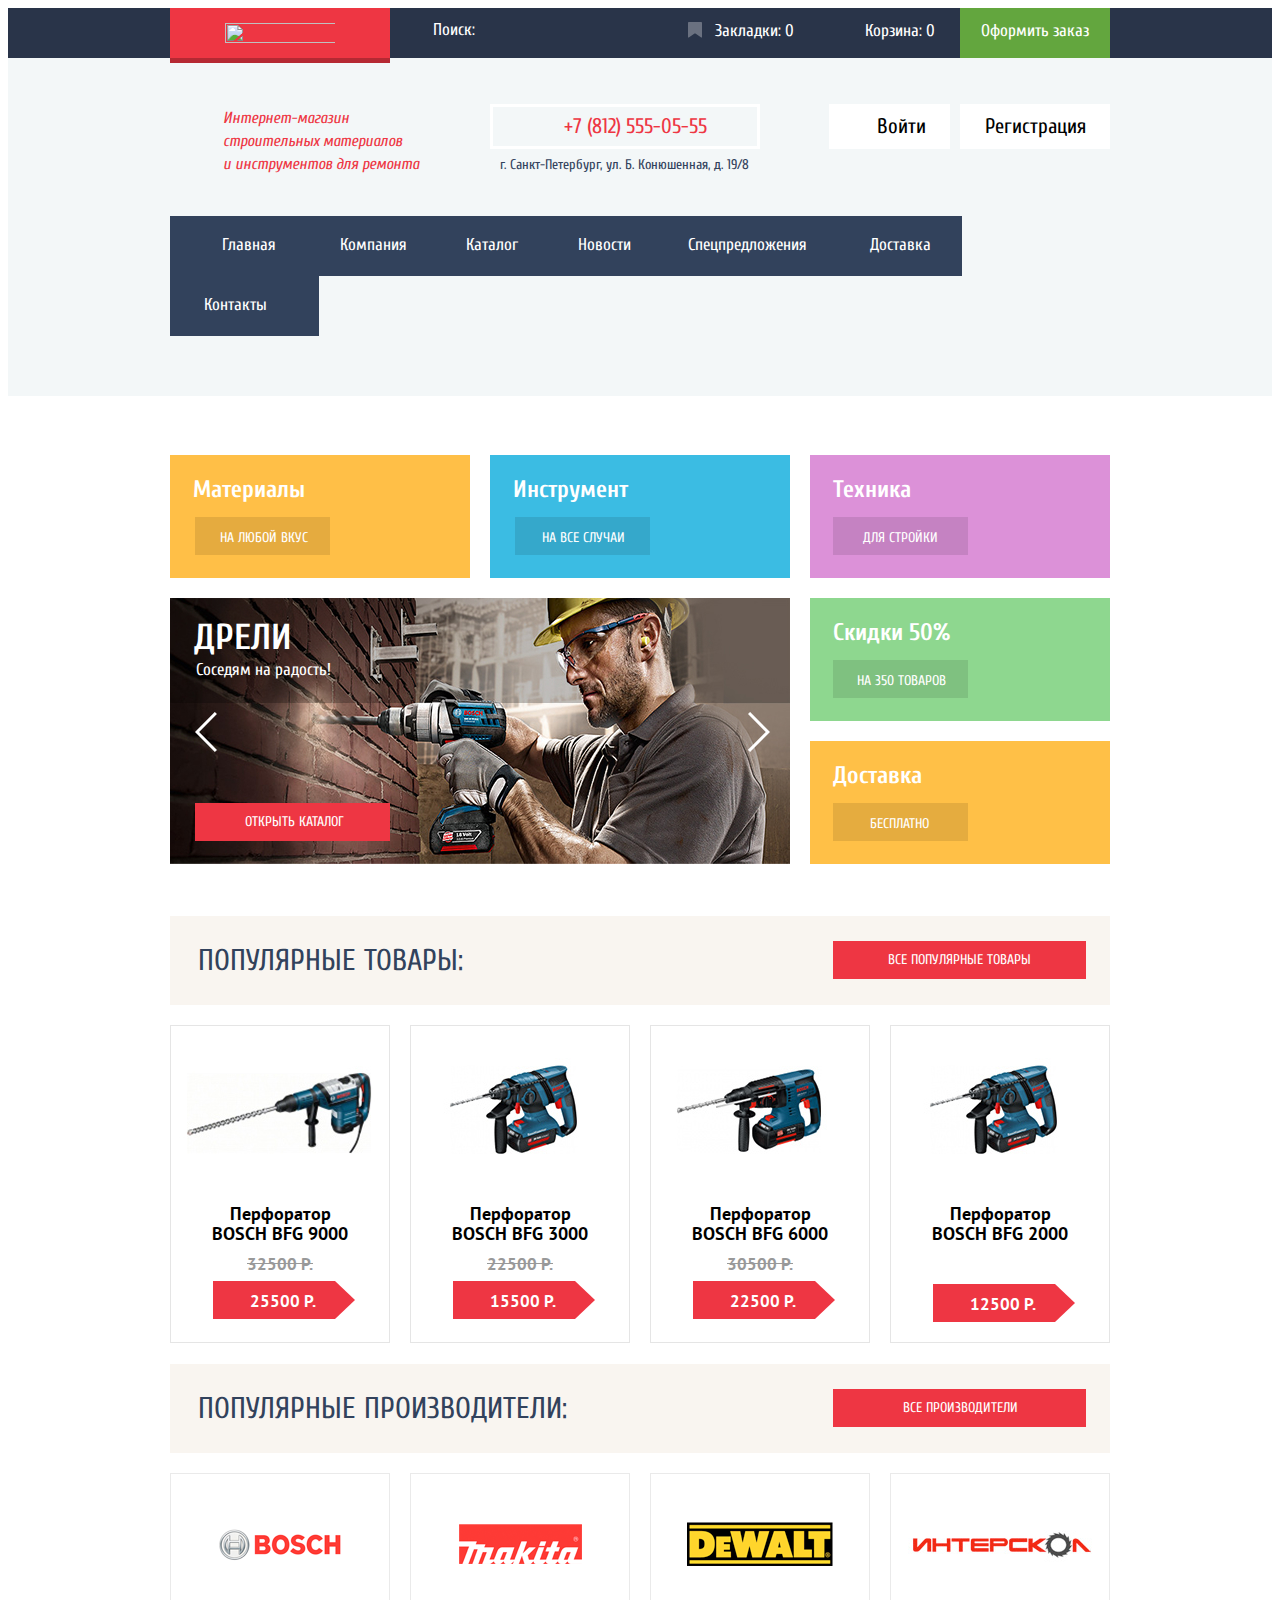
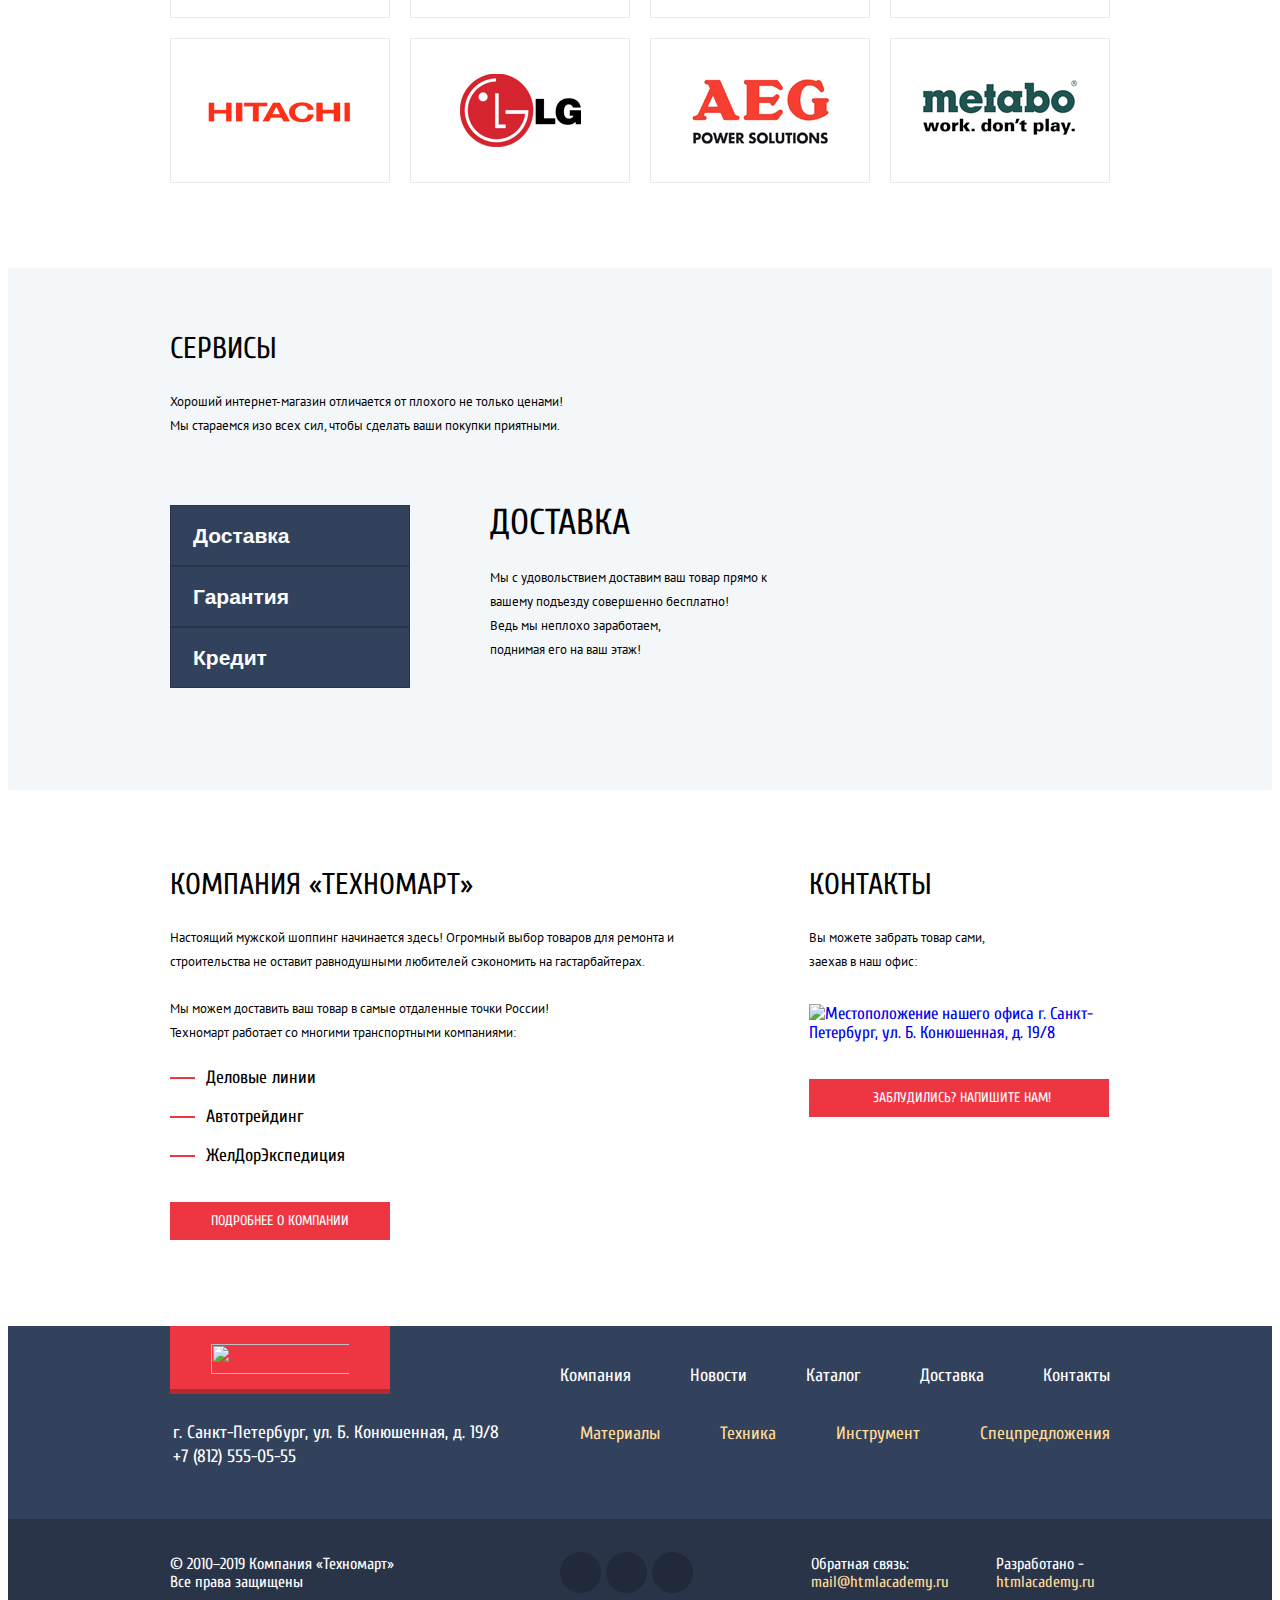
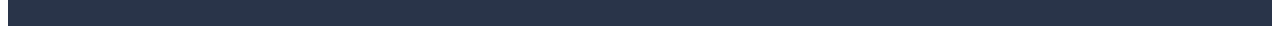
==== index.html @ 9be63a97 "Декоративная стилизация." ====
<!DOCTYPE html>
<html lang="ru">

<head>
  <meta charset="utf-8">
  <title>HTML Academy: Техномарт</title>
  <link href="https://fonts.googleapis.com/css?family=Cuprum:400,400i,700|PT+Sans:400,700&amp;subset=cyrillic" rel="stylesheet">
  <link href="css/normalize.css" rel="stylesheet">
  <link href="css/style.css" rel="stylesheet">
</head>

<body>
  <header class="page-header">
    <div class="header-top">
      <div class="container header-top-container">
        <div class="header-logo">
          <a><img src="img/logo.svg" class="logo" width="111" height="18" aria-label="логотип магазина техномарт"></a>
        </div>
        <form method="GET" action="https://echo.htmlacademy.ru" class="search">
          <p><label for="search">Поиск:</label>
            <input type="search" id="search"></p>
        </form>
        <a href="#" class="favourite favourite-and-cart">Закладки: 0</a>
        <a href="#" class="cart favourite-and-cart">Корзина: 0</a>
        <a href="#" class="btn btn-order">Оформить заказ</a>
      </div>
    </div>

    <div class="header-bottom">
      <div class="container">
        <div class="header-bottom-container">
          <h1 class="visually-hidden">Техномарт - магазин строительных материалов</h1>
          <p>Интернет-магазин строительных материалов<br> и инструментов для ремонта</p>
          <address>
            <a href="#" class="phone">+7 (812) 555-05-55</a>
            <p class="address">г. Санкт-Петербург, ул. Б. Конюшенная, д. 19/8</p>
          </address>
          <ul class="user">
            <li class="login signin-link"><a href="#">Войти</a></li>
            <li class="login signup-link"><a href="#">Регистрация</a></li>
          </ul>
        </div>
        <nav class="main-navigation">
          <ul class="main-menu-list">
            <li><a href="#">Главная</a></li>
            <li><a href="#">Компания</a></li>
            <li><a href="#">Каталог</a></li>
            <li><a href="#">Новости</a></li>
            <li><a href="#">Спецпредложения</a></li>
            <li><a href="#">Доставка</a></li>
            <li><a href="#">Контакты</a></li>
          </ul>
        </nav>
      </div>
    </div>
  </header>
  
  <main>
    <section class="preview">
      <h2 class="visually-hidden">Превью сайта</h2>
      <div class="container preview-container">
        <div class="preview-column-left">
          <ul class="preview-list preview-list-left">
            <li class="preview-item preview-material preview-item-new">
              <h3>Материалы</h3><a href="#">На любой вкус</a>
            </li>
            <li class="preview-item preview-tools">
              <h3>Инструмент</h3><a href="#">На все случаи</a>
            </li>
          </ul>
          <article class="gallery">
            <ul class="gallety-list">
              <li class="gallery-item">
                <img src="img/worker1.jpg" alt="рабочий с дрелью">
                <h3>Дрели</h3>
                <p>Соседям на радость!</p>
                <button type="button" class="btn btn-left">Назад</button>
                <button type="button" class="btn btn-right">Вперед</button>
                <a href="#" class="btn-red open-catalog">Открыть каталог</a>
              </li>
              <li class="gallery-item">
                <img src="img/worker2.jpg" alt="рабочий с перфоратором">
                <h3>Перфораторы</h3>
                <p>Настоящие мужские игрушки</p>
                <button type="button" class="visually-hidden btn btn-left">Назад</button>
                <button type="button" class="visually-hidden btn btn-right">Вперед</button>
                <a href="#" class="btn-red open-catalog">Открыть каталог</a>
              </li>
            </ul>
          </article>
        </div>
        <div class="preview-column-right">
          <ul class="preview-list preview-list-right">
            <li class="preview-item preview-technics">
              <h3>Техника</h3><a href="#">Для стройки</a>
            </li>
            <li class="preview-item preview-sale">
              <h3>Скидки 50%</h3><a href="#">На 350 товаров</a>
            </li>
            <li class="preview-item preview-delivery">
              <h3>Доставка</h3><a href="#">Бесплатно</a>
            </li>
          </ul>
        </div>
      </div>
    </section>

    <section class="goods-popular">
      <div class="container goods-popular-container">
        <div class="popular-title">
          <h2>Популярные товары:</h2>
          <a href="#" class="btn-red goods-all">Все популярные товары</a>
        </div>
        <ul class="goods-list catalog-list">
          <li class="goods-item catalog-item">
            <div class="hidden-menu">
              <button type="button" class="btn btn-buy">Купить</button>
              <button type="button" class="btn btn-add-favourite">В закладки</button>
            </div>
            <img src="img/perforator3.jpg" width="218" height="170" alt="Перфоратор BOSCH BFG 9000">
            <h3>Перфоратор BOSCH BFG 9000</h3>
            <p class="price-old">32500 Р.</p>
            <p class="price">25500 Р.</p>
          </li>
          <li class="goods-item catalog-item">
            <div class="hidden-menu">
              <button type="button" class="btn btn-buy">Купить</button>
              <button type="button" class="btn btn-add-favourite">В закладки</button>
            </div>
            <img src="img/perforator_1.jpg" width="218" height="170" alt="Перфоратор BOSCH BFG 3000">
            <h3>Перфоратор BOSCH BFG 3000</h3>
            <p class="price-old">22500 Р.</p>
            <p class="price">15500 Р.</p>
          </li>
          <li class="goods-item catalog-item catalog-item-goods">
            <div class="hidden-menu">
              <button type="button" class="btn btn-buy">Купить</button>
              <button type="button" class="btn btn-add-favourite">В закладки</button>
            </div>
            <img src="img/perforator_2.jpg" width="218" height="170" alt="Перфоратор BOSCH BFG 6000">
            <h3>Перфоратор BOSCH BFG 6000</h3>
            <p class="price-old">30500 Р.</p>
            <p class="price">22500 Р.</p>
          </li>
          <li class="goods-item catalog-item-new catalog-item catalog-goods-new">
            <div class="hidden-menu">
              <button type="button" class="btn btn-buy">Купить</button>
              <button type="button" class="btn btn-add-favourite">В закладки</button>
            </div>
            <img src="img/perforator_1.jpg" width="218" height="170" alt="Перфоратор BOSCH BFG 2000">
            <h3>Перфоратор BOSCH BFG 2000</h3>
            <p class="price">12500 Р.</p>
          </li>
        </ul>
      </div>
    </section>

    <section class="manufacturer-popular">
      <div class="container manufacturer-popular-container">
        <div class="popular-title">
          <h2>Популярные производители:</h2>
          <a href="#" class="btn-red manufacturer-all">Все производители</a>
        </div>
        <ul class="manufacturer-list">
          <li class="manufacturer-item"><a href="#"><img src="img/bosch-logo.png" alt="производитель bosch"></a></li>
          <li class="manufacturer-item"><a href="#"><img src="img/makita-logo.png" alt="производитель makita"></a></li>
          <li class="manufacturer-item"><a href="#"><img src="img/dewalt-logo.png" alt="производитель dewalt"></a></li>
          <li class="manufacturer-item"><a href="#"><img src="img/interskol-logo.png" alt="производитель интерскол"></a></li>
          <li class="manufacturer-item"><a href="#"><img src="img/hitachi-logo.png" alt="производитель hitachi"></a></li>
          <li class="manufacturer-item"><a href="#"><img src="img/lg-logo.png" alt="производитель lg"></a></li>
          <li class="manufacturer-item"><a href="#"><img src="img/aeg-logo.png" alt="производитель aeg"></a></li>
          <li class="manufacturer-item"><a href="#"><img src="img/metabo-logo.png" alt="производитель metabo"></a></li>
        </ul>
      </div>
    </section>

    <section class="services">
      <div class="container services-container">
        <div class="services-preview">
          <h2>Сервисы</h2>
          <p>Хороший интернет-магазин отличается от плохого не только ценами!
            Мы стараемся изо всех сил, чтобы сделать ваши покупки приятными.</p>
        </div>
        <div class="services-descriprion">
          <ul class="services-items">
            <li><button type="button" class="btn btn-services">Доставка</button></li>
            <li><button type="button" class="btn btn-services">Гарантия</button></li>
            <li><button type="button" class="btn btn-services">Кредит</button></li>
          </ul>
          <section>
            <h3>Доставка</h3>
            <p>Мы с удовольствием доставим ваш товар прямо
              к вашему подъезду совершенно бесплатно!<br>
              Ведь мы неплохо заработаем,<br>
              поднимая его на ваш этаж!</p>
          </section>
        </div>
      </div>
    </section>

    <div class="container index-columns-container">
      <section class="about-us">
        <h2>Компания «Техномарт»</h2>
        <p>Настоящий мужской шоппинг начинается здесь! Огромный выбор товаров для ремонта и 
          строительства не оставит равнодушными любителей сэкономить на гастарбайтерах.</p>
        <p>Мы можем доставить ваш товар в самые отдаленные точки России!<br>
          Техномарт работает со многими транспортными компаниями: </p>
        <ul>
          <li>Деловые линии</li>
          <li>Автотрейдинг</li>
          <li>ЖелДорЭкспедиция</li>
        </ul>
        <a href="#" class="btn-red btn btn-info">Подробнее о компании</a>
      </section>
      <section class="contacts">
        <h2>Контакты</h2>
        <p>Вы можете забрать товар сами,<br>
          заехав в наш офис:</p>
        <a href="#"><img src="img/map.jpg" width="300" height="158" alt="Местоположение нашего офиса г. Санкт-Петербург, ул. Б. Конюшенная, д. 19/8"></a>
        <a href="#" class="btn-red btn-letter">Заблудились? Напишите нам!</a>
      </section>
    </div>
  </main>

  <footer class="main-footer">
    <div class="footer-top">
      <div class="container main-footer-container">
        <div class="footer-contacts">
          <div class="footer-logo">
            <img src="img/logo.svg" class="logo" aria-label="логотип магазина техномарт">
          </div>
          <address class="footer-address">г. Санкт-Петербург, ул. Б. Конюшенная, д. 19/8<br>
            <a href="#">+7 (812) 555-05-55</a></address>
        </div>
        <nav class="footer-navigation">
          <ul class="footer-navigation-over">
            <li><a href="#">Компания</a></li>
            <li><a href="#">Новости</a></li>
            <li><a href="#">Каталог</a></li>
            <li><a href="#">Доставка</a></li>
            <li><a href="#">Контакты</a></li>
          </ul>
          <ul class="footer-navigation-under">
            <li><a href="#">Материалы</a></li>
            <li><a href="#">Техника</a></li>
            <li><a href="#">Инструмент</a></li>
            <li><a href="#">Спецпредложения</a></li>
          </ul>
        </nav>
      </div>
    </div>
    <div class="footer-bottom">
      <div class="container main-footer-container">
        <p class="footer-copyright">© 2010–2019 Компания «Техномарт» Все права защищены</p>
        <ul class="footer-social">
          <li><a class="social-btn social-btn-vk" href="#" aria-label="мы в контакте"><span class="visually-hidden">Вконтакте</span></a></li>
          <li><a class="social-btn social-btn-fb" href="#" aria-label="мы на фейсбук"><span class="visually-hidden">Фейсбук</span></a></li>
          <li><a class="social-btn social-btn-in" href="#" aria-label="мы в инстаграм"><span class="visually-hidden">Инстаграм</span></a></li>
        </ul>
        <div class="copyright">
          <p class="footer-copyright">Обратная связь:<br>
            <a href="#">mail@htmlacademy.ru</a>
          </p>
          <p class="footer-copyright">Разработано -<br>
            <a href="https://htmlacademy.ru/intensive/htmlcss">htmlacademy.ru</a>
          </p>
      </div>
      </div>
  </footer>

  <section class="support-popup">
    <form class="support-form" method="post" action="https://echo.htmlacademy.ru">
      <h2 class="visually-hidden">Заполнить форму если у вас возникли вопросы</h2>
      <button type="button" class="btn btn-close">Закрыть</button>
      <p class="support-item">
        <label for="support-name">Ваше имя:</label>
        <input type="text" name="name" id="support-name" placeholder="Имя Фамилия" required>
      </p>
      <p class="support-item">
        <label for="support-email">Ваш e-mail:</label>
        <input type="email" name="email" id="support-email" placeholder="email@example.com" required>
      </p>
      <p class="support-item">
        <label for="support-message">Текст письма:</label>
        <textarea name="message" id="support-message" rows="5" placeholder="В свободной форме" required></textarea>
      </p>
      <button type="submit" class="btn">Отправить</button>
    </form>
  </section>

  <section class="map-popup">
    <h2 class="visually-hidden">Карта местоположения нашего офиса</h2>
    <img src="img/map.jpg" alt="Местоположение нашего офиса г. Санкт-Петербург, ул. Б. Конюшенная, д. 19/8">
  </section>

  <script src="js/script.js"></script>
</body>

</html>
---- css/style.css ----
body {
  min-width: 1200px;;
  font-family: "Cuprum", Tahoma, sans-serif;
  font-size: 17px;
  color: #ffffff;
  background-color: #ffffff;
}

html {
  box-sizing: border-box;
}

a {
  text-decoration: none;
}

img {
  max-width: 100%;
  height: auto;
}

*,
*::before,
*::after {
  box-sizing: inherit;
}

.container {
  width: 960px;
  padding: 0 10px;
  margin: 0 auto;
}

.visually-hidden:not(:focus):not(:active){
  position: absolute;
  
  width: 1px;
  height: 1px;
  margin: -1px;
  border: 0;
  padding: 0;

  white-space: nowrap;

  clip-path: inset(100%);
  clip: rect(0 0 0 0);
  overflow: hidden;
}

.support-popup,
.map-popup,
.hidden-menu,
.gallery-item:last-child {
  display: none;
}

/* ШАПКА САЙТА */
.page-header {
  background-color: #f3f7f8;
}

.header-logo {
  width: 220px;
  padding: 15px 55px 11px 55px;
  background-color: #ee3643;
  box-shadow: 0 5px 0 0 #b52933;
}

.header-logo img {
  display: block;
}

.header-top {
  background-color: #293449;
  min-height: 42px;
}

.header-top-container {
  display: flex;
  justify-content: space-between;
}

.search p {
  margin: 0;
  padding: 12px 0px 12px 43px;
}

.search label {
  position: relative;
}

.search label::before {
  content: "";
  position: absolute;

  top: 2px;
  left: -31px;

  width: 17px;
  height: 17px;

  background-image: url("../img/search.svg");
  background-repeat: no-repeat;
  background-position: 0 0;
}

/* FEXME: не работает иконка поиска при наведении и при фокусе

.search input:hover + lab {
  content: "";
  position: absolute;

  top: 2px;
  left: -31px;

  width: 17px;
  height: 17px;

  background-image: url("../img/search-hover.svg");
  background-repeat: no-repeat;
  background-position: 0 0;
} */

.header-top-container input {
  color: #ffffff;
  border: none;
  background-color: #293449;
}

.header-top-container input:focus {
  background-color: #ffffff;
  color: #000000;
}

.header-top-container a {
  color: #ffffff;
}

.favourite-and-cart:hover {
  background-color: #212a3a;
}

.favourite-and-cart:active {
  opacity: 0.5;
  background-color: #161d29;
}

.header-logo:hover {
  background-color: #ca2c37;
  box-shadow: 0 5px 0 0 #9a212a;
}

.header-logo:active {
  background-color: #ba2732;
  box-shadow: 0 5px 0 0 #8e1e26;
}

.btn-order,
.favourite-and-cart {
  display: inline-block;
  min-height: 42px;
  width: 150px;
  padding: 13px 0;
}

.favourite {
  position: relative;
  padding-left: 55px;
}

.favourite::before {
  content: "";
  
  position: absolute;
  top: 14px;
  left: 28px;
  
  width: 14px;
  height: 16px;
  
  background-image: url("../img/bookmark.svg");
  background-repeat: no-repeat;
  background-position: 0 0;

  opacity: 0.3;
}

.favourite-catalog::before {
  left: 25px;
}

/* FIXME: не работает наведение
.favourite:hover::before {
  content: "";
  
  position: absolute;
  top: 14px;
  left: 28px;
  
  width: 14px;
  height: 16px;
  
  background-image: url("../img/bookmark.svg");
  background-repeat: no-repeat;
  background-position: 0 0;
} */

.favourite-catalog:hover::before {
  left: 25px;
}

.favourite:active::before {
  content: "";
  
  position: absolute;
  top: 14px;
  left: 28px;
  
  width: 14px;
  height: 16px;
  
  background-image: url("../img/bookmark.svg");
  background-repeat: no-repeat;
  background-position: 0 0;

  opacity: 0.5;
}

.favourite-catalog:active::before {
  left: 25px;
}

.cart {
  position: relative;
  padding-left: 55px;
}

.cart::before {
  content: "";
  
  position: absolute;
  top: 14px;
  left: 23px;
  
  width: 15px;
  height: 15px;
  
  background-image: url("../img/cart.svg");
  background-repeat: no-repeat;
  background-position: 0 0;
}

.cart-catalog::before {
  left: 19px;
}

.cart:hover::before {
  content: "";
  
  position: absolute;
  top: 14px;
  left: 23px;
  
  width: 15px;
  height: 15px;
  
  background-image: url("../img/cart-hover.svg");
  background-repeat: no-repeat;
  background-position: 0 0;
}

.cart-catalog:hover::before {
  left: 19px;
}

.cart:active::before {
  content: "";
  
  position: absolute;
  top: 14px;
  left: 23px;
  
  width: 15px;
  height: 15px;
  
  background-image: url("../img/cart-hover.svg");
  background-repeat: no-repeat;
  background-position: 0 0;

  opacity: 0.5;
}

.cart-catalog:active::before {
  left: 19px;
}

.cart-catalog {
  background-color: #ee3643;
  padding-left: 50px;
  margin-right: -7px;
}

.favourite-catalog {
  padding-left: 52px
}

.btn-order {
  background-color: #63a63e;
  padding-left: 21px;
}

.btn-order:hover {
  background-color: #5fbb2d;
}

.page-header .btn-order:active {
  background-color: #518534;
}

.header-bottom .container {
  display: flex;
  flex-direction: column;
}

.header-bottom-container {
  display: flex;
  justify-content: space-between;
  align-items: center;
  min-height: 158px;
}

.header-bottom-container > p,
.header-bottom address,
.header-bottom .user {
  width: 300px;
  min-height: 158px;
}

.header-bottom-container > p {
  margin: 0;
  padding: 49px 50px 0px 53px;
}

.header-bottom .user a{
  display: block;
  line-height: 21px;
  font-size: 21px; 
  background-color: #ffffff;
}

.signin-link a {
  position: relative;
  width: 121px;
  height: 45px;
  padding: 12px 27px 12px 48px;
  margin-right: 10px;
}

.signin-link a::before {
  content: "";
  
  position: absolute;
  top: 14px;
  left: 15px;
  
  width: 20px;
  height: 17px;
  
  background-image: url("../img/login.svg");
  background-repeat: no-repeat;
  background-position: 0 0;
}

.signin-link a:hover::before {
  content: "";
  
  position: absolute;
  top: 14px;
  left: 15px;
  
  width: 20px;
  height: 17px;
  
  background-image: url("../img/login-hover.svg");
  background-repeat: no-repeat;
  background-position: 0 0;
}

.signin-link a:active::before {
  content: "";
  
  position: absolute;
  top: 14px;
  left: 15px;
  
  width: 20px;
  height: 17px;
  
  background-image: url("../img/login.svg");
  background-repeat: no-repeat;
  background-position: 0 0;
}

.signup-link a{
  width: 150px;
  height: 45px;
  padding: 12px 25px;
}

.visually-hidden > p,
.header-bottom-container > p {
  color: #ee3643;
  font-style: italic;
  line-height: 23px;
  font-size: 16px;  
}

.phone {
  position: relative;
  display: block;
  width: 270px;
  height: 45px;
  padding: 9px 48px 12px 71px;
  margin-top: 46px;
  color: #ee3643;
  line-height: 21px;
  font-size: 21px; 
  font-style: normal;
  border: 3px solid #ffffff;
}

.phone::before {
  position: absolute; 
  content: "";
  left: 12px;

  width: 19px;
  height: 19px;

  background-image: url("../img/phone.svg");
  background-repeat: no-repeat;
  background-position: 0 0;
}

.address {
  color: #32425c;
  font-size: 14px;
  line-height: 24px;
  font-style: normal;
  margin: 0;
  padding-top: 4px;
  padding-left: 10px;
}

.main-navigation {
  margin-bottom: 60px;
  width: 100%;
}

.main-menu-list {
  display: flex; 
  flex-wrap: wrap;
  margin: 0;
  padding: 0;
  list-style: none;
}

.main-menu-list a {
  display: block;

  min-height: 60px;
  font-size: 17px;
  line-height: 17px;

  padding-top: 20px;

  background-color: #32425c;
  background-repeat: no-repeat;
  background-position: 0 0;
}

.main-menu-list li:nth-child(1) a {
  padding-left: 52px;
  padding-right: 37px;
}
.main-menu-list li:nth-child(2) a {
  padding-left: 27px;
  padding-right: 34px;
}
.main-menu-list li:nth-child(3) a {
  padding-left: 25px;
  padding-right: 35px;
}
.main-menu-list li:nth-child(4) a {
  padding-left: 25px;
  padding-right: 26px;;
}
.main-menu-list li:nth-child(5) a {
  padding-left: 31px;
  padding-right: 30px;
}
.main-menu-list li:nth-child(6) a {
  padding-left: 33px;
  padding-right: 31px;
}
.main-menu-list li:nth-child(7) a {
  padding-left: 34px;
  padding-right: 52px;
}

.user {
  display: flex;
  justify-content: flex-end;
  padding: 0;
  margin: 0;
  padding-top: 46px;
  list-style: none;
}

.user a,
.main-menu-list a {
  color: #ffffff;
  list-style: none;
}

.main-menu-list a:hover {
  background-color: #293449;
}

.main-menu-list a:active {
  background-color: #1d2739;
  color: #ffffff;
  opacity: 0.5;
}

.user a {
  color: #000000;
}

.user a:hover {
  color: #ee3643;
}

.user a:active {
  color: #000000;
  opacity: 0.3;
}

.user-menu {
  position: relative;
  display: flex;
  flex-wrap: wrap;

  width: 300px;
  min-height: 85px;

  padding: 0;
  margin: 0;
  margin-top: 20px;

  list-style: none;
}

.user-menu a {
  color: #000000;
}

.user-menu .user-panel {
  width: 300px;
  height: 45px;
  padding: 10px 47px;

  background-color: #ffffff;
}

.user-panel a {
  position: relative;
  font-size: 21px;
  line-height: 21px;
}

.user-panel a::before {
  position: absolute;
  content: "";
  font-size: 0;
  
  width: 20px;
  height: 18px;

  left: -33px;

  background-image: url("../img/user.svg");
  background-repeat: no-repeat;
  background-position: 0 0;
}

.user-panel a:hover::before {
  position: absolute;
  content: "";

  width: 20px;
  height: 18px;

  left: -33px;
  
  background-image: url("../img/user-hover.svg");
  background-repeat: no-repeat;
  background-position: 0 0;
}

.user-menu .exit {
  position: absolute;
  content: "";
  font-size: 0;
  
  width: 20px;
  height: 17px;

  left: 270px;
  top: 12px;

  background-image: url("../img/exit.svg");
  background-repeat: no-repeat;
  background-position: 0 0;
}

.user-menu .exit:hover{
  position: absolute;
  content: "";

  width: 20px;
  height: 17px;

  left: 270px;
  top: 12px;
  
  background-image: url("../img/exit-hover.svg");
  background-repeat: no-repeat;
  background-position: 0 0;
}

.user-menu li:nth-child(n+3) {
  margin-top: -10px;
  margin-left: 18px;

  color: #32425C;
  text-decoration: underline;
}

.user-menu li:last-child {
  margin-left: 26px;
}

.user-menu .user-link:hover {
  color: #ee3643;
}

.user-menu a:active {
  color: #000000;
  opacity: 0.3;
}

/* ПРЕВЬЮ САЙТА */

.preview {
  background-color: #ffffff;
  min-height: 468px;
}

.preview-container {
  display: flex;
  justify-content: space-between;
  padding-top: 59px;
}

.gallery {
  padding: 0;
  margin: 0;
  width: 620px;
}

.gallety-list img {
  position: relative;
}

.gallety-list * {
  position: absolute;
}

.gallety-list h3 {
  font-size: 36px;
  line-height: 36px;
  font-weight: bold;
  top: 22px;
  left: 24px;
  margin: 0;
  padding: 0;
  text-transform: uppercase;
}

.gallety-list p {
  top: 62px;
  left: 26px;
  margin: 0;
  padding: 0;
}

.gallety-list .btn-left {
  content: "";
  
  font-size: 0;

  top: 114px;
  left: 25px;

  width: 22px;
  height: 40px;

  background-image: url("../img/icon-left.svg");
  background-repeat: no-repeat;
  background-position: 0 0;

  background-color: transparent;
  border: none;
}

.gallety-list .btn-right {
  content: "";
  
  font-size: 0;

  top: 114px;
  right: 20px;

  width: 22px;
  height: 40px;

  background-image: url("../img/icon-right.svg");
  background-repeat: no-repeat;
  background-position: 0 0;

  background-color: transparent;
  border: none;
}

.open-catalog {
  bottom: 27px;
  left: 25px;
}

.btn-back {
  bottom: 150px;
  left: 25px;
}

.preview-list,
.gallety-list {
  list-style: none;
  padding: 0;
  margin: 0;
}

.preview-list-left {
  display: flex;
  margin-bottom: 20px;
}

.preview-list-right {
  display: flex;
  flex-direction: column; 
}

.preview-list-right li {
  margin-bottom: 20px;
}

.preview-list li {
  width: 300px;
  height: 123px;
}

.preview-list h3 {
  font-size: 24px;
  line-height: 30px;
  font-weight: bold;
  color: #ffffff;
  padding: 0;
  margin-top: 20px;
  margin-left: 23px;
  margin-bottom: 12px;
}

.preview-list a {
  display: block;
  width: 135px;
  height: 38px;
  font-size: 14px;
  line-height: 18px;
  color: #ffffff;
  margin-left: 25px;
  
  background-color: rgba(0, 0, 0, 0.1);
  text-transform: uppercase;
}

.preview-list-right a {
  margin-left: 23px;
}

.preview-list a:hover {
  background-color: rgba(0, 0, 0, 0.2);
}

.preview-list a:active {
  background-color: rgba(0, 0, 0, 0.3);
}

.preview-item {
  position: relative;
}

.preview-list .preview-material {
  background-image: url("../img/icon-1.svg");
  background-repeat: no-repeat;
  background-position: 213px center;
  background-color: #ffbf47;
  margin-right: 20px;
}
.preview-material a {
  padding-top: 12px;
  padding-left: 25px;
}

.preview-material::before { 
  content: "";
  
  position: absolute;
  top: 0px;
  right: 0px;
  
  width: 60px;
  height: 59px;
  
  background-image: url("../img/new-red-flag.png");
  background-repeat: no-repeat;
  background-position: 0 0;
}

.preview-list .preview-tools {
  background-image: url("../img/icon-2.svg");
  background-repeat: no-repeat;
  background-position: 198px center;
  background-color: #3bbce3;
}
.preview-tools a {
  padding-top: 12px;
  padding-left: 27px;
}


.preview-list .preview-technics {
  background-image: url("../img/icon-3.svg");
  background-repeat: no-repeat;
  background-position: 190px center;
  background-color: #dc91d8;
}
.preview-technics a {
  padding-top: 12px;
  padding-left: 30px;
}

.preview-list .preview-sale {
  background-image: url("../img/icon-4.svg");
  background-repeat: no-repeat;
  background-position: 196px center;
  background-color: #8ed78f;
}
.preview-sale a {
  padding-top: 12px; 
  padding-left: 24px;
}

.preview-list .preview-delivery {
  background-image: url("../img/icon-5.svg");
  background-repeat: no-repeat;
  background-position: 192px center;
  background-color: #ffc047;
}
.preview-delivery a {
  padding-top: 12px;
  padding-left: 37px;
}

/* ПОПУЛЯРНЫЕ ТОВАРЫ */
.goods-popular {
  min-height: 427px;
  margin-bottom: 21px;
  margin-top: 32px;
}

.popular-title {
  position: relative;
  width: 940px;
  min-height: 89px;
  background-color: #f9f5f0;
  margin-bottom: 20px;
}

.goods-popular h2 {
  font-size: 30px;
  line-height: 30px;
  margin: 0;
  margin-left: 28px;
  padding-top: 30px;
  color: #32425c;
  font-weight: normal;
  text-transform: uppercase;
}

.goods-list {
  display: flex;
  justify-content: space-between;
  list-style: none;
  padding: 0;
  margin: 0;
}

.goods-list h3 {
  font-family: "PT Sans", Tahoma, sans-serif;
  font-size: 18px;
  line-height: 20px;
  font-weight: bold;
  color: #000000;
}

.btn-red {
  display: inline-block;
  height: 38px;
  font-size: 14px;
  line-height: 18px;
  padding: 10px 0;
  text-transform: uppercase;
  color: #ffffff;
  background-color: #ee3643;
}

.btn-red:hover {
  background-color: #ca2c37;
}

.btn-red:active {
  background-color: #ba2732;
}

.goods-all {
  position: absolute;
  top: 25px;
  right: 24px;
  width: 253px;
  padding-left: 55px;
}

.manufacturer-all {
  position: absolute;
  top: 25px;
  right: 24px;
  width: 253px;
  padding-left: 70px;
}

.open-catalog {
  width: 195px;
  padding-left: 50px;
}

.btn-info {
  width: 220px;
  padding-left: 41px;
}

.btn-letter {
  width: 300px;
  padding-left: 64px;
}

.goods-item {
  width: 220px;
  height: 318px;
  border: 1px solid #E5E5E5;
}

.goods-item:hover {
box-shadow: 0px 10px 25px rgba(41, 52, 73, 0.5);
}

.goods-item img {
  width: 218px;
  height: 170px;
}

.goods-popular .catalog-item:nth-child(4) { 
  margin-right: 0;
}

.catalog-item.catalog-goods-new h3 {
  margin-bottom: 40px;
}

/* ПОПУЛЯРНЫЕ ПРОИЗВОДИТЕЛИ */
.manufacturer-popular {
  min-height: 419px;
  margin-bottom: 85px;
}

.manufacturer-popular h2 {
  font-size: 30px;
  line-height: 30px;
  margin: 0;
  margin-left: 28px;
  padding-top: 30px;
  color: #32425c;
  font-weight: normal;
  text-transform: uppercase;
}

.manufacturer-list {
  display: flex;
  justify-content: space-between;
  flex-wrap: wrap;
  list-style: none;
  padding: 0;
  margin: 0;
}

.manufacturer-list li {
  width: 220px;
  height: 145px;
  margin-bottom: 20px;
  text-align: center;
  border: 1px solid #eaeaea;
  background-color: #ffffff;
}

.manufacturer-list li:nth-child(n+5) {
  margin-bottom: 0px;
}

.manufacturer-list li:nth-child(1) {
  padding-top: 53px; 
}

.manufacturer-list li:nth-child(2) {
  padding-top: 50px; 
}

.manufacturer-list li:nth-child(3) {
  padding-top: 48px; 
}

.manufacturer-list li:nth-child(4) {
  padding-top: 21px; 
}

.manufacturer-list li:nth-child(5) {
  padding-top: 58px; 
}

.manufacturer-list li:nth-child(6) {
  padding-top: 35px; 
}

.manufacturer-list li:nth-child(7) {
  padding-top: 23px; 
}

.manufacturer-list li:nth-child(8) {
  padding-top: 34px; 
}
.manufacturer-item:hover {
  box-shadow: 0px 10px 25px rgba(41, 52, 73, 0.5);
}

.manufacturer-item:active {
  box-shadow: 0px 4px 10px rgba(41, 52, 73, 0.5);
  opacity: 0.3;
}

/* СЕРВИСЫ */
.services {
  color: #ffffff;
  background-color: #f4f7f9;
  min-height: 522px;
  padding-top: 63px;
}

.services h2 {
  margin: 0;
  font-size: 30px;
  font-weight: normal;
  margin-bottom: 24px;
  color: #000000;
  text-transform: uppercase;
}

.services p {
  font-family: "PT Sans", Tahoma, sans-serif;
  font-size: 13px;
  line-height: 24px;
  color: #000000;
  margin-top: 0;
  padding: 0;
}

.services-container {
  display: flex;
  flex-direction: column;
  justify-content: flex-start;
}

.services-preview {
  width: 400px;
  margin-bottom: 6px;
}

.services-preview p {
  margin-top: 0;
  margin-bottom: 61px;
  padding: 0;
}

.services-descriprion {
  display: flex;
}

.services-items {
  padding: 0;
  margin: 0;
  margin-right: 80px;
  list-style: none;
}

.btn-services {
  box-sizing: border-box;
  width: 240px;
  height: 61px;
  padding-left: 22px;

  font-size: 21px;
  line-height: 30px;
  font-weight: bold;
  text-align: left;

  color: #ffffff;
  background-color: #32425c;
  border: 1px solid #293449;
}

.btn-services:hover {
  background-color: #293449;
}

.btn-services:focus {
  color: #32425c;
  background-color: #ffffff;
  border: 1px solid #ffffff;
}

.services-descriprion section {
  width: 280px;
}

.services h3 {
  font-size: 36px;
  line-height: 36px;
  font-weight: normal;
  color: #000000;
  text-transform: uppercase;
  margin-top: 0;
  margin-bottom: 25px;
}


/* ОПИСАНИЕ И КОНТАКТЫ */
.index-columns-container {
  display: flex;
  justify-content: space-between;
  min-height: 536px;
  padding-top: 77px;
  padding-bottom: 86px;
}

.index-columns-container h2 {
  font-size: 30px;
  font-weight: normal;
  margin-top: 0;
  margin-bottom: 24px;
  color: #000000;
  text-transform: uppercase; 
}

.index-columns-container p {
  font-family: "PT Sans", Tahoma, sans-serif;
  font-size: 13px;
  line-height: 24px;
  color: #000000;
  margin-top: 0;
  padding: 0;
}

.about-us p {
  margin-bottom: 23px;
}

.about-us ul {
  margin-top: 0;
  padding-left: 36px;
  margin-bottom: 37px;
}

.about-us li {
  position: relative;
  margin-bottom: 17px;
}

.about-us li::before {
  position: absolute;
  content: "";
  
  width: 25px;
  height: 2px;

  left: -36px;
  top: 9px;

  background-color: #ee3643;
}

.about-us li{
  margin-bottom: 20px;
}

.index-columns-container ul {
  list-style: none;
  font-size: 18px;
  line-height: 19px;
  color: #000000;
}

.about-us {
  width: 525px;
}

.contacts {
  width: 301px;
}

.contacts p {
  margin-bottom: 30px;
}

.contacts img {
  margin-bottom: 37px;
}


/* СЕРЕДИНА КАТАЛОГА */
.main-catalog {
  color: #000000;
  background-color: #ffffff;
  text-transform: uppercase;
}

.breadcrumbs {
  display: flex;
  
  min-height: 59px;
  padding: 0;
  padding-top: 18px;
  margin: 0;
  list-style: none;
}

.breadcrumbs a {
  
  font-family: "PT Sans", Tahoma, sans-serif;
  font-size: 13px;
  line-height: 18px;
  color: #000000;
  text-transform: uppercase;
}

.breadcrumbs li {
  position: relative;
}

.breadcrumbs .home {
  font-size: 0;
}

.breadcrumbs li:first-child::before {
  position: absolute;
  content: "";

  top: 3px;
  left: -2px;

  width: 14px;
  height: 12px;

  background-image: url("../img/home.svg");
  background-repeat: no-repeat;
  background-position: 0 0;
}

.breadcrumbs li:nth-child(2) {
  margin-left: 54px;
  margin-right: 40px;
}

.breadcrumbs li:nth-child(3) {
  margin-right: 43px;
}

.breadcrumbs li:before {
  position: absolute;
  content: "";

  top: 4px;
  left: -24px;

  width: 8px;
  height: 12px;

  background-image: url("../img/icon-right-small.svg");
  background-repeat: no-repeat;
  background-position: 0 0;
}

.main-catalog h1 {
  width: 940px;
  height: 89px;

  font-size: 30px;
  line-height: 30px;
  font-weight: normal;

  margin-top: 0;
  margin-bottom: 20px;
  padding-left: 28px;
  padding-top: 29px;

  color: #32425C;
  background-color: #f2f6f8;
}

.main-catalog .filters-catalog-flex {
  display: flex;
  justify-content: space-between;
}

/* Фильтры */
.filters,
.catalog {
  font-family: "PT Sans", Tahoma, sans-serif;
}

.filters {
  width: 220px;
  margin-top:
}

.filters h2 {
  width: 220px;

  min-height: 38px;
  font-size: 13px;
  line-height: 18px;
  font-weight: normal;

  margin-top: 0;
  margin-bottom: 16px;
  padding-left: 18px;
  padding-top: 10px;

  background-color: #f7f3ec;
}

.filter {
  line-height: 19px;

  padding: 0;
  margin: 0;

  list-style: none;
}

.filters fieldset {
  padding: 0;
  margin: 0;

  border: none;
}

.filters legend {
  font-weight: bold;
  margin-bottom: 20px;
}

.range-filter {
  width: 220px;
}

.range-controls {
  position: relative;
  height: 80px;
  padding-left: 30px;
  padding-top: 39px;
  margin-bottom: 9px;

  background-color: #f7f3ec;
}

.range-controls .size {
  height: 2px;
  width: 170px;

  background-color: #d7dcde;
}

.range-controls .bar {
  height: 2px;
  width: 140px;

  background-color: #00ca74;
}

.range-controls .toggle {
  position: absolute;
  top: 32px;

  width: 4px;
  height: 4px;
  padding: 0;

  border: 8px solid #ffffff;
  background-color: #ababab;
  box-shadow: 0 2px 1px 0 #e0ddd8;
  border-radius: 50%;
  cursor: pointer;
}

.toggle-min {
  left: 22px;
}

.toggle-max {
  left: 162px;
}

.price-controls label {
  display: inline-block;
  
}

.price-controls input {
  width: 95px;
  height: 38px;

  font-family: "PT Sans", Tahoma, sans-serif;
  font-size: 17px;
  line-height: 18px;
  text-align: center;

  background-color: #f7f3ec;
  border: none;
}

.min-price {
  margin-right: 7px;
}

.max-price input {
  margin-left: 7px;
}

.filters .line {
  height: 1px;
  width: 100%;

  margin-top: 25px;
  margin-bottom: 22px;

  background-color: #e5e5e5;
}

.filter label {
  position: relative;
  display: block;
  font-size: 15px;
}

.filter-checkbox + label::before {
  position: absolute;
  content: "";
  top: 0px;
  left: -34px;

  width: 23px;
  height: 23px;

  border: 2px solid #c5c5c5;
  border-radius: 3px;
}

.filter-checkbox:checked + label::after {
  position: absolute;
  content: "";

  top:  0;
  left: -34px;

  width: 27px;
  height: 23px;

  background-image: url("../img/checkbox-on.svg");
  background-repeat: no-repeat;
  background-position: 0 0;
  background-color: white;
}

.filter-radio + label::before {
  position: absolute;
  content: "";
  top: -2px;
  left: -35px;

  width: 25px;
  height: 25px;

  border: 4px solid #c5c5c5;
  border-radius: 50%
}

.filter-radio:checked + label::after {
  position: absolute;
  content: "";

  top: 6px;
  left: -27px;

  width: 9px;
  height: 9px;

  background-color: #c5c5c5;
  border-radius: 50%;
}

.filter-checkbox:disabled + label::before,
.filter-checkbox:disabled + label::after,
.filter-radio:disabled + label::before,
.filter-radio:disabled + label::after {
  opacity: 0.3;
}

.filter li {
  padding-left: 34px;
  margin-bottom: 20px;
}

.filter li:last-child {
  margin-bottom: 0;
}

.filter-btn {
  width: 140px;
  height: 38px;
  margin-top: 81px;

  font-size: 13px;
  line-height: 18px;

  border: 1px solid #E5E5E5;
  background-color: #ffffff;
  text-transform: uppercase;
}

/* Сортировка */
.sorting {
  display: flex;
  justify-content: space-between;

  width: 700px;
  min-height: 38px;
  margin-bottom: 20px;

  background-color: #f7f3ec;
  
}

.sorting ul {
  padding: 0;
  padding-top: 6px;
  margin: 0;
  list-style: none;
}

.sorting h2 {
  font-size: 13px;
  line-height: 18px;
  width: 220px;
  margin: 0;
  padding-left: 18px;
  padding-top: 9px;
  font-weight: normal;
}

.type {
  width: 380px;
}

.sorting ul:last-child {
  width: 60px;
}

.type li:nth-child(2) {
  margin-left: 66px;
  margin-right: 40px; 
}

.sorting .sorting-item{
  font-size: 13px;
  line-height: 18px;

  color: #c5c5c5;
  border-bottom: 1px dotted #ee3643;
}

.sorting .sorting-item:hover {
  color: #000000;
  border-bottom: 1px solid #ee3643;
}

.sorting .sorting-item:focus {
  color: #ee3643;
  border-bottom: none;
}

.sorting li,
.sorting ul {
  display: inline-block;
}

a.arrow {
  display: inline-block;
  font-size: 0;
  margin-right: 18px;
}

a.arrow-down {
  margin-right: 0;
}

.arrow::before {
  content: "";
  border: 10px solid #c5c5c5;
  border-right-width: 5px;
  border-right-color: transparent;
  border-left-width: 5px;
  border-left-color: transparent;
}

.arrow-up::before {
  border-top-width: 0;
  display: inline-block
}

.arrow-down::before {
  border-bottom-width: 0;
  display: inline-block
}

a.arrow::before:hover {
  border-color: #231f20;
}

a.arrow::before:focus {
  border-color: #ee3643;
}

/* Каталог */
.catalog {
  width: 700px;
}

.catalog-list {
  display: flex;
  flex-wrap: wrap;
  list-style: none;
  padding: 0;
  padding-bottom: 26px;
  margin: 0;
  margin-left: -20px;
}

/* Не удалять, убирает отступ популярных товарах на главной */
.goods-list.catalog-list {
  padding-bottom: 0;
}

.hidden-menu .btn {
  display: block;
  font-family: "Cuprum" Tahoma, sans-serif;
  width: 135px;
  height: 38px;
  font-size: 14px;
  line-height: 18px;
  text-transform: uppercase;
  border: none;
}

.btn-buy {
  margin-bottom: 7px;
  background-color: #63a63e;
  box-shadow: inset 0 -3px 0 0 #367315;
}

.btn-buy:hover {
  background-color: #5fbb2d;
  box-shadow: inset 0 -3px 0 0 #367315;
}

.btn-buy:active {
  background-color: #518534;
  box-shadow: none;
}

.btn-add-favourite {
  background-color: #ffffff;
  color: #32425c;
  box-shadow: inset 0 0 0 3px #63a63e;
}

.btn-add-favourite:hover {
  box-shadow: inset 0 0 0 3px #32425c;
}

.btn-add-favourite:active {
  opacity: 0.3;
}

.hidden-menu {
  position: absolute;
  top: 30px;
  left: 32px;
  
  min-width: 145px;
  min-height: 93px;

  padding: 15px 10px;
  
  
  background-color: #ffffff;
  z-index: 10;
}

.hidden-menu .btn {
  margin: 0;
  margin-bottom: 7px;
}

.catalog-item .hidden-menu {
  display: none;
}

.catalog-item:hover .hidden-menu {
  display: block;
}

.catalog-item {
  display: flex;
  flex-direction: column;
  align-items: center;
  width: 220px;
  height: 318px;
  margin-left: 20px;
  margin-bottom: 20px;
  border: 1px solid #E5E5E5;
  text-align: center;
}

/* Не удалять, убирает отступ в популярных товарах на главной */
.goods-item.catalog-item {
  margin-bottom: 0;
}

.catalog-item * {
  margin: 0;
}

.catalog-item:nth-child(n+7) {
  margin-bottom: 0;
}

.catalog-item:hover {
box-shadow: 0px 10px 25px rgba(41, 52, 73, 0.5);
}

.catalog-item img {
  width: 218px;
  height: 170px;
  margin-bottom: 8px;
}

.catalog-list h3 {
  width: 160px;
  font-size: 18px;
  line-height: 20px;
  font-weight: bold;
  text-transform: none;
  margin-bottom: 11px;
}

/* 2 класса - не редактировать, чтобы отступ действовал только на каталог */
.catalog .catalog-item:nth-child(3n) h3 { 
  margin-bottom: 37px;
}

.price-old {
  font-size: 17px;
  font-weight: bold;
  line-height: 18px;

  margin-bottom: 8px;

  color: #999999;
  text-decoration: line-through;
}

.price {
  position: relative;
  left: -6px;
  font-size: 17px;
  font-weight: bold;
  line-height: 18px;

  width: 122px;
  height: 38px;
  padding-top: 11px;
  padding-left: 17px;

  color: #ffffff;
  background-color: #EE3643;
}

.goods-item .price-old,
.goods-item .price {
  font-family: "PT Sans", Tahoma, sans-serif;
  font-size: 17px;
  line-height: 18px;
  font-weight: bold;
}

.price::after {
  content: "";
  position: absolute;
  top: 0;
  right: -20px;
  border: 20px solid #EE3643;
  border-top: 19px solid transparent;
  border-bottom: 19px solid transparent;
  border-right: 0;
}

.catalog-item-new {
  position: relative;
}

.catalog-item-new::before { 
  content: "";  
  position: absolute;

  top: 0px;
  right: 0px;
    
  width: 60px;
  height: 59px;
    
  background-image: url("../img/new-red-flag.png");
  background-repeat: no-repeat;
  background-position: 0 0;
}

.pagination-list {
  display: flex;
  justify-content: flex-start;

  min-width: 300px;
  text-align: center;
  padding: 0;
  margin: 0;
  padding-top: 26px;
  padding-bottom: 60px;

  list-style: none;
}
.pagination-list a {
  display: block;
  
  font-family: "PT Sans", Tahoma, sans-serif;
  font-size: 13px;
  line-height: 18px;
  
  border: 1px solid #e5e5e5;
  text-transform: uppercase;
  color: #000000;
  background-color: #ffffff;
}

.pagination-item a {
  width: 38px;                                   
  height: 38px;

  padding-top: 8px;
  margin-right: 10px;
}

.pagination-list li:last-child a {
  width: 140px;
  height: 38px;
  margin: 0;
}

.pagination-list a:hover {
  border: 1px solid #bdc6ca;
}

.pagination-list a:active {
  border: 1px solid #ee3643;
}

.pagination-list a:focus {
  color: #ffffff;
  background-color: #ee3643;
  border: none;
}

/* О перфораторах */

.about-perforators {
  min-height: 261px;
  background-color: #f2f6f8;
  padding-top: 63px;
  padding-bottom: 57px;
}

.about-perforators h2 {
  margin-bottom: 26px;
  margin-top: 0;

  font-size: 30px;
  line-height: 30px;
  font-weight: normal;

  text-transform: uppercase;
}

.about-perforators p {
  font-family: "PT Sans", Tahoma, sans-serif;
  font-size: 13px;
  line-height: 24px;
  text-transform: none;
}

/* ПОДВАЛ САЙТА */
.main-footer {
  background-color: #32425c;
}

.main-footer-container:first-child {
  display: flex;
  justify-content: space-between;
}

.footer-contacts {
  width: 330px;
}

.footer-navigation {
  width: 550px;
}

.footer-logo {
  width: 220px;
  height: 63px;
  padding: 18px 41px 25px 41px;
  background-color: #ee3643;
  box-shadow: 0 5px 0 0 #b52933;
  margin-bottom: 32px;
}

.footer-logo .logo {
  width: 168px;
  height: 30px;
}

.main-footer a {
  color: #ffffff;
}

.footer-top {
  min-height: 193px;
  font-size: 18px;
  line-height: 24px;
}

.footer-address {
  font-style: normal;
  padding-left: 3px;
}

.footer-navigation-over {
  margin-top: 33px;
  margin-bottom: 34px;
}

.footer-navigation-over a {
  margin-left: 59px;
}

.footer-navigation-under a {
  color: #ffda96;
  margin-left: 60px;
}

.footer-navigation-over,
.footer-navigation-under {
  display: flex;
  justify-content: flex-end;
  list-style: none;
}

.footer-navigation-over a:hover,
.footer-navigation-under a:hover {
  text-decoration: underline;
}

.footer-navigation-over a:active,
.footer-navigation-under a:active {
  opacity: 0.5;
}

.footer-bottom {
  min-height: 107px;
  font-size: 16px;
  line-height: 18px;
  background-color: #293449;
}

.main-footer-container:last-child {
  display: flex;
  align-items: center;
  min-height: 107px;
}

.main-footer-container > p {
  width: 240px;
  margin-right: 140px;
}

.main-footer-container .copyright {
  display: flex;
  justify-content: space-between;
  width: 320px;
  padding-left: 15px;
  padding-right: 15px;
}

.footer-social {
  display: flex;
  flex-wrap: wrap;
  width: 160px;
  padding: 0;
  margin-left: 15px;
  margin-right: 80px;
  list-style: none;
}

.social-btn {
  position: relative;
  display: flex;
  width: 41px;
  height: 41px;
  border-radius: 238px;
  background-color: #212a3a;
  margin-right: 5px;
}

.social-btn-vk::after {
  position: absolute;
  content: "";

  top: 13px;
  right: 7px;
  
  width: 26px;
  height: 15px;
  
  background-image: url("../img/vk.svg");
  background-repeat: no-repeat;
  background-position: 0 0;
}

.social-btn-fb::after {
  position: absolute;
  content: "";

  top: 10px;
  right: 14px;
  
  width: 12px;
  height: 22px;
  
  background-image: url("../img/facebook.svg");
  background-repeat: no-repeat;
  background-position: 0 0;
}

.social-btn-in::after {
  position: absolute;
  content: "";

  top: 10px;
  right: 10px;
  
  width: 21px;
  height: 21px;
  
  background-image: url("../img/instagram.svg");
  background-repeat: no-repeat;
  background-position: 0 0;
}

.social-btn:hover,
.social-btn:active {
  background-color: #ee3643;
}

.footer-copyright .copyright p {
  width: 140px;
}

.footer-copyright a {
  color: #ffda96;
}

.footer-copyright a:hover {
  text-decoration: underline;
}

.footer-copyright a:active {
  color: #EE3643;
  text-transform: none;
}
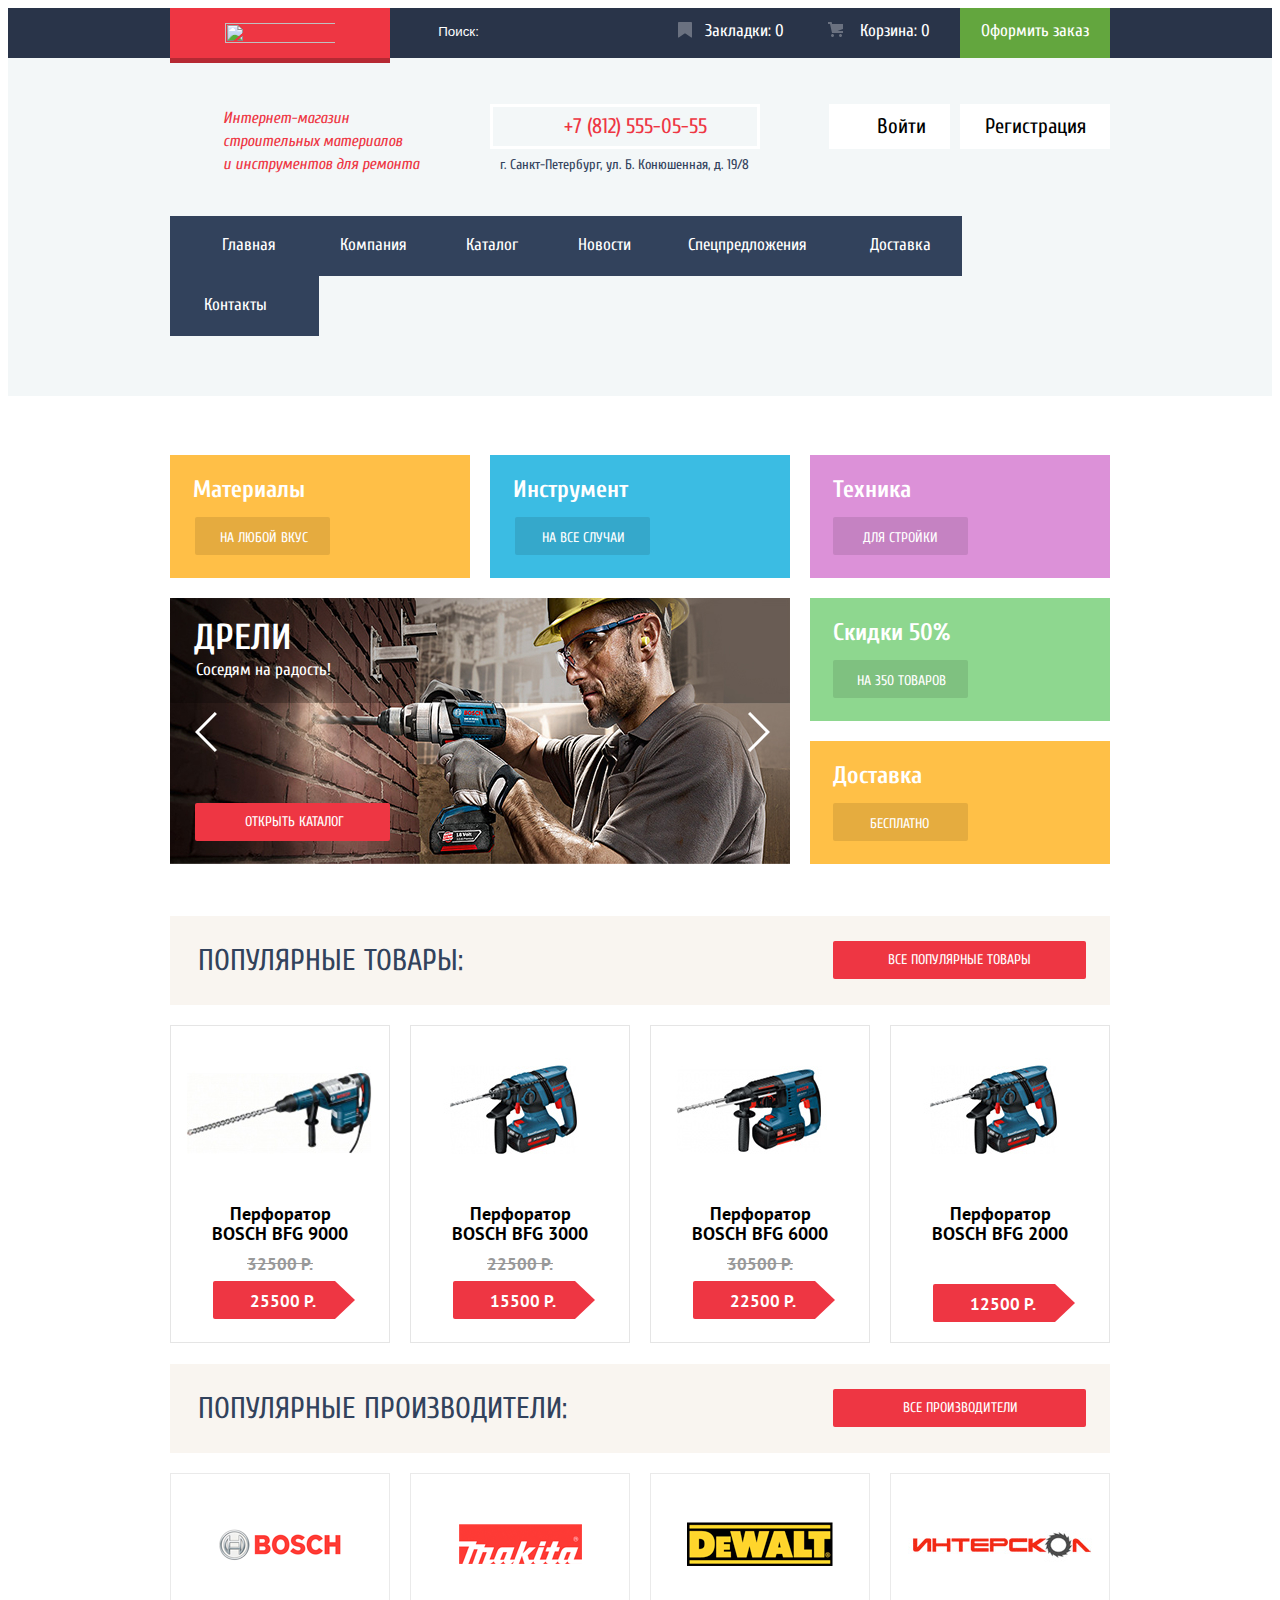
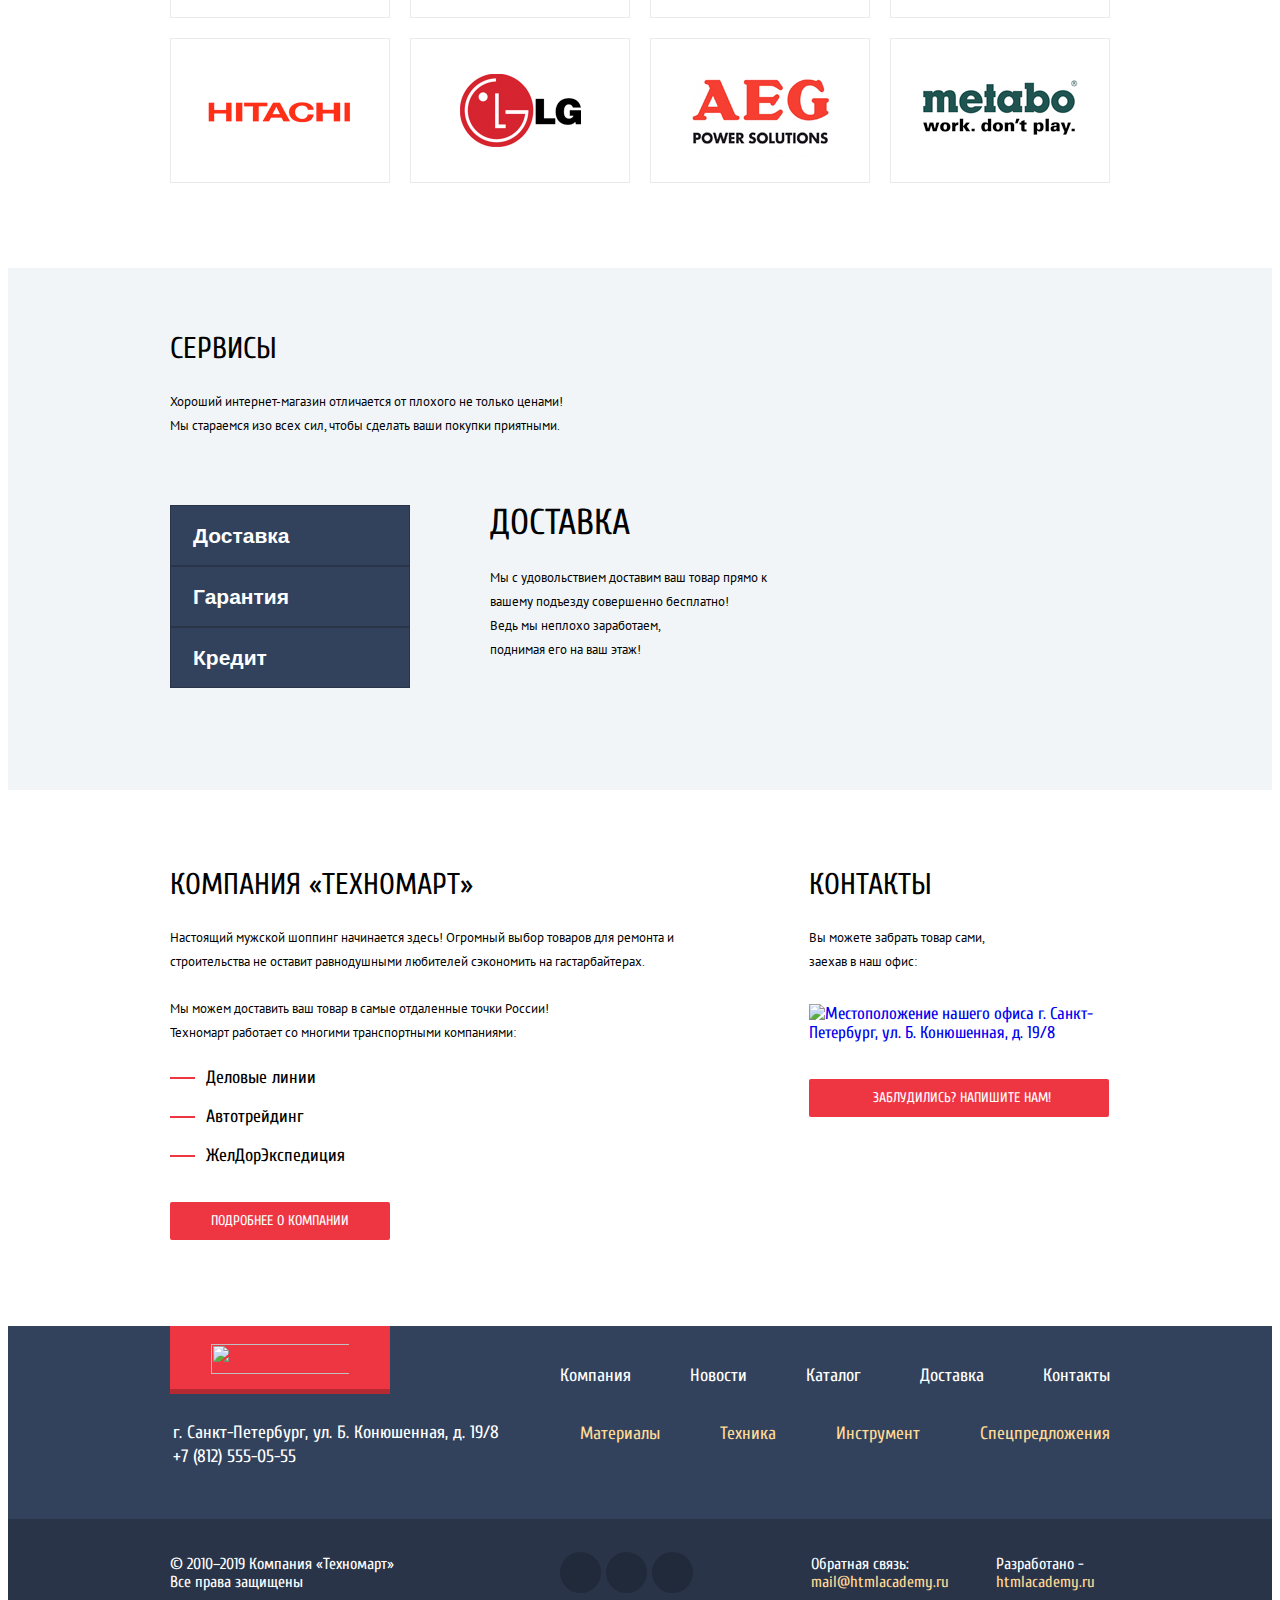
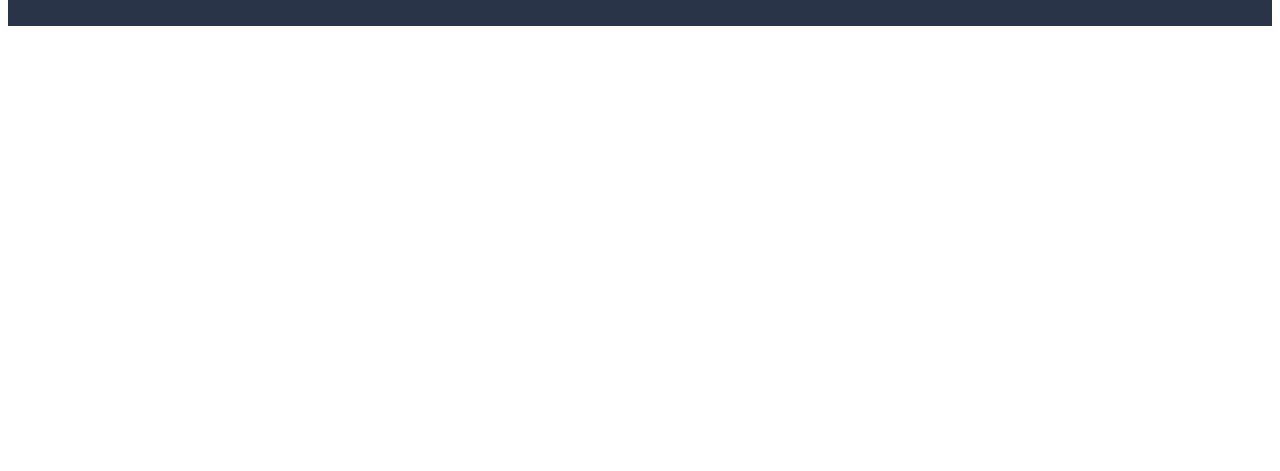
==== commit ec5a0e69: "Декоративные элементы." ====
--- a/index.html
+++ b/index.html
@@ -17,8 +17,8 @@
           <a><img src="img/logo.svg" class="logo" width="111" height="18" aria-label="логотип магазина техномарт"></a>
         </div>
         <form method="GET" action="https://echo.htmlacademy.ru" class="search">
-          <p><label for="search">Поиск:</label>
-            <input type="search" id="search"></p>
+          <p><label for="search"></label>
+            <input type="search" id="search" placeholder="Поиск:"></p>
         </form>
         <a href="#" class="favourite favourite-and-cart">Закладки: 0</a>
         <a href="#" class="cart favourite-and-cart">Корзина: 0</a>
@@ -31,7 +31,7 @@
         <div class="header-bottom-container">
           <h1 class="visually-hidden">Техномарт - магазин строительных материалов</h1>
           <p>Интернет-магазин строительных материалов<br> и инструментов для ремонта</p>
-          <address>
+            <address>
             <a href="#" class="phone">+7 (812) 555-05-55</a>
             <p class="address">г. Санкт-Петербург, ул. Б. Конюшенная, д. 19/8</p>
           </address>
@@ -268,29 +268,30 @@
       </div>
   </footer>
 
-  <section class="support-popup">
-    <form class="support-form" method="post" action="https://echo.htmlacademy.ru">
+  <section class="visually-hidden feed-back-popup">
+    <form class="feed-back-form" method="post" action="https://echo.htmlacademy.ru">
       <h2 class="visually-hidden">Заполнить форму если у вас возникли вопросы</h2>
-      <button type="button" class="btn btn-close">Закрыть</button>
-      <p class="support-item">
-        <label for="support-name">Ваше имя:</label>
-        <input type="text" name="name" id="support-name" placeholder="Имя Фамилия" required>
+      <button type="button" class="btn-close">Закрыть</button>
+      <p class="feed-back-item feed-back-text">
+        <label for="feed-back-name">Ваше имя:</label><br>
+        <input type="text" name="name" id="feed-back-name" placeholder="Имя Фамилия" required>
       </p>
-      <p class="support-item">
-        <label for="support-email">Ваш e-mail:</label>
-        <input type="email" name="email" id="support-email" placeholder="email@example.com" required>
+      <p class="feed-back-item feed-back-email">
+        <label for="feed-back-email">Ваш e-mail:</label><br>
+        <input type="email" name="email" id="feed-back-email" placeholder="email@example.com" required>
       </p>
-      <p class="support-item">
-        <label for="support-message">Текст письма:</label>
-        <textarea name="message" id="support-message" rows="5" placeholder="В свободной форме" required></textarea>
+      <p class="feed-back-item feed-back-message">
+        <label for="feed-back-message">Текст письма:</label><br>
+        <textarea name="message" id="feed-back-message" rows="5" placeholder="В свободной форме" required></textarea>
       </p>
-      <button type="submit" class="btn">Отправить</button>
+      <button type="submit" class="btn-red btn-feed-back">Отправить</button>
     </form>
   </section>
 
-  <section class="map-popup">
+  <section class="visually-hidden map-popup">
     <h2 class="visually-hidden">Карта местоположения нашего офиса</h2>
-    <img src="img/map.jpg" alt="Местоположение нашего офиса г. Санкт-Петербург, ул. Б. Конюшенная, д. 19/8">
+    <button type="button" class="btn-close">Закрыть</button>
+    <img src="img/map-popap.png" alt="Местоположение нашего офиса г. Санкт-Петербург, ул. Б. Конюшенная, д. 19/8">
   </section>
 
   <script src="js/script.js"></script>
--- a/css/style.css
+++ b/css/style.css
@@ -1,5 +1,5 @@
 body {
-  min-width: 1200px;;
+  min-width: 1200px;
   font-family: "Cuprum", Tahoma, sans-serif;
   font-size: 17px;
   color: #ffffff;
@@ -31,7 +31,9 @@
   margin: 0 auto;
 }
 
-.visually-hidden:not(:focus):not(:active){
+.visually-hidden:not(:focus):not(:active),
+input[type=checkbox].visually-hidden,
+input[type=radio].visually-hidden {
   position: absolute;
   
   width: 1px;
@@ -47,8 +49,6 @@
   overflow: hidden;
 }
 
-.support-popup,
-.map-popup,
 .hidden-menu,
 .gallery-item:last-child {
   display: none;
@@ -80,69 +80,61 @@
   justify-content: space-between;
 }
 
+.header-top-container form {
+  margin: 0;
+  padding: 0;
+  margin-left: -5px;
+}
+
+.header-top-container .search-catalog {
+  margin-left: -7px;
+}
+
 .search p {
   margin: 0;
-  padding: 12px 0px 12px 43px;
-}
-
-.search label {
-  position: relative;
-}
-
-.search label::before {
-  content: "";
-  position: absolute;
-
-  top: 2px;
-  left: -31px;
-
-  width: 17px;
-  height: 17px;
-
-  background-image: url("../img/search.svg");
-  background-repeat: no-repeat;
-  background-position: 0 0;
-}
-
-/* FEXME: не работает иконка поиска при наведении и при фокусе
-
-.search input:hover + lab {
-  content: "";
-  position: absolute;
-
-  top: 2px;
-  left: -31px;
-
-  width: 17px;
-  height: 17px;
-
-  background-image: url("../img/search-hover.svg");
-  background-repeat: no-repeat;
-  background-position: 0 0;
-} */
-
-.header-top-container input {
-  color: #ffffff;
+  padding: 0;
+}
+
+.search input {
+  width: 254px;
+  min-height: 45px;
+
+  padding: 0;
+  padding-top: 2px;
+  padding-left: 48px;
+ 
   border: none;
   background-color: #293449;
-}
-
-.header-top-container input:focus {
+  background-image: url("../img/search.svg");
+  background-repeat: no-repeat;
+  background-position: 17px 14px;
+}
+
+.search input::-webkit-input-placeholder { 
+  color: #ffffff; 
+}
+
+.search input:hover {
+  background-color: #212a3a;
+  background-image: url("../img/search-hover.svg");
+  background-repeat: no-repeat;
+  background-position: 17px 14px;
+} 
+
+.search input:focus::-webkit-input-placeholder {
+  color: transparent;
+}
+
+.search input:focus {
+  color: #000000;
   background-color: #ffffff;
-  color: #000000;
+  background-image: url("../img/search-focus.svg");
+  background-repeat: no-repeat;
+  background-position: 17px 14px;
 }
 
 .header-top-container a {
   color: #ffffff;
-}
-
-.favourite-and-cart:hover {
-  background-color: #212a3a;
-}
-
-.favourite-and-cart:active {
-  opacity: 0.5;
-  background-color: #161d29;
 }
 
 .header-logo:hover {
@@ -164,7 +156,7 @@
 }
 
 .favourite {
-  position: relative;
+  Position: relative;
   padding-left: 55px;
 }
 
@@ -185,50 +177,30 @@
   opacity: 0.3;
 }
 
+.favourite-and-cart:hover {
+  background-color: #212a3a;
+}
+
+.favourite:hover::before {
+  opacity: 1;
+}
+
+.favourite-and-cart:active {
+  color: rgba(255,255,255, 0.6);
+  background-color: #161d29;
+}
+
 .favourite-catalog::before {
   left: 25px;
 }
 
-/* FIXME: не работает наведение
-.favourite:hover::before {
-  content: "";
-  
-  position: absolute;
-  top: 14px;
-  left: 28px;
-  
-  width: 14px;
-  height: 16px;
-  
-  background-image: url("../img/bookmark.svg");
-  background-repeat: no-repeat;
-  background-position: 0 0;
-} */
-
 .favourite-catalog:hover::before {
   left: 25px;
 }
 
-.favourite:active::before {
-  content: "";
-  
-  position: absolute;
-  top: 14px;
-  left: 28px;
-  
-  width: 14px;
-  height: 16px;
-  
-  background-image: url("../img/bookmark.svg");
-  background-repeat: no-repeat;
-  background-position: 0 0;
-
-  opacity: 0.5;
-}
-
 .favourite-catalog:active::before {
   left: 25px;
-}
+} 
 
 .cart {
   position: relative;
@@ -248,6 +220,8 @@
   background-image: url("../img/cart.svg");
   background-repeat: no-repeat;
   background-position: 0 0;
+
+  opacity: 0.3;
 }
 
 .cart-catalog::before {
@@ -255,39 +229,11 @@
 }
 
 .cart:hover::before {
-  content: "";
-  
-  position: absolute;
-  top: 14px;
-  left: 23px;
-  
-  width: 15px;
-  height: 15px;
-  
-  background-image: url("../img/cart-hover.svg");
-  background-repeat: no-repeat;
-  background-position: 0 0;
+  opacity: 1;
 }
 
 .cart-catalog:hover::before {
   left: 19px;
-}
-
-.cart:active::before {
-  content: "";
-  
-  position: absolute;
-  top: 14px;
-  left: 23px;
-  
-  width: 15px;
-  height: 15px;
-  
-  background-image: url("../img/cart-hover.svg");
-  background-repeat: no-repeat;
-  background-position: 0 0;
-
-  opacity: 0.5;
 }
 
 .cart-catalog:active::before {
@@ -297,7 +243,7 @@
 .cart-catalog {
   background-color: #ee3643;
   padding-left: 50px;
-  margin-right: -7px;
+  margin-right: -8px;
 }
 
 .favourite-catalog {
@@ -313,8 +259,9 @@
   background-color: #5fbb2d;
 }
 
-.page-header .btn-order:active {
+.btn-order:active {
   background-color: #518534;
+  color: rgba(255,255,255, 0.5);
 }
 
 .header-bottom .container {
@@ -528,9 +475,8 @@
 }
 
 .main-menu-list a:active {
-  background-color: #1d2739;
-  color: #ffffff;
-  opacity: 0.5;
+  color: rgba(255,255,255, 0.5);
+  background-color: #1d2739; 
 }
 
 .user a {
@@ -559,6 +505,10 @@
   margin-top: 20px;
 
   list-style: none;
+}
+
+.user-menu li:last-child {
+  list-style-type: disc;
 }
 
 .user-menu a {
@@ -613,7 +563,7 @@
   content: "";
   font-size: 0;
   
-  width: 20px;
+  width: 21px;
   height: 17px;
 
   left: 270px;
@@ -625,30 +575,21 @@
 }
 
 .user-menu .exit:hover{
-  position: absolute;
-  content: "";
-
-  width: 20px;
-  height: 17px;
-
-  left: 270px;
-  top: 12px;
-  
+  left: 269px;
   background-image: url("../img/exit-hover.svg");
-  background-repeat: no-repeat;
-  background-position: 0 0;
 }
 
 .user-menu li:nth-child(n+3) {
-  margin-top: -10px;
-  margin-left: 18px;
+  margin-top: -8px;
+  margin-left: 19px;
 
   color: #32425C;
   text-decoration: underline;
 }
 
 .user-menu li:last-child {
-  margin-left: 26px;
+  min-width: 120px;
+  margin-left: 27px;
 }
 
 .user-menu .user-link:hover {
@@ -741,11 +682,6 @@
 
   background-color: transparent;
   border: none;
-}
-
-.open-catalog {
-  bottom: 27px;
-  left: 25px;
 }
 
 .btn-back {
@@ -800,6 +736,7 @@
   margin-left: 25px;
   
   background-color: rgba(0, 0, 0, 0.1);
+  border-radius: 2px;
   text-transform: uppercase;
 }
 
@@ -942,6 +879,7 @@
   text-transform: uppercase;
   color: #ffffff;
   background-color: #ee3643;
+  border-radius: 2px;
 }
 
 .btn-red:hover {
@@ -969,6 +907,9 @@
 }
 
 .open-catalog {
+  bottom: 27px;
+  left: 25px;
+
   width: 195px;
   padding-left: 50px;
 }
@@ -1088,9 +1029,10 @@
 /* СЕРВИСЫ */
 .services {
   color: #ffffff;
-  background-color: #f4f7f9;
   min-height: 522px;
   padding-top: 63px;
+  background: url("../img/icon-car.png") no-repeat 954px 261px;
+  background-color: #f1f5f7;
 }
 
 .services h2 {
@@ -1133,10 +1075,20 @@
 }
 
 .services-items {
+  position: relative;
   padding: 0;
   margin: 0;
   margin-right: 80px;
   list-style: none;
+}
+
+.services-items::after {
+  content: "";
+  position: absolute;
+
+  background-image: url("../img/services-shadow.svg");
+  background-repeat: no-repeat;
+  background-position: 0 0;
 }
 
 .btn-services {
@@ -1434,6 +1386,8 @@
   background-color: #00ca74;
 }
 
+
+/* FIXED нет точек на переключятелях */
 .range-controls .toggle {
   position: absolute;
   top: 32px;
@@ -1441,13 +1395,13 @@
   width: 4px;
   height: 4px;
   padding: 0;
-
+  
+  background-color: #ababab;
   border: 8px solid #ffffff;
-  background-color: #ababab;
   box-shadow: 0 2px 1px 0 #e0ddd8;
   border-radius: 50%;
   cursor: pointer;
-}
+}  
 
 .toggle-min {
   left: 22px;
@@ -1459,7 +1413,6 @@
 
 .price-controls label {
   display: inline-block;
-  
 }
 
 .price-controls input {
@@ -1509,7 +1462,7 @@
   height: 23px;
 
   border: 2px solid #c5c5c5;
-  border-radius: 3px;
+  border-radius: 2px;
 }
 
 .filter-checkbox:checked + label::after {
@@ -1599,7 +1552,7 @@
 
 .sorting ul {
   padding: 0;
-  padding-top: 6px;
+  padding-top: 9px;
   margin: 0;
   list-style: none;
 }
@@ -1650,13 +1603,13 @@
   display: inline-block;
 }
 
-a.arrow {
+.arrow {
   display: inline-block;
   font-size: 0;
   margin-right: 18px;
 }
 
-a.arrow-down {
+.arrow-down {
   margin-right: 0;
 }
 
@@ -1679,12 +1632,18 @@
   display: inline-block
 }
 
-a.arrow::before:hover {
+.arrow-up:hover::before,
+.arrow-down:hover::before {
   border-color: #231f20;
-}
-
-a.arrow::before:focus {
+  border-right-color: transparent;
+  border-left-color: transparent;
+}
+
+.arrow-up:focus::before,
+.arrow-down:focus::before {
   border-color: #ee3643;
+  border-right-color: transparent;
+  border-left-color: transparent;
 }
 
 /* Каталог */
@@ -1707,34 +1666,72 @@
   padding-bottom: 0;
 }
 
-.hidden-menu .btn {
+.catalog-item {
+  position: relative;
+}
+
+.catalog-item .btn {
+  position: relative;
+  font-family: "Cuprum" Tahoma, sans-serif;
   display: block;
-  font-family: "Cuprum" Tahoma, sans-serif;
   width: 135px;
   height: 38px;
+  margin: 0;
+  margin-bottom: 7px;
+  
   font-size: 14px;
   line-height: 18px;
+  
   text-transform: uppercase;
   border: none;
+  border-radius: 2px;
 }
 
 .btn-buy {
+  font-family: "Cuprum" Tahoma, sans-serif;
   margin-bottom: 7px;
+
+  color: #ffffff;
   background-color: #63a63e;
   box-shadow: inset 0 -3px 0 0 #367315;
 }
 
+.hidden-menu .btn-buy::before {
+  content: "";
+  
+  position: absolute;
+  top: 11px;
+  left: 14px;
+  
+  width: 15px;
+  height: 15px;
+  
+  background-image: url("../img/cart.svg");
+  background-repeat: no-repeat;
+  background-position: 0 0;
+
+  opacity: 0.3;
+}
+
+.hidden-menu .btn-buy:hover::before,
+.hidden-menu .btn-buy:active::before {
+  opacity: 1;
+}
+
 .btn-buy:hover {
+  color: #ffffff;
   background-color: #5fbb2d;
   box-shadow: inset 0 -3px 0 0 #367315;
 }
 
 .btn-buy:active {
+  color: #ffffff;
   background-color: #518534;
   box-shadow: none;
 }
 
 .btn-add-favourite {
+  font-family: "Cuprum" Tahoma, sans-serif;
   background-color: #ffffff;
   color: #32425c;
   box-shadow: inset 0 0 0 3px #63a63e;
@@ -1761,11 +1758,6 @@
   
   background-color: #ffffff;
   z-index: 10;
-}
-
-.hidden-menu .btn {
-  margin: 0;
-  margin-bottom: 7px;
 }
 
 .catalog-item .hidden-menu {
@@ -1820,7 +1812,7 @@
   margin-bottom: 11px;
 }
 
-/* 2 класса - не редактировать, чтобы отступ действовал только на каталог */
+/* 2 класса - не убирать, отступ только на каталог */
 .catalog .catalog-item:nth-child(3n) h3 { 
   margin-bottom: 37px;
 }
@@ -1850,6 +1842,7 @@
 
   color: #ffffff;
   background-color: #EE3643;
+  border-radius: 2px 0 0 2px;
 }
 
 .goods-item .price-old,
@@ -1869,10 +1862,6 @@
   border-top: 19px solid transparent;
   border-bottom: 19px solid transparent;
   border-right: 0;
-}
-
-.catalog-item-new {
-  position: relative;
 }
 
 .catalog-item-new::before { 
@@ -1903,6 +1892,7 @@
 
   list-style: none;
 }
+
 .pagination-list a {
   display: block;
   
@@ -1914,6 +1904,7 @@
   text-transform: uppercase;
   color: #000000;
   background-color: #ffffff;
+  border-radius: 2px;
 }
 
 .pagination-item a {
@@ -1938,7 +1929,7 @@
   border: 1px solid #ee3643;
 }
 
-.pagination-list a:focus {
+.pagination-list a:focus{
   color: #ffffff;
   background-color: #ee3643;
   border: none;
@@ -2090,7 +2081,7 @@
   display: flex;
   width: 41px;
   height: 41px;
-  border-radius: 238px;
+  border-radius: 50%;
   background-color: #212a3a;
   margin-right: 5px;
 }
@@ -2161,3 +2152,203 @@
   color: #EE3643;
   text-transform: none;
 }
+
+/* POPUP ТОВАР ДОБАВЛЕН В КОРЗИНУ */
+
+.add-cart-popup {
+  display: flex;
+  flex-direction: column;
+  position: relative;
+
+  width: 620px;
+  min-height: 282px;
+  padding: 0;
+  margin: 0 auto;
+
+  color: #000000;
+  background-color: #ffffff;
+  
+  background: url("../img/add-popap-check.svg") no-repeat 80px 46px;
+  border-top: 7px solid #ee3643;
+  border-bottom: 112px solid #f1f1f1;
+  box-shadow: 0px 20px 40px rgba(41, 52, 73, 0.75);
+}
+
+.btn-close {
+  position: absolute;
+  top: 9px;
+  left: 591px;
+
+  width: 21px;
+  height: 21px;
+
+  font-size: 0;
+
+  border: none;
+  background-color: transparent;
+  background: transparent url("../img/close.svg") no-repeat 0 0;
+}
+
+.added-cart {
+  font-weight: normal;
+  margin: 65px 0;
+  margin-left: 181px;
+
+  font-size: 30px;
+  line-height: 30px;
+}
+
+.btn-follow-cart {
+  position: absolute;
+  top: 200px;
+  left: 80px;
+  width: 220px;
+  padding-left: 60px;
+  margin-right: 20px;
+
+  border-radius: 2px;
+}
+
+.btn-continue {
+  position: absolute;
+  top: 200px;
+  left: 320px;
+  width: 220px;
+  min-height: 38px;
+
+  font-size: 14px;
+  line-height: 18px;
+
+  color: #000000;
+  background-color: #ffffff;
+  border: none;
+  border-radius: 2px;
+  text-transform: uppercase;
+}
+
+/* POPUP НУЖНА ПОМОЩЬ, НАПИШИТЕ НАМ! */
+
+.feed-back-popup {
+  position: relative;
+
+  width: 620px;
+  min-height: 430px;
+  padding: 0;
+  padding: 45px 80px 0 80px;
+  margin: 0 auto;
+
+  color: #000000;
+  background-color: #ffffff;
+  border-top: 7px solid #ee3643;
+  border-bottom: 112px solid #f4f4f4;
+  box-shadow: 0px 20px 40px rgba(41, 52, 73, 0.75);
+}
+
+.feed-back-form {
+  display: flex;
+  flex-wrap: wrap;
+  justify-content: space-between;
+}
+
+.feed-back-item {
+  margin: 0;
+}
+
+.feed-back-item label {
+  font-size: 18px;
+  line-height: 18px;
+}
+
+.feed-back-item input[type=text],
+.feed-back-item input[type=email] {
+  width: 220px;
+  min-height: 38px;
+  margin-bottom: 20px;
+  margin-top: 10px;
+  padding-left: 15px;
+}
+
+.feed-back-message textarea {
+  width: 460px;
+  margin-top: 10px;
+  padding-left: 15px;
+  padding-top: 8px;
+}
+
+.feed-back-item input[type=text],
+.feed-back-item input[type=email],
+.feed-back-message textarea {
+  border: 2px solid #d7dcde;
+  border-radius: 2px;
+}
+
+.feed-back-item input[type=text]:hover,
+.feed-back-item input[type=email]:hover,
+.feed-back-message textarea:hover {
+  border: 2px solid #b5b5b5;
+}
+
+.feed-back-item input[type=text]:focus,
+.feed-back-item input[type=email]:focus,
+.feed-back-message textarea:focus {
+  border: 2px solid #ee3643;
+}
+
+.feed-back-item input::-webkit-input-placeholder,
+.feed-back-item textarea::-webkit-input-placeholder {
+  font-family: "PT Sans", Tahoma, sans-serif;
+  font-size: 13px;
+  line-height: 18px;
+}
+
+.feed-back-item input:focus::-webkit-input-placeholder,
+.feed-back-item textarea:focus::-webkit-input-placeholder {
+  color: transparent;
+}
+
+.btn-feed-back {
+  position: absolute;
+  top: 349px;
+  left: 80px;
+
+  width: 460px;
+  min-height: 38px;
+
+  border: none;
+}
+
+/* POPAP КАРТА */
+
+.map-popup {
+  position: relative;
+  width: 960px;
+  min-height: 446px;
+  padding: 0;
+  margin: 0 auto;
+}
+
+.map-popup .btn-close {
+  position: absolute;
+  top: 22px;
+  left: 915px;
+  z-index: 10;
+}
+
+.map-popup img {
+  width: 100%;
+  
+}
+
+
+
+
+
+
+
+
+
+
+
+
+
+
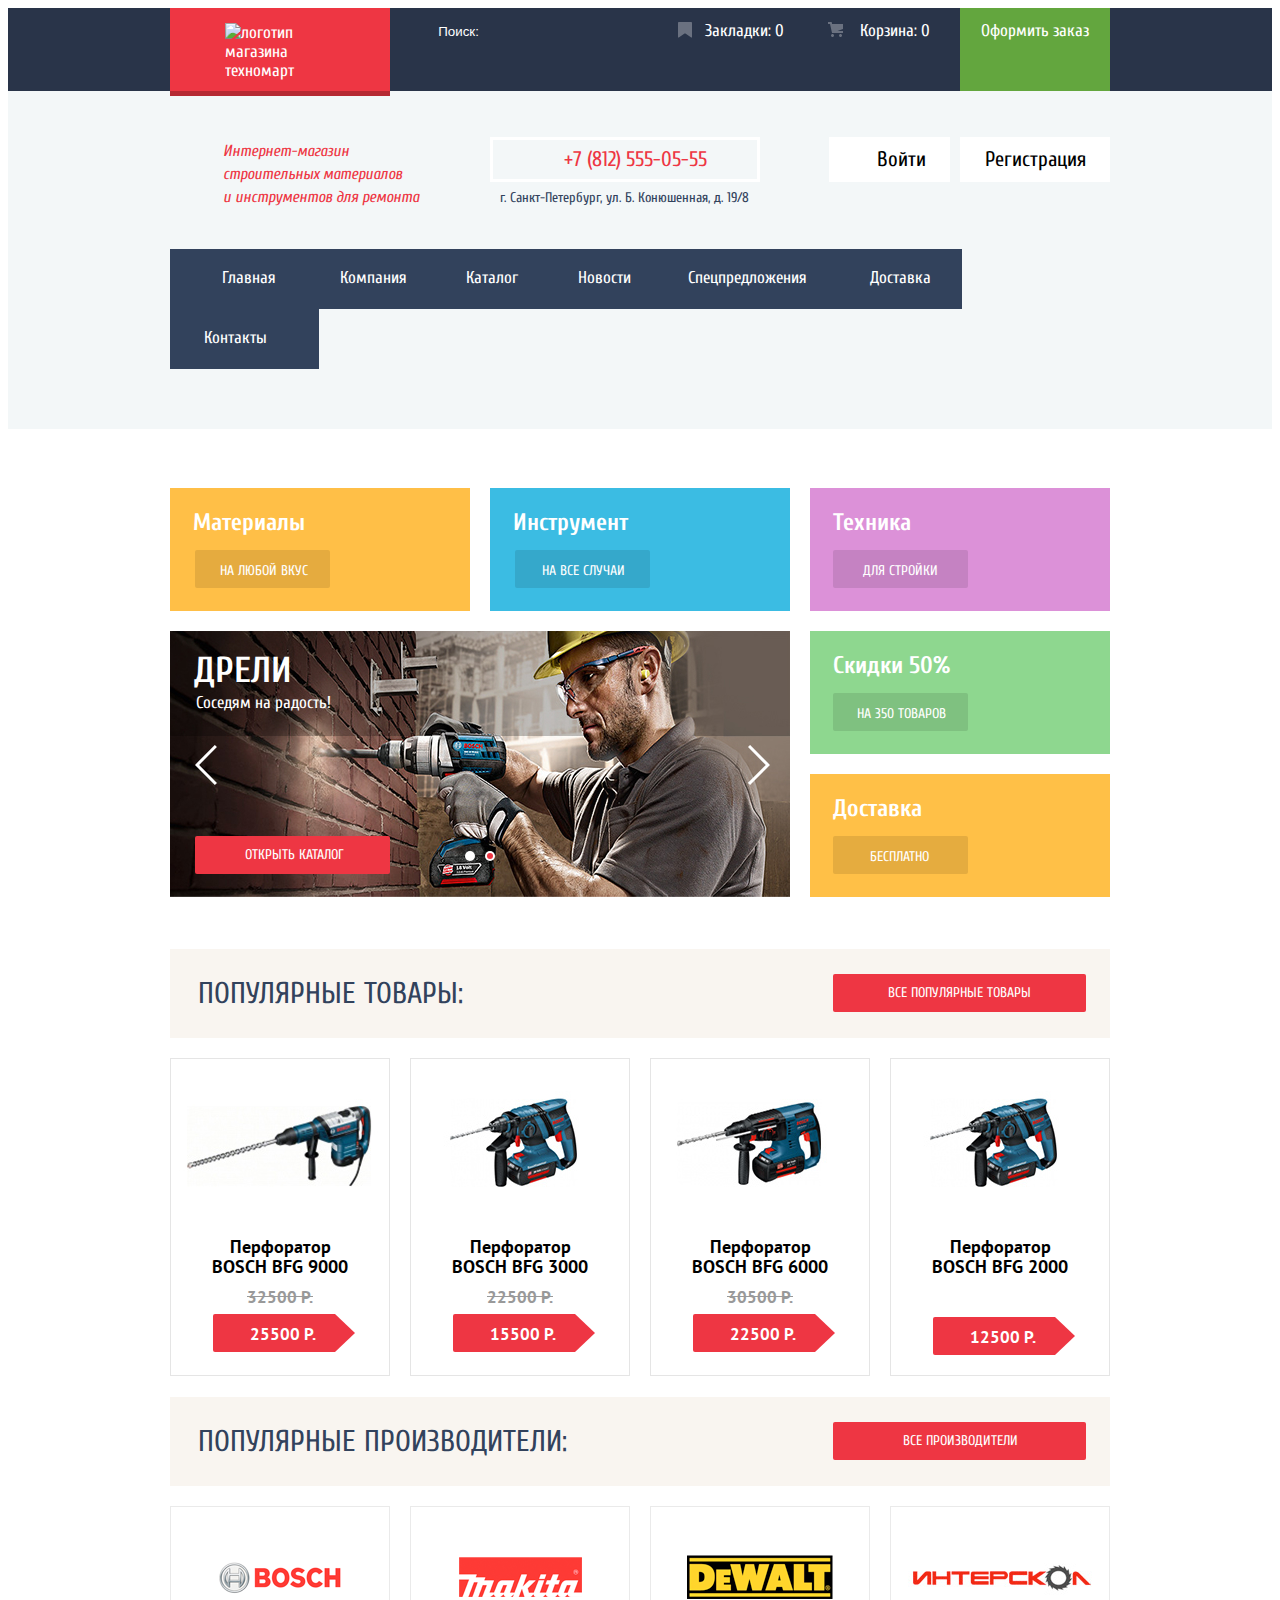
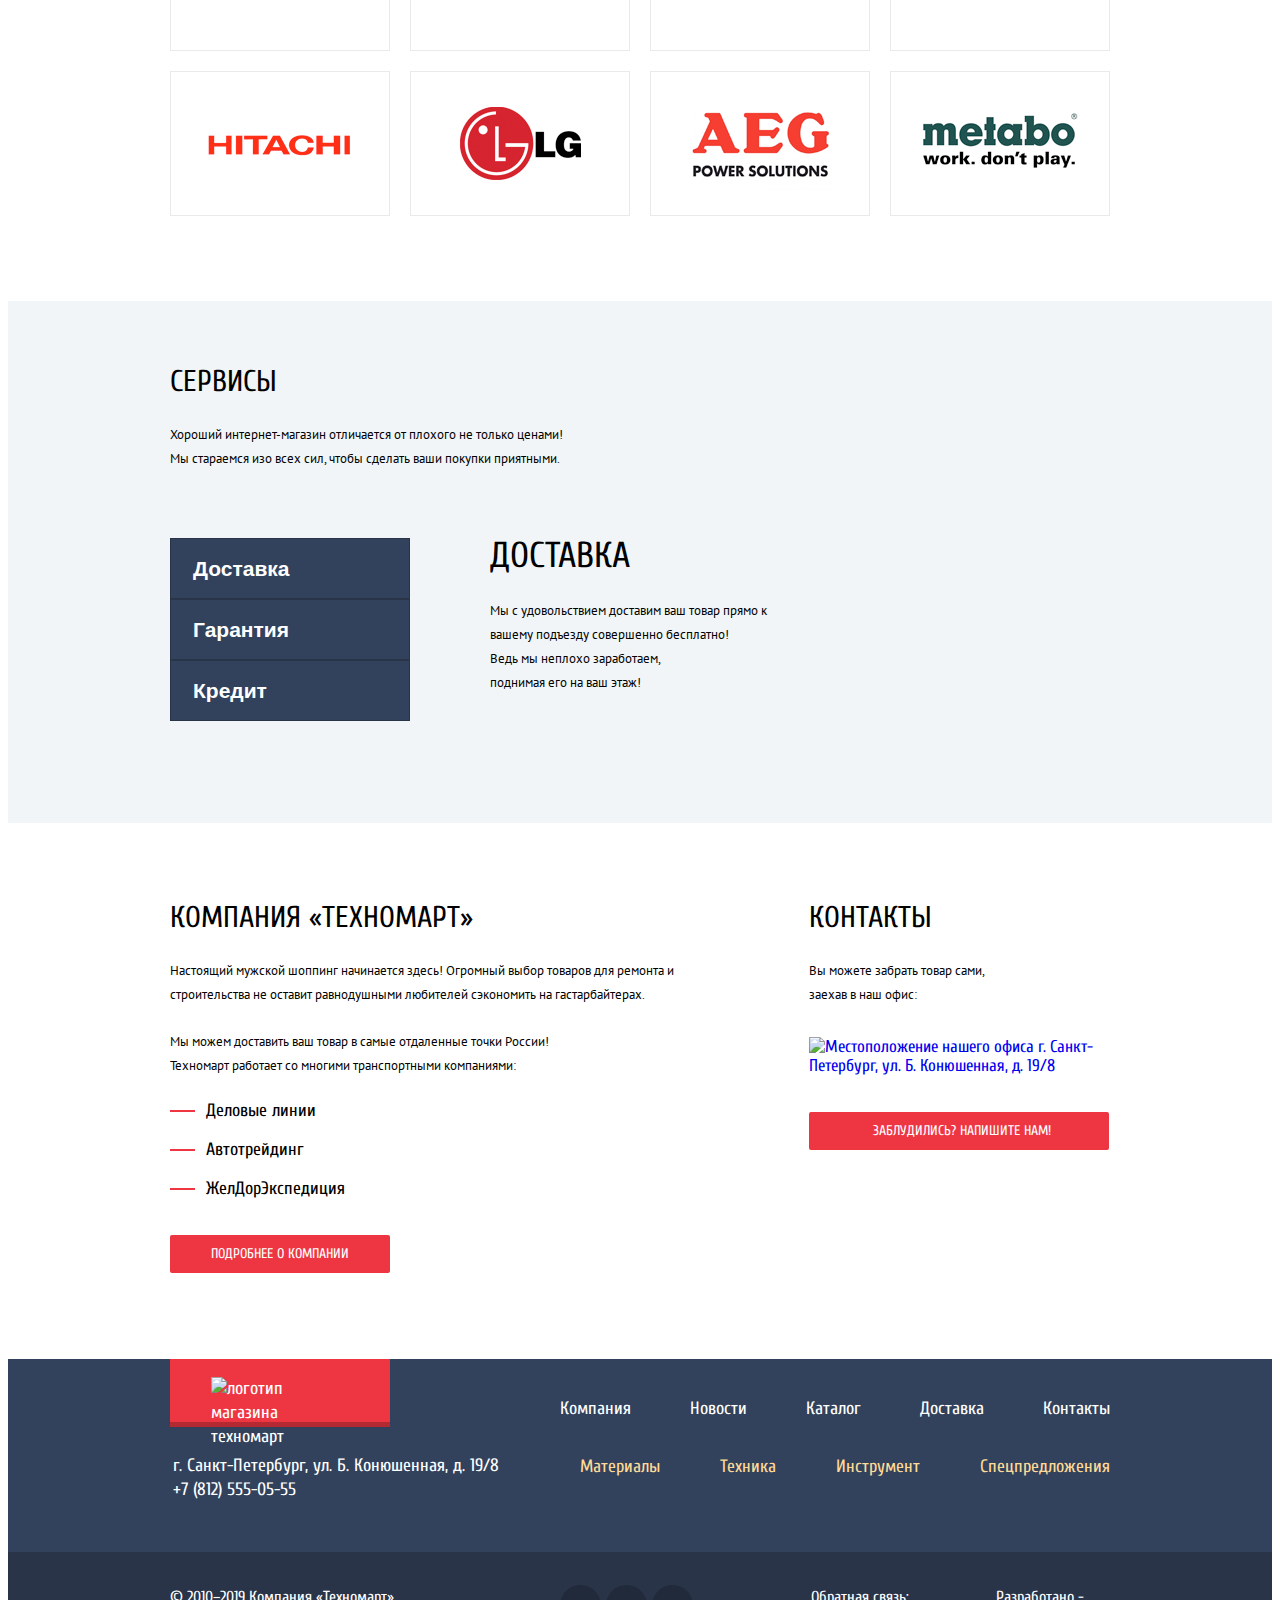
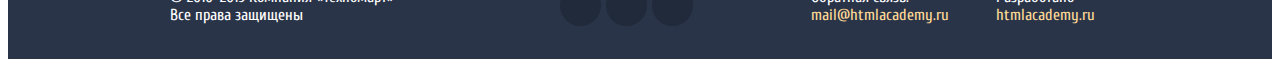
==== commit 5ecd2b99: "Исправления для подачи проекта на предзащиту" ====
--- a/index.html
+++ b/index.html
@@ -4,7 +4,7 @@
 <head>
   <meta charset="utf-8">
   <title>HTML Academy: Техномарт</title>
-  <link href="https://fonts.googleapis.com/css?family=Cuprum:400,400i,700|PT+Sans:400,700&amp;subset=cyrillic" rel="stylesheet">
+  <link href="https://fonts.googleapis.com/css?family=Cuprum:400,400i,700%7CPT+Sans:400,700&amp;subset=cyrillic" rel="stylesheet">
   <link href="css/normalize.css" rel="stylesheet">
   <link href="css/style.css" rel="stylesheet">
 </head>
@@ -14,7 +14,7 @@
     <div class="header-top">
       <div class="container header-top-container">
         <div class="header-logo">
-          <a><img src="img/logo.svg" class="logo" width="111" height="18" aria-label="логотип магазина техномарт"></a>
+          <a><img src="img/logo.svg" class="logo" width="111" height="18" alt="логотип магазина техномарт"></a>
         </div>
         <form method="GET" action="https://echo.htmlacademy.ru" class="search">
           <p><label for="search"></label>
@@ -31,7 +31,7 @@
         <div class="header-bottom-container">
           <h1 class="visually-hidden">Техномарт - магазин строительных материалов</h1>
           <p>Интернет-магазин строительных материалов<br> и инструментов для ремонта</p>
-            <address>
+          <address>
             <a href="#" class="phone">+7 (812) 555-05-55</a>
             <p class="address">г. Санкт-Петербург, ул. Б. Конюшенная, д. 19/8</p>
           </address>
@@ -54,7 +54,7 @@
       </div>
     </div>
   </header>
-  
+
   <main>
     <section class="preview">
       <h2 class="visually-hidden">Превью сайта</h2>
@@ -69,9 +69,15 @@
             </li>
           </ul>
           <article class="gallery">
+            <input class="visually-hidden" type="radio" id="slide-1" name="toggle">
+            <input class="visually-hidden" type="radio" id="slide-2" name="toggle" checked>
+            <div class="slider-controls">
+              <label class="slider-item slider-item-1" for="slide-1">Первый</label>
+              <label class="slider-item slider-item-2" for="slide-2">Второй</label>
+            </div>
             <ul class="gallety-list">
               <li class="gallery-item">
-                <img src="img/worker1.jpg" alt="рабочий с дрелью">
+                <img src="img/worker1.jpg" width="620" height="266" alt="рабочий с дрелью">
                 <h3>Дрели</h3>
                 <p>Соседям на радость!</p>
                 <button type="button" class="btn btn-left">Назад</button>
@@ -79,11 +85,11 @@
                 <a href="#" class="btn-red open-catalog">Открыть каталог</a>
               </li>
               <li class="gallery-item">
-                <img src="img/worker2.jpg" alt="рабочий с перфоратором">
+                <img src="img/worker2.jpg" width="620" height="266" alt="рабочий с перфоратором">
                 <h3>Перфораторы</h3>
                 <p>Настоящие мужские игрушки</p>
-                <button type="button" class="visually-hidden btn btn-left">Назад</button>
-                <button type="button" class="visually-hidden btn btn-right">Вперед</button>
+                <button type="button" class="btn btn-left">Назад</button>
+                <button type="button" class="btn btn-right">Вперед</button>
                 <a href="#" class="btn-red open-catalog">Открыть каталог</a>
               </li>
             </ul>
@@ -162,14 +168,14 @@
           <a href="#" class="btn-red manufacturer-all">Все производители</a>
         </div>
         <ul class="manufacturer-list">
-          <li class="manufacturer-item"><a href="#"><img src="img/bosch-logo.png" alt="производитель bosch"></a></li>
-          <li class="manufacturer-item"><a href="#"><img src="img/makita-logo.png" alt="производитель makita"></a></li>
-          <li class="manufacturer-item"><a href="#"><img src="img/dewalt-logo.png" alt="производитель dewalt"></a></li>
-          <li class="manufacturer-item"><a href="#"><img src="img/interskol-logo.png" alt="производитель интерскол"></a></li>
-          <li class="manufacturer-item"><a href="#"><img src="img/hitachi-logo.png" alt="производитель hitachi"></a></li>
-          <li class="manufacturer-item"><a href="#"><img src="img/lg-logo.png" alt="производитель lg"></a></li>
-          <li class="manufacturer-item"><a href="#"><img src="img/aeg-logo.png" alt="производитель aeg"></a></li>
-          <li class="manufacturer-item"><a href="#"><img src="img/metabo-logo.png" alt="производитель metabo"></a></li>
+          <li class="manufacturer-item"><a href="#"><img src="img/bosch-logo.png" width="126" height="37" alt="производитель bosch"></a></li>
+          <li class="manufacturer-item"><a href="#"><img src="img/makita-logo.png" width="123" height="40" alt="производитель makita"></a></li>
+          <li class="manufacturer-item"><a href="#"><img src="img/dewalt-logo.png" width="146" height="44" alt="производитель dewalt"></a></li>
+          <li class="manufacturer-item"><a href="#"><img src="img/interskol-logo.png" width="200" height="88" alt="производитель интерскол"></a></li>
+          <li class="manufacturer-item"><a href="#"><img src="img/hitachi-logo.png" width="169" height="31" alt="производитель hitachi"></a></li>
+          <li class="manufacturer-item"><a href="#"><img src="img/lg-logo.png" width="121" height="73" alt="производитель lg"></a></li>
+          <li class="manufacturer-item"><a href="#"><img src="img/aeg-logo.png" width="151" height="96" alt="производитель aeg"></a></li>
+          <li class="manufacturer-item"><a href="#"><img src="img/metabo-logo.png" width="204" height="69" alt="производитель metabo"></a></li>
         </ul>
       </div>
     </section>
@@ -201,7 +207,7 @@
     <div class="container index-columns-container">
       <section class="about-us">
         <h2>Компания «Техномарт»</h2>
-        <p>Настоящий мужской шоппинг начинается здесь! Огромный выбор товаров для ремонта и 
+        <p>Настоящий мужской шоппинг начинается здесь! Огромный выбор товаров для ремонта и
           строительства не оставит равнодушными любителей сэкономить на гастарбайтерах.</p>
         <p>Мы можем доставить ваш товар в самые отдаленные точки России!<br>
           Техномарт работает со многими транспортными компаниями: </p>
@@ -216,7 +222,7 @@
         <h2>Контакты</h2>
         <p>Вы можете забрать товар сами,<br>
           заехав в наш офис:</p>
-        <a href="#"><img src="img/map.jpg" width="300" height="158" alt="Местоположение нашего офиса г. Санкт-Петербург, ул. Б. Конюшенная, д. 19/8"></a>
+        <a href="#"><img src="img/map.jpg" class="open-map" width="300" height="158" alt="Местоположение нашего офиса г. Санкт-Петербург, ул. Б. Конюшенная, д. 19/8"></a>
         <a href="#" class="btn-red btn-letter">Заблудились? Напишите нам!</a>
       </section>
     </div>
@@ -227,7 +233,7 @@
       <div class="container main-footer-container">
         <div class="footer-contacts">
           <div class="footer-logo">
-            <img src="img/logo.svg" class="logo" aria-label="логотип магазина техномарт">
+            <img src="img/logo.svg" class="logo" width="111" height="18" alt="логотип магазина техномарт">
           </div>
           <address class="footer-address">г. Санкт-Петербург, ул. Б. Конюшенная, д. 19/8<br>
             <a href="#">+7 (812) 555-05-55</a></address>
@@ -264,11 +270,12 @@
           <p class="footer-copyright">Разработано -<br>
             <a href="https://htmlacademy.ru/intensive/htmlcss">htmlacademy.ru</a>
           </p>
-      </div>
-      </div>
+        </div>
+      </div>
+    </div>
   </footer>
 
-  <section class="visually-hidden feed-back-popup">
+  <section class="popup feed-back-popup">
     <form class="feed-back-form" method="post" action="https://echo.htmlacademy.ru">
       <h2 class="visually-hidden">Заполнить форму если у вас возникли вопросы</h2>
       <button type="button" class="btn-close">Закрыть</button>
@@ -288,10 +295,12 @@
     </form>
   </section>
 
-  <section class="visually-hidden map-popup">
+  <section class="popup map-popup">
     <h2 class="visually-hidden">Карта местоположения нашего офиса</h2>
-    <button type="button" class="btn-close">Закрыть</button>
-    <img src="img/map-popap.png" alt="Местоположение нашего офиса г. Санкт-Петербург, ул. Б. Конюшенная, д. 19/8">
+    <button type="button" class="btn-close btn-close-map">Закрыть</button>
+    <iframe src="https://www.google.com/maps/embed?pb=!1m18!1m12!1m3!1d1998.5989424124007!2d30.32089461617356!3d59.93879686904788!2m3!1f0!2f0!3f0!3m2!1i1024!2i768!4f13.1!3m3!1m2!1s0x4696310fca5ba729%3A0xea9c53d4493c879f!2z0JHQvtC70YzRiNCw0Y8g0JrQvtC90Y7RiNC10L3QvdCw0Y8g0YPQuy4sIDE5LCDQodCw0L3QutGCLdCf0LXRgtC10YDQsdGD0YDQsywgMTkxMTg2!5e0!3m2!1sru!2sru!4v1551342923103"
+      width="940" height="446" allowfullscreen></iframe>
+    <img src="img/map-popap.png" width="960" height="446" alt="Местоположение нашего офиса г. Санкт-Петербург, ул. Б. Конюшенная, д. 19/8">
   </section>
 
   <script src="js/script.js"></script>
--- a/css/style.css
+++ b/css/style.css
@@ -1,3 +1,7 @@
+html {
+  box-sizing: border-box;
+}
+
 body {
   min-width: 1200px;
   font-family: "Cuprum", Tahoma, sans-serif;
@@ -6,10 +10,6 @@
   background-color: #ffffff;
 }
 
-html {
-  box-sizing: border-box;
-}
-
 a {
   text-decoration: none;
 }
@@ -288,7 +288,7 @@
   padding: 49px 50px 0px 53px;
 }
 
-.header-bottom .user a{
+.header-bottom .user a {
   display: block;
   line-height: 21px;
   font-size: 21px; 
@@ -312,7 +312,7 @@
   
   width: 20px;
   height: 17px;
-  
+
   background-image: url("../img/login.svg");
   background-repeat: no-repeat;
   background-position: 0 0;
@@ -615,6 +615,7 @@
 }
 
 .gallery {
+  position: relative;
   padding: 0;
   margin: 0;
   width: 620px;
@@ -642,6 +643,7 @@
 .gallety-list p {
   top: 62px;
   left: 26px;
+
   margin: 0;
   padding: 0;
 }
@@ -663,6 +665,7 @@
 
   background-color: transparent;
   border: none;
+  cursor: pointer;
 }
 
 .gallety-list .btn-right {
@@ -682,11 +685,47 @@
 
   background-color: transparent;
   border: none;
-}
-
-.btn-back {
-  bottom: 150px;
-  left: 25px;
+  cursor: pointer;
+}
+
+/* Слайдер в превью*/
+.slider-controls {
+  position: absolute;
+  display: flex;
+  justify-content: space-between;
+  top: 220px;
+  left: 295px;
+  z-index: 1;
+  
+  width: 30px;
+  height: 10px;
+}
+
+.slider-controls label {
+  position: relative;
+
+  width: 10px;
+  height: 10px;
+
+  font-size: 0;
+
+  background-color: #ffffff;
+  border-radius: 50%;
+  z-index: 2;
+}
+
+.slider-controls .slider-item-2::after {
+  content: "";
+  position: absolute;
+  top: 2px;
+  left: 2px;
+
+  width: 6px;
+  height: 6px;
+
+  background-color: #ee3643;
+  border-radius: 50%;
+  z-index: 3;
 }
 
 .preview-list,
@@ -793,7 +832,6 @@
   padding-top: 12px;
   padding-left: 27px;
 }
-
 
 .preview-list .preview-technics {
   background-image: url("../img/icon-3.svg");
@@ -1105,6 +1143,7 @@
   color: #ffffff;
   background-color: #32425c;
   border: 1px solid #293449;
+  cursor: pointer;
 }
 
 .btn-services:hover {
@@ -1390,6 +1429,7 @@
 /* FIXED нет точек на переключятелях */
 .range-controls .toggle {
   position: absolute;
+  box-sizing: content-box;
   top: 32px;
 
   width: 4px;
@@ -1463,6 +1503,7 @@
 
   border: 2px solid #c5c5c5;
   border-radius: 2px;
+  cursor: pointer;
 }
 
 .filter-checkbox:checked + label::after {
@@ -1479,6 +1520,7 @@
   background-repeat: no-repeat;
   background-position: 0 0;
   background-color: white;
+  cursor: pointer;
 }
 
 .filter-radio + label::before {
@@ -1491,7 +1533,8 @@
   height: 25px;
 
   border: 4px solid #c5c5c5;
-  border-radius: 50%
+  border-radius: 50%;
+  cursor: pointer;
 }
 
 .filter-radio:checked + label::after {
@@ -1506,6 +1549,7 @@
 
   background-color: #c5c5c5;
   border-radius: 50%;
+  cursor: pointer;
 }
 
 .filter-checkbox:disabled + label::before,
@@ -1672,7 +1716,7 @@
 
 .catalog-item .btn {
   position: relative;
-  font-family: "Cuprum" Tahoma, sans-serif;
+  font-family: "Cuprum", Tahoma, sans-serif;
   display: block;
   width: 135px;
   height: 38px;
@@ -1688,12 +1732,12 @@
 }
 
 .btn-buy {
-  font-family: "Cuprum" Tahoma, sans-serif;
   margin-bottom: 7px;
 
   color: #ffffff;
   background-color: #63a63e;
   box-shadow: inset 0 -3px 0 0 #367315;
+  cursor: pointer;
 }
 
 .hidden-menu .btn-buy::before {
@@ -1731,10 +1775,10 @@
 }
 
 .btn-add-favourite {
-  font-family: "Cuprum" Tahoma, sans-serif;
   background-color: #ffffff;
   color: #32425c;
   box-shadow: inset 0 0 0 3px #63a63e;
+  cursor: pointer;
 }
 
 .btn-add-favourite:hover {
@@ -1929,7 +1973,9 @@
   border: 1px solid #ee3643;
 }
 
-.pagination-list a:focus{
+.pagination-list .active,
+.pagination-list .active:hover,
+.pagination-list .active:active {
   color: #ffffff;
   background-color: #ee3643;
   border: none;
@@ -2155,15 +2201,27 @@
 
 /* POPUP ТОВАР ДОБАВЛЕН В КОРЗИНУ */
 
+.popup {
+  position: fixed;
+  display: none;
+}
+
+.popup-show {
+  display: block;
+}
+
 .add-cart-popup {
   display: flex;
   flex-direction: column;
-  position: relative;
+
+  top: 205px;
+  left: 50%;
 
   width: 620px;
   min-height: 282px;
   padding: 0;
   margin: 0 auto;
+  margin-left: -310px;
 
   color: #000000;
   background-color: #ffffff;
@@ -2187,6 +2245,7 @@
   border: none;
   background-color: transparent;
   background: transparent url("../img/close.svg") no-repeat 0 0;
+  cursor: pointer;
 }
 
 .added-cart {
@@ -2224,18 +2283,21 @@
   border: none;
   border-radius: 2px;
   text-transform: uppercase;
+  cursor: pointer;
 }
 
 /* POPUP НУЖНА ПОМОЩЬ, НАПИШИТЕ НАМ! */
 
 .feed-back-popup {
-  position: relative;
+  top: 205px;
+  left: 50%;
 
   width: 620px;
   min-height: 430px;
   padding: 0;
   padding: 45px 80px 0 80px;
   margin: 0 auto;
+  margin-left: -310px;
 
   color: #000000;
   background-color: #ffffff;
@@ -2315,40 +2377,39 @@
   min-height: 38px;
 
   border: none;
+  cursor: pointer;
 }
 
 /* POPAP КАРТА */
 
 .map-popup {
-  position: relative;
-  width: 960px;
-  min-height: 446px;
+  top: 205px;
+  left: 50%;
+  width: 940px;
+  height: 446px;
   padding: 0;
   margin: 0 auto;
+  margin-left: -471px;
 }
 
 .map-popup .btn-close {
   position: absolute;
-  top: 22px;
-  left: 915px;
+  top: 8px;
+  left: 911px;
   z-index: 10;
 }
 
 .map-popup img {
+  position: absolute;
+  top: 0;
+  left: 0;
+  z-index: 1;
   width: 100%;
-  
-}
-
-
-
-
-
-
-
-
-
-
-
-
-
-
+}
+
+.map-popup iframe {
+  position: absolute;
+  z-index: 2;
+
+  border: none;
+}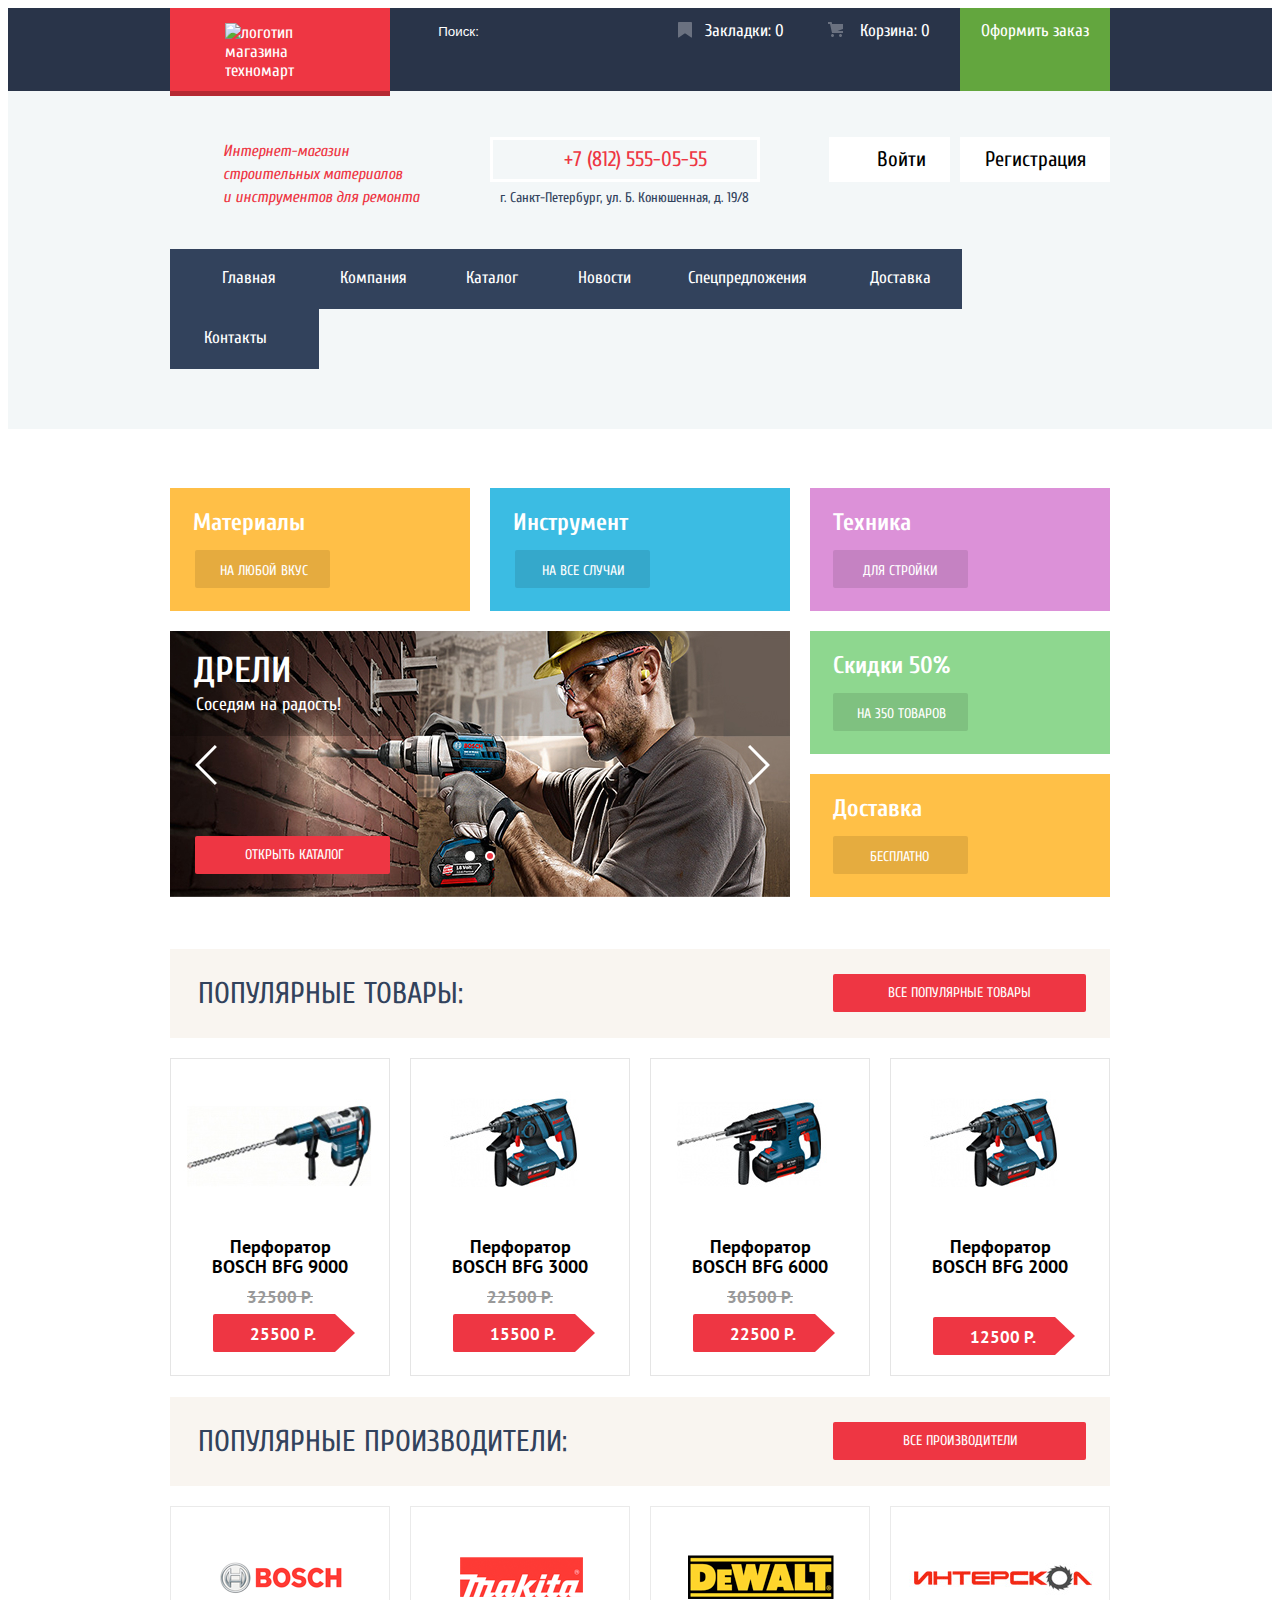
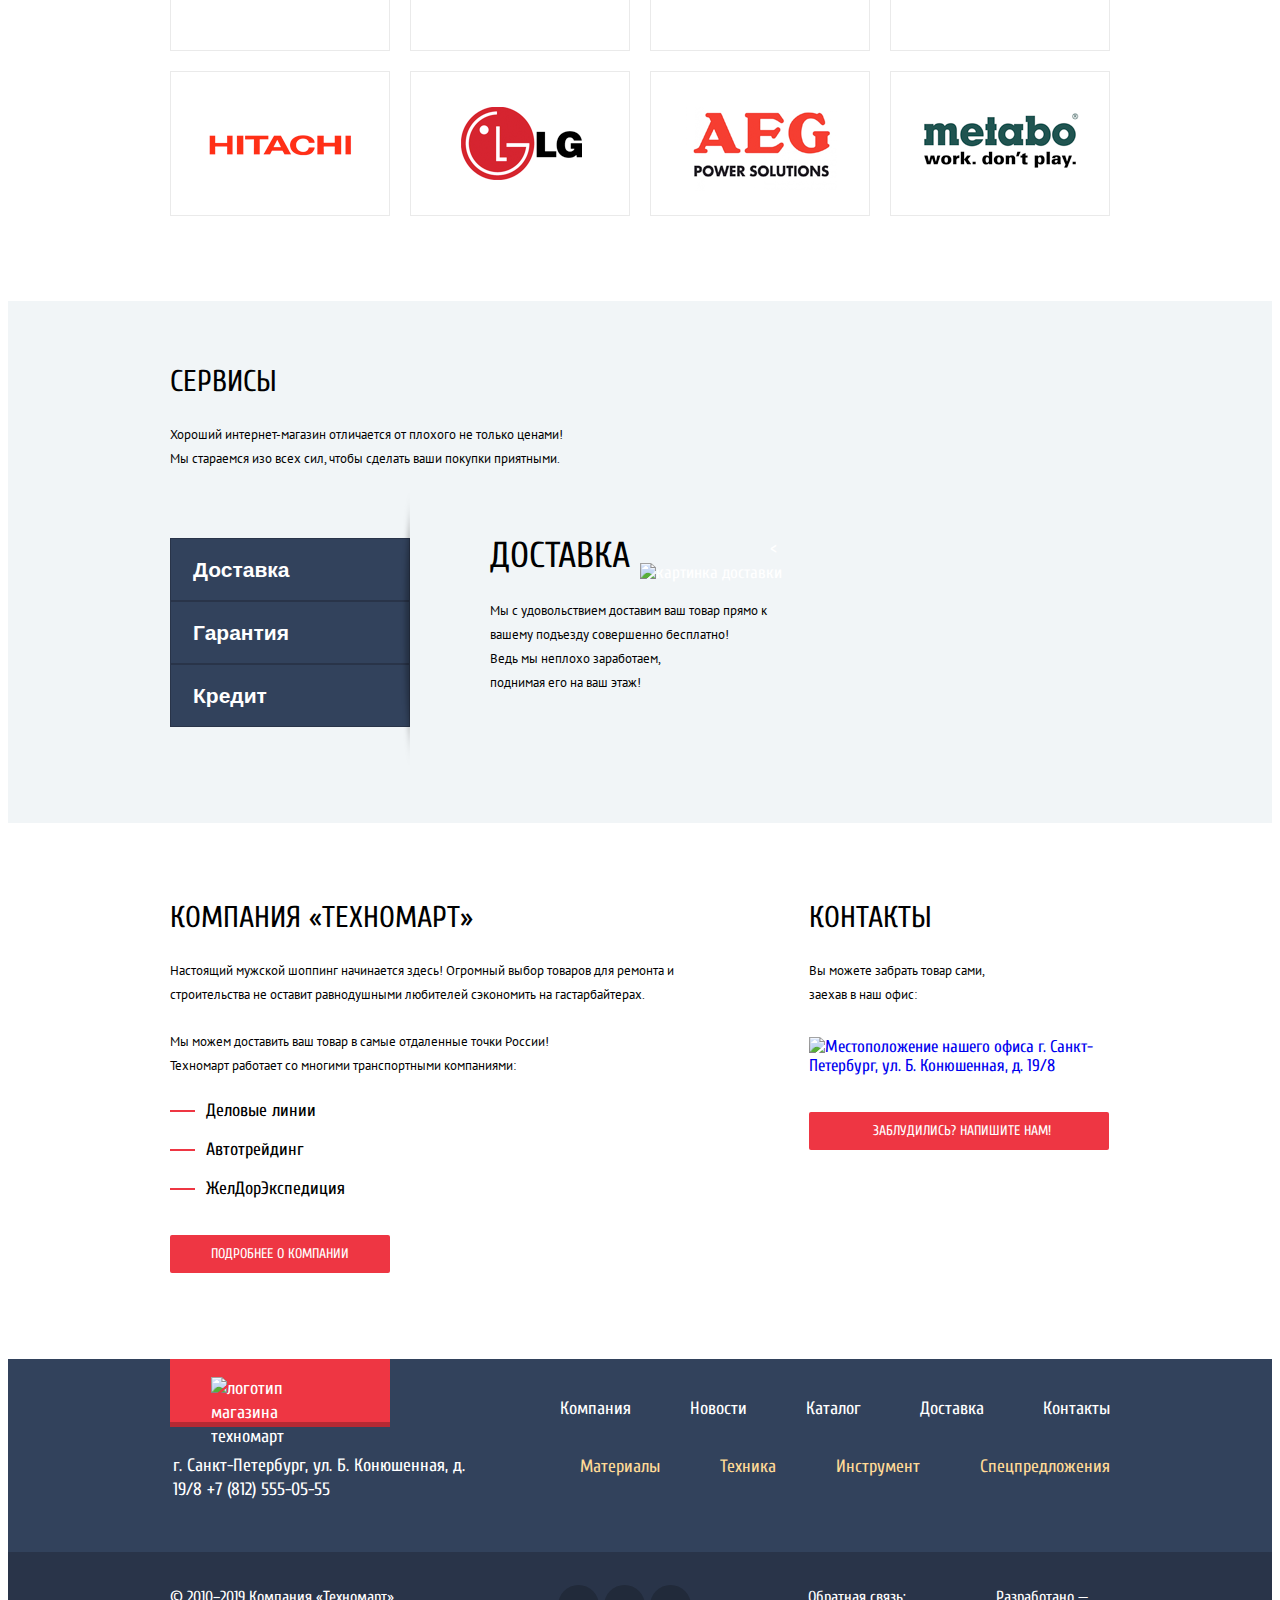
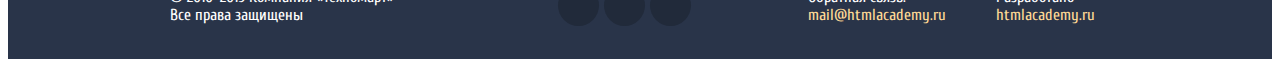
==== commit ed01b2b8: "Исправления" ====
--- a/index.html
+++ b/index.html
@@ -82,7 +82,7 @@
                 <p>Соседям на радость!</p>
                 <button type="button" class="btn btn-left">Назад</button>
                 <button type="button" class="btn btn-right">Вперед</button>
-                <a href="#" class="btn-red open-catalog">Открыть каталог</a>
+                <a href="catalog.html" class="btn-red open-catalog">Открыть каталог</a>
               </li>
               <li class="gallery-item">
                 <img src="img/worker2.jpg" width="620" height="266" alt="рабочий с перфоратором">
@@ -90,7 +90,7 @@
                 <p>Настоящие мужские игрушки</p>
                 <button type="button" class="btn btn-left">Назад</button>
                 <button type="button" class="btn btn-right">Вперед</button>
-                <a href="#" class="btn-red open-catalog">Открыть каталог</a>
+                <a href="catalog.html" class="btn-red open-catalog">Открыть каталог</a>
               </li>
             </ul>
           </article>
@@ -168,14 +168,14 @@
           <a href="#" class="btn-red manufacturer-all">Все производители</a>
         </div>
         <ul class="manufacturer-list">
-          <li class="manufacturer-item"><a href="#"><img src="img/bosch-logo.png" width="126" height="37" alt="производитель bosch"></a></li>
-          <li class="manufacturer-item"><a href="#"><img src="img/makita-logo.png" width="123" height="40" alt="производитель makita"></a></li>
-          <li class="manufacturer-item"><a href="#"><img src="img/dewalt-logo.png" width="146" height="44" alt="производитель dewalt"></a></li>
-          <li class="manufacturer-item"><a href="#"><img src="img/interskol-logo.png" width="200" height="88" alt="производитель интерскол"></a></li>
-          <li class="manufacturer-item"><a href="#"><img src="img/hitachi-logo.png" width="169" height="31" alt="производитель hitachi"></a></li>
-          <li class="manufacturer-item"><a href="#"><img src="img/lg-logo.png" width="121" height="73" alt="производитель lg"></a></li>
-          <li class="manufacturer-item"><a href="#"><img src="img/aeg-logo.png" width="151" height="96" alt="производитель aeg"></a></li>
-          <li class="manufacturer-item"><a href="#"><img src="img/metabo-logo.png" width="204" height="69" alt="производитель metabo"></a></li>
+          <li class="manufacturer-item"><a href="#"><img src="img/bosch-logo.png" class="bosch" width="126" height="37" alt="производитель bosch"></a></li>
+          <li class="manufacturer-item"><a href="#"><img src="img/makita-logo.png" class="makita" width="123" height="40" alt="производитель makita"></a></li>
+          <li class="manufacturer-item"><a href="#"><img src="img/dewalt-logo.png" class="dewalt" width="146" height="44" alt="производитель dewalt"></a></li>
+          <li class="manufacturer-item"><a href="#"><img src="img/interskol-logo.png" class="interskol" width="200" height="88" alt="производитель интерскол"></a></li>
+          <li class="manufacturer-item"><a href="#"><img src="img/hitachi-logo.png" class="hitachi" width="169" height="31" alt="производитель hitachi"></a></li>
+          <li class="manufacturer-item"><a href="#"><img src="img/lg-logo.png" class="lg" width="121" height="73" alt="производитель lg"></a></li>
+          <li class="manufacturer-item"><a href="#"><img src="img/aeg-logo.png" class="aeg" width="151" height="96" alt="производитель aeg"></a></li>
+          <li class="manufacturer-item"><a href="#"><img src="img/metabo-logo.png" class="metabo" width="204" height="69" alt="производитель metabo"></a></li>
         </ul>
       </div>
     </section>
@@ -190,16 +190,35 @@
         <div class="services-descriprion">
           <ul class="services-items">
             <li><button type="button" class="btn btn-services">Доставка</button></li>
-            <li><button type="button" class="btn btn-services">Гарантия</button></li>
-            <li><button type="button" class="btn btn-services">Кредит</button></li>
-          </ul>
-          <section>
+            <li><button type="button" class="btn btn-services btn-services1">Гарантия</button></li>
+            <li><button type="button" class="btn btn-services btn-services1">Кредит</button></li>
+          </ul>
+          <section class="delivery">
             <h3>Доставка</h3>
             <p>Мы с удовольствием доставим ваш товар прямо
               к вашему подъезду совершенно бесплатно!<br>
               Ведь мы неплохо заработаем,<br>
               поднимая его на ваш этаж!</p>
+            <img src="img/icon-car.png" class="picture-delivery" alt="картинка доставки" width="468" height="261">
           </section>
+          <section class="guarantee">
+            <h3>Гарантия</h3>
+            <p>Если купленный у нас товар поломается или заискрит,<br> 
+              а также в случае пожара, спровоцированного его возгаранием,  
+              вы всегда можете быть уверены в нашей гарантии. Мы обменяем 
+              сгоревший товар на новый.<br> 
+              Дом уж восстановите как-нибудь сами.
+              </p>
+            <img src="img/icon-guarantee.png" class="picture-guarantee" alt="картинка гарантии" width="389" height="283">
+          </section>
+          <section class="credit">
+            <h3>Кредит</h3>
+            <p>Залезть в долговую яму стало проще!<br> 
+              Кредитные консультанты придут вам на помощь.</p>
+            <a href="#" class="btn-red btn-credit">Отправить заявку</a>
+            <img src="img/icon-credit.png" class="picture-credit" alt="картинка кредит" width="465" height="285">
+          </section>
+          <
         </div>
       </div>
     </section>
@@ -209,7 +228,7 @@
         <h2>Компания «Техномарт»</h2>
         <p>Настоящий мужской шоппинг начинается здесь! Огромный выбор товаров для ремонта и
           строительства не оставит равнодушными любителей сэкономить на гастарбайтерах.</p>
-        <p>Мы можем доставить ваш товар в самые отдаленные точки России!<br>
+        <p class="delivery-information">Мы можем доставить ваш товар в самые отдаленные точки России!
           Техномарт работает со многими транспортными компаниями: </p>
         <ul>
           <li>Деловые линии</li>
@@ -220,10 +239,10 @@
       </section>
       <section class="contacts">
         <h2>Контакты</h2>
-        <p>Вы можете забрать товар сами,<br>
+        <p>Вы можете забрать товар сами,
           заехав в наш офис:</p>
-        <a href="#"><img src="img/map.jpg" class="open-map" width="300" height="158" alt="Местоположение нашего офиса г. Санкт-Петербург, ул. Б. Конюшенная, д. 19/8"></a>
-        <a href="#" class="btn-red btn-letter">Заблудились? Напишите нам!</a>
+        <a href="https://goo.gl/maps/RmKwYPs9fyo"><img src="img/map.jpg" class="open-map" width="300" height="158" alt="Местоположение нашего офиса г. Санкт-Петербург, ул. Б. Конюшенная, д. 19/8"></a>
+        <a href="feed-back-form.html" class="btn-red btn-letter">Заблудились? Напишите нам!</a>
       </section>
     </div>
   </main>
@@ -235,7 +254,7 @@
           <div class="footer-logo">
             <img src="img/logo.svg" class="logo" width="111" height="18" alt="логотип магазина техномарт">
           </div>
-          <address class="footer-address">г. Санкт-Петербург, ул. Б. Конюшенная, д. 19/8<br>
+          <address class="footer-address">г. Санкт-Петербург, ул. Б. Конюшенная, д. 19/8
             <a href="#">+7 (812) 555-05-55</a></address>
         </div>
         <nav class="footer-navigation">
@@ -264,10 +283,10 @@
           <li><a class="social-btn social-btn-in" href="#" aria-label="мы в инстаграм"><span class="visually-hidden">Инстаграм</span></a></li>
         </ul>
         <div class="copyright">
-          <p class="footer-copyright">Обратная связь:<br>
+          <p class="footer-copyright post">Обратная связь:
             <a href="#">mail@htmlacademy.ru</a>
           </p>
-          <p class="footer-copyright">Разработано -<br>
+          <p class="footer-copyright">Разработано —
             <a href="https://htmlacademy.ru/intensive/htmlcss">htmlacademy.ru</a>
           </p>
         </div>
@@ -280,15 +299,15 @@
       <h2 class="visually-hidden">Заполнить форму если у вас возникли вопросы</h2>
       <button type="button" class="btn-close">Закрыть</button>
       <p class="feed-back-item feed-back-text">
-        <label for="feed-back-name">Ваше имя:</label><br>
+        <label for="feed-back-name">Ваше имя:</label>
         <input type="text" name="name" id="feed-back-name" placeholder="Имя Фамилия" required>
       </p>
       <p class="feed-back-item feed-back-email">
-        <label for="feed-back-email">Ваш e-mail:</label><br>
+        <label for="feed-back-email">Ваш e-mail:</label>
         <input type="email" name="email" id="feed-back-email" placeholder="email@example.com" required>
       </p>
       <p class="feed-back-item feed-back-message">
-        <label for="feed-back-message">Текст письма:</label><br>
+        <label for="feed-back-message">Текст письма:</label>
         <textarea name="message" id="feed-back-message" rows="5" placeholder="В свободной форме" required></textarea>
       </p>
       <button type="submit" class="btn-red btn-feed-back">Отправить</button>
--- a/css/style.css
+++ b/css/style.css
@@ -125,6 +125,10 @@
   color: transparent;
 }
 
+.search input:focus::input-placeholder {
+  color: transparent;
+}
+
 .search input:focus {
   color: #000000;
   background-color: #ffffff;
@@ -284,6 +288,7 @@
 }
 
 .header-bottom-container > p {
+  
   margin: 0;
   padding: 49px 50px 0px 53px;
 }
@@ -589,7 +594,12 @@
 
 .user-menu li:last-child {
   min-width: 120px;
-  margin-left: 27px;
+  margin-left: 32px;
+}
+
+.user-menu .user-link {
+  font-size: 16px;
+  line-height: 18px;
 }
 
 .user-menu .user-link:hover {
@@ -643,6 +653,9 @@
 .gallety-list p {
   top: 62px;
   left: 26px;
+
+  font-size: 18px;
+  line-height: 24px;
 
   margin: 0;
   padding: 0;
@@ -874,7 +887,8 @@
 }
 
 .popular-title {
-  position: relative;
+  display: flex;
+  justify-content: space-between;
   width: 940px;
   min-height: 89px;
   background-color: #f9f5f0;
@@ -929,18 +943,16 @@
 }
 
 .goods-all {
-  position: absolute;
-  top: 25px;
-  right: 24px;
-  width: 253px;
+  margin-top: 25px;
+  margin-right: 24px;
+  min-width: 253px;
   padding-left: 55px;
 }
 
 .manufacturer-all {
-  position: absolute;
-  top: 25px;
-  right: 24px;
-  width: 253px;
+  margin-top: 25px;
+  margin-right: 24px;
+  min-width: 253px;
   padding-left: 70px;
 }
 
@@ -1009,51 +1021,54 @@
   list-style: none;
   padding: 0;
   margin: 0;
+  margin-top: -20px;
 }
 
 .manufacturer-list li {
   width: 220px;
   height: 145px;
-  margin-bottom: 20px;
+  margin-top: 20px;
   text-align: center;
   border: 1px solid #eaeaea;
   background-color: #ffffff;
 }
 
-.manufacturer-list li:nth-child(n+5) {
-  margin-bottom: 0px;
-}
-
-.manufacturer-list li:nth-child(1) {
-  padding-top: 53px; 
-}
-
-.manufacturer-list li:nth-child(2) {
-  padding-top: 50px; 
-}
-
-.manufacturer-list li:nth-child(3) {
-  padding-top: 48px; 
-}
-
-.manufacturer-list li:nth-child(4) {
-  padding-top: 21px; 
-}
-
-.manufacturer-list li:nth-child(5) {
-  padding-top: 58px; 
-}
-
-.manufacturer-list li:nth-child(6) {
-  padding-top: 35px; 
-}
-
-.manufacturer-list li:nth-child(7) {
-  padding-top: 23px; 
-}
-
-.manufacturer-list li:nth-child(8) {
-  padding-top: 34px; 
+.manufacturer-list a {
+  display: block;
+  width: 220px;
+  height: 145px;
+}
+
+.manufacturer-item .bosch {
+  margin-top: 53px; 
+}
+
+.manufacturer-list .makita {
+  margin-top: 50px; 
+}
+
+.manufacturer-list .dewalt {
+  margin-top: 48px; 
+}
+
+.manufacturer-list .interskol {
+  margin-top: 21px; 
+}
+
+.manufacturer-list .hitachi {
+  margin-top: 58px; 
+}
+
+.manufacturer-list .lg {
+  margin-top: 35px; 
+}
+
+.manufacturer-list .aeg {
+  margin-top: 23px; 
+}
+
+.manufacturer-list .metabo {
+  margin-top: 34px; 
 }
 .manufacturer-item:hover {
   box-shadow: 0px 10px 25px rgba(41, 52, 73, 0.5);
@@ -1069,7 +1084,6 @@
   color: #ffffff;
   min-height: 522px;
   padding-top: 63px;
-  background: url("../img/icon-car.png") no-repeat 954px 261px;
   background-color: #f1f5f7;
 }
 
@@ -1109,6 +1123,7 @@
 }
 
 .services-descriprion {
+  position: relative;
   display: flex;
 }
 
@@ -1123,16 +1138,17 @@
 .services-items::after {
   content: "";
   position: absolute;
-
-  background-image: url("../img/services-shadow.svg");
-  background-repeat: no-repeat;
-  background-position: 0 0;
+  top: -45px;
+  right: 0;
+  width: 10px;
+  height: 279px;
+  background: url("../img/services-shadow.png") no-repeat 0 0;
 }
 
 .btn-services {
-  box-sizing: border-box;
+  
   width: 240px;
-  height: 61px;
+  height: 63px;
   padding-left: 22px;
 
   font-size: 21px;
@@ -1156,8 +1172,25 @@
   border: 1px solid #ffffff;
 }
 
-.services-descriprion section {
+.services-descriprion .delivery {
   width: 280px;
+}
+
+.services-descriprion .guarantee {
+  width: 378px;
+}
+
+.services-descriprion .credit {
+  width: 285px;
+}
+
+.credit p {
+  margin-bottom: 24px;
+}
+
+.credit .btn-credit {
+  width: 195px;
+  padding-left: 44px;
 }
 
 .services h3 {
@@ -1170,6 +1203,28 @@
   margin-bottom: 25px;
 }
 
+.picture-delivery {
+  position: absolute;
+  top: 25px;
+  left: 470px;
+}
+
+.picture-guarantee {
+  position: absolute;
+  top: 2px;
+  left: 559px;
+}
+
+.picture-credit {
+  position: absolute;
+  top: 0;
+  left: 483px;
+}
+
+.guarantee,
+.credit {
+  display: none;
+}
 
 /* ОПИСАНИЕ И КОНТАКТЫ */
 .index-columns-container {
@@ -1202,6 +1257,10 @@
   margin-bottom: 23px;
 }
 
+.about-us .delivery-information {
+  width: 390px;
+}
+
 .about-us ul {
   margin-top: 0;
   padding-left: 36px;
@@ -1246,6 +1305,7 @@
 }
 
 .contacts p {
+  width: 180px;
   margin-bottom: 30px;
 }
 
@@ -1621,7 +1681,7 @@
 
 .type li:nth-child(2) {
   margin-left: 66px;
-  margin-right: 40px; 
+  margin-right: 61px; 
 }
 
 .sorting .sorting-item{
@@ -1833,9 +1893,7 @@
   margin: 0;
 }
 
-.catalog-item:nth-child(n+7) {
-  margin-bottom: 0;
-}
+
 
 .catalog-item:hover {
 box-shadow: 0px 10px 25px rgba(41, 52, 73, 0.5);
@@ -2051,6 +2109,7 @@
 }
 
 .footer-address {
+  width: 326px;
   font-style: normal;
   padding-left: 3px;
 }
@@ -2186,6 +2245,10 @@
   width: 140px;
 }
 
+.footer-copyright:last-child {
+  padding-left: 50px;
+}
+
 .footer-copyright a {
   color: #ffda96;
 }
@@ -2224,9 +2287,8 @@
   margin-left: -310px;
 
   color: #000000;
-  background-color: #ffffff;
-  
-  background: url("../img/add-popap-check.svg") no-repeat 80px 46px;
+  
+  background: #ffffff url("../img/add-popap-check.svg") no-repeat 80px 46px;
   border-top: 7px solid #ee3643;
   border-bottom: 112px solid #f1f1f1;
   box-shadow: 0px 20px 40px rgba(41, 52, 73, 0.75);
@@ -2317,6 +2379,7 @@
 }
 
 .feed-back-item label {
+  display: block;
   font-size: 18px;
   line-height: 18px;
 }
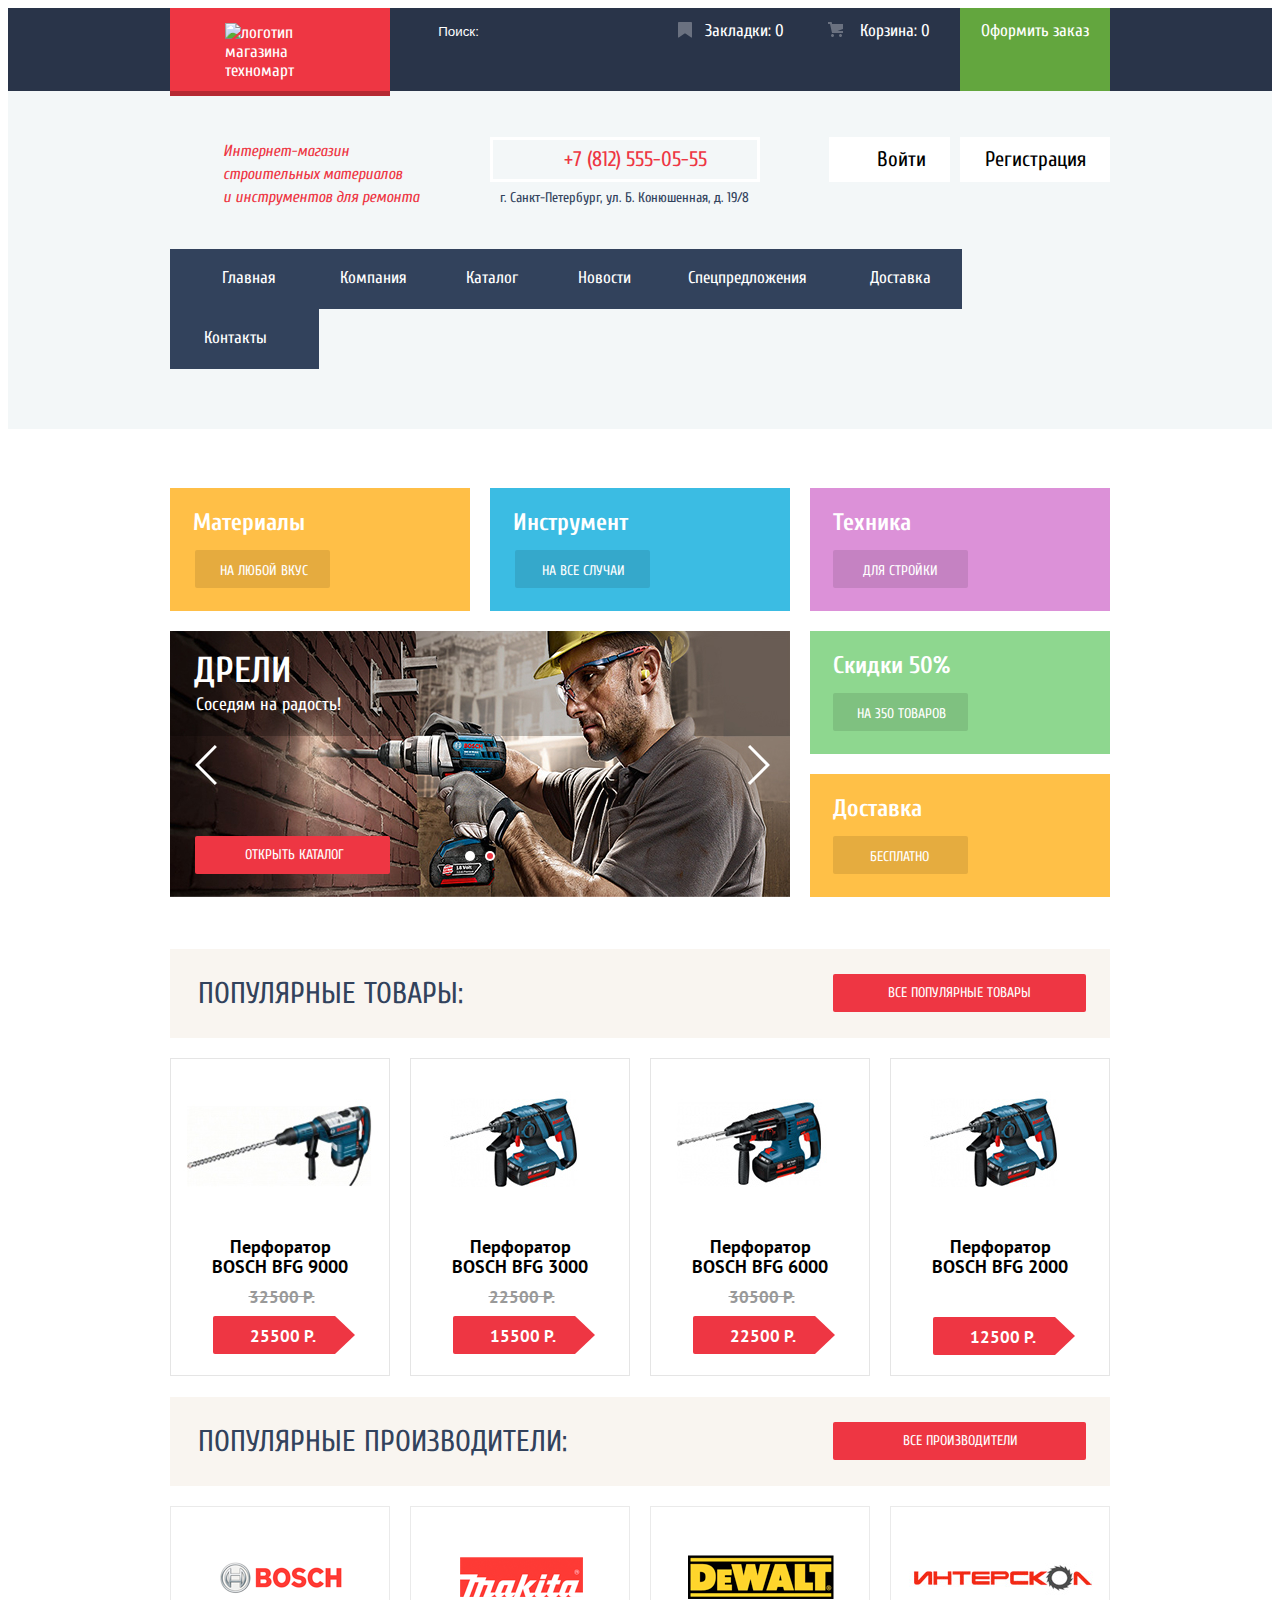
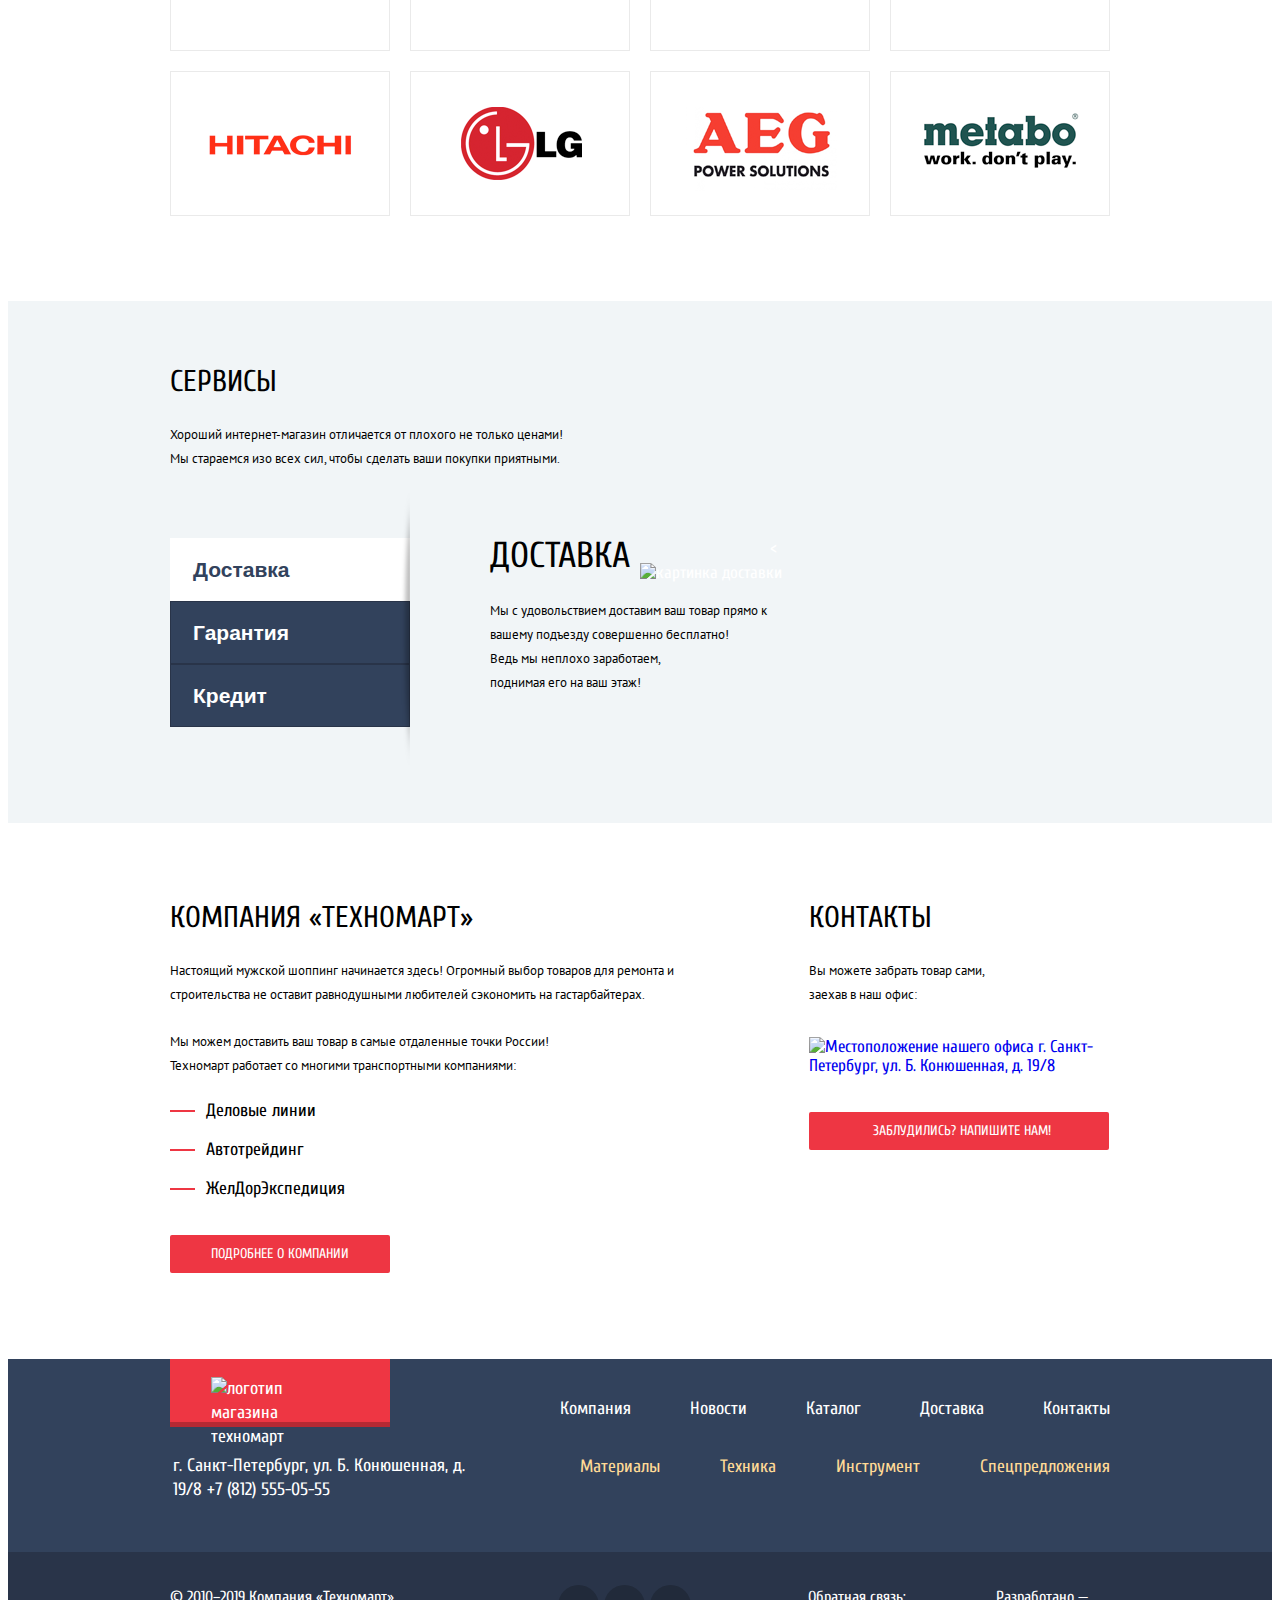
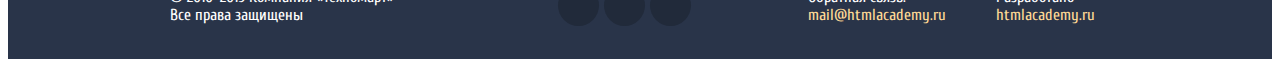
==== commit ce1feaa6: "Доработки перед защиток по критериям" ====
--- a/index.html
+++ b/index.html
@@ -17,7 +17,7 @@
           <a><img src="img/logo.svg" class="logo" width="111" height="18" alt="логотип магазина техномарт"></a>
         </div>
         <form method="GET" action="https://echo.htmlacademy.ru" class="search">
-          <p><label for="search"></label>
+          <p><label for="search" aria-label="Поле поиска"></label>
             <input type="search" id="search" placeholder="Поиск:"></p>
         </form>
         <a href="#" class="favourite favourite-and-cart">Закладки: 0</a>
@@ -189,7 +189,7 @@
         </div>
         <div class="services-descriprion">
           <ul class="services-items">
-            <li><button type="button" class="btn btn-services">Доставка</button></li>
+            <li><button type="button" class="btn btn-services services-items-action">Доставка</button></li>
             <li><button type="button" class="btn btn-services btn-services1">Гарантия</button></li>
             <li><button type="button" class="btn btn-services btn-services1">Кредит</button></li>
           </ul>
@@ -278,9 +278,9 @@
       <div class="container main-footer-container">
         <p class="footer-copyright">© 2010–2019 Компания «Техномарт» Все права защищены</p>
         <ul class="footer-social">
-          <li><a class="social-btn social-btn-vk" href="#" aria-label="мы в контакте"><span class="visually-hidden">Вконтакте</span></a></li>
-          <li><a class="social-btn social-btn-fb" href="#" aria-label="мы на фейсбук"><span class="visually-hidden">Фейсбук</span></a></li>
-          <li><a class="social-btn social-btn-in" href="#" aria-label="мы в инстаграм"><span class="visually-hidden">Инстаграм</span></a></li>
+          <li><a class="social-btn social-btn-vk" href="#" aria-label="мы в контакте"></a></li>
+          <li><a class="social-btn social-btn-fb" href="#" aria-label="мы на фейсбук"></a></li>
+          <li><a class="social-btn social-btn-in" href="#" aria-label="мы в инстаграм"></a></li>
         </ul>
         <div class="copyright">
           <p class="footer-copyright post">Обратная связь:
@@ -297,7 +297,7 @@
   <section class="popup feed-back-popup">
     <form class="feed-back-form" method="post" action="https://echo.htmlacademy.ru">
       <h2 class="visually-hidden">Заполнить форму если у вас возникли вопросы</h2>
-      <button type="button" class="btn-close">Закрыть</button>
+      <button type="button" class="btn-close btn-close-feedback">Закрыть</button>
       <p class="feed-back-item feed-back-text">
         <label for="feed-back-name">Ваше имя:</label>
         <input type="text" name="name" id="feed-back-name" placeholder="Имя Фамилия" required>
--- a/css/style.css
+++ b/css/style.css
@@ -1,4 +1,6 @@
 html {
+  -webkit-box-sizing: border-box;
+  -moz-box-sizing: border-box;
   box-sizing: border-box;
 }
 
@@ -22,6 +24,7 @@
 *,
 *::before,
 *::after {
+  -webkit-box-sizing: inherit;
   box-sizing: inherit;
 }
 
@@ -63,6 +66,7 @@
   width: 220px;
   padding: 15px 55px 11px 55px;
   background-color: #ee3643;
+  -webkit-box-shadow: 0 5px 0 0 #b52933;
   box-shadow: 0 5px 0 0 #b52933;
 }
 
@@ -77,6 +81,8 @@
 
 .header-top-container {
   display: flex;
+  -webkit-box-pack: justify;
+  -ms-flex-pack: justify;
   justify-content: space-between;
 }
 
@@ -110,8 +116,17 @@
   background-position: 17px 14px;
 }
 
-.search input::-webkit-input-placeholder { 
+.search input::-webkit-input-placeholder  { 
   color: #ffffff; 
+}
+
+.search input::-moz-placeholder { 
+  color: #ffffff;
+  opacity: 1;
+}
+
+.search input:-ms-input-placeholder { 
+  color: #ffffff;
 }
 
 .search input:hover {
@@ -122,10 +137,6 @@
 } 
 
 .search input:focus::-webkit-input-placeholder {
-  color: transparent;
-}
-
-.search input:focus::input-placeholder {
   color: transparent;
 }
 
@@ -143,11 +154,13 @@
 
 .header-logo:hover {
   background-color: #ca2c37;
+  -webkit-box-shadow: 0 5px 0 0 #9a212a;
   box-shadow: 0 5px 0 0 #9a212a;
 }
 
 .header-logo:active {
   background-color: #ba2732;
+  -webkit-box-shadow: 0 5px 0 0 #8e1e26;
   box-shadow: 0 5px 0 0 #8e1e26;
 }
 
@@ -156,11 +169,15 @@
   display: inline-block;
   min-height: 42px;
   width: 150px;
-  padding: 13px 0;
+
+  vertical-align: top;
+
+  padding: 12.5px 0;
 }
 
 .favourite {
-  Position: relative;
+  position: relative;
+
   padding-left: 55px;
 }
 
@@ -187,6 +204,10 @@
 
 .favourite:hover::before {
   opacity: 1;
+}
+
+.favourite:active::before {
+  opacity: 0.5;
 }
 
 .favourite-and-cart:active {
@@ -234,6 +255,10 @@
 
 .cart:hover::before {
   opacity: 1;
+}
+
+.cart:active::before {
+  opacity: 0.5;
 }
 
 .cart-catalog:hover::before {
@@ -269,13 +294,24 @@
 }
 
 .header-bottom .container {
-  display: flex;
+  display: -webkit-box;
+  display: -ms-flexbox;
+  display: flex;
+  -webkit-box-orient: vertical;
+  -webkit-box-direction: normal;
+  -ms-flex-direction: column;
   flex-direction: column;
 }
 
 .header-bottom-container {
-  display: flex;
+  display: -webkit-box;
+  display: -ms-flexbox;
+  display: flex;
+  -webkit-box-pack: justify;
+  -ms-flex-pack: justify;
   justify-content: space-between;
+  -webkit-box-align: center;
+  -ms-flex-align: center;
   align-items: center;
   min-height: 158px;
 }
@@ -410,7 +446,10 @@
 }
 
 .main-menu-list {
+  display: -webkit-box;
+  display: -ms-flexbox;
   display: flex; 
+  -ms-flex-wrap: wrap;
   flex-wrap: wrap;
   margin: 0;
   padding: 0;
@@ -460,8 +499,24 @@
   padding-right: 52px;
 }
 
+/* Для IE */
+_:-ms-fullscreen, :root .main-menu-list li:nth-child(7) a {
+  padding-right: 50px;
+} 
+
+/* Для Edge */
+@supports (-ms-ime-align: auto) {
+  .main-menu-list li:nth-child(7) a {
+  padding-right: 50px;
+  }
+}
+
 .user {
-  display: flex;
+  display: -webkit-box;
+  display: -ms-flexbox;
+  display: flex;
+  -webkit-box-pack: end;
+  -ms-flex-pack: end;
   justify-content: flex-end;
   padding: 0;
   margin: 0;
@@ -499,7 +554,10 @@
 
 .user-menu {
   position: relative;
-  display: flex;
+  display: -webkit-box;
+  display: -ms-flexbox;
+  display: flex;
+  -ms-flex-wrap: wrap;
   flex-wrap: wrap;
 
   width: 300px;
@@ -592,12 +650,17 @@
   text-decoration: underline;
 }
 
+_:-ms-fullscreen, :root .user-menu li:nth-child(n+3) {
+  margin-top: 6px;
+}
+
 .user-menu li:last-child {
   min-width: 120px;
   margin-left: 32px;
 }
 
 .user-menu .user-link {
+  color: #32425c;
   font-size: 16px;
   line-height: 18px;
 }
@@ -619,7 +682,11 @@
 }
 
 .preview-container {
-  display: flex;
+  display: -webkit-box;
+  display: -ms-flexbox;
+  display: flex;
+  -webkit-box-pack: justify;
+  -ms-flex-pack: justify;
   justify-content: space-between;
   padding-top: 59px;
 }
@@ -704,7 +771,11 @@
 /* Слайдер в превью*/
 .slider-controls {
   position: absolute;
-  display: flex;
+  display: -webkit-box;
+  display: -ms-flexbox;
+  display: flex;
+  -webkit-box-pack: justify;
+  -ms-flex-pack: justify;
   justify-content: space-between;
   top: 220px;
   left: 295px;
@@ -749,12 +820,19 @@
 }
 
 .preview-list-left {
+  display: -webkit-box;
+  display: -ms-flexbox;
   display: flex;
   margin-bottom: 20px;
 }
 
 .preview-list-right {
-  display: flex;
+  display: -webkit-box;
+  display: -ms-flexbox;
+  display: flex;
+  -webkit-box-orient: vertical;
+  -webkit-box-direction: normal;
+  -ms-flex-direction: column;
   flex-direction: column; 
 }
 
@@ -887,7 +965,11 @@
 }
 
 .popular-title {
-  display: flex;
+  display: -webkit-box;
+  display: -ms-flexbox;
+  display: flex;
+  -webkit-box-pack: justify;
+  -ms-flex-pack: justify;
   justify-content: space-between;
   width: 940px;
   min-height: 89px;
@@ -907,7 +989,11 @@
 }
 
 .goods-list {
-  display: flex;
+  display: -webkit-box;
+  display: -ms-flexbox;
+  display: flex;
+  -webkit-box-pack: justify;
+  -ms-flex-pack: justify;
   justify-content: space-between;
   list-style: none;
   padding: 0;
@@ -928,6 +1014,7 @@
   font-size: 14px;
   line-height: 18px;
   padding: 10px 0;
+  vertical-align: top;
   text-transform: uppercase;
   color: #ffffff;
   background-color: #ee3643;
@@ -981,7 +1068,8 @@
 }
 
 .goods-item:hover {
-box-shadow: 0px 10px 25px rgba(41, 52, 73, 0.5);
+  -webkit-box-shadow: 0px 10px 25px rgba(41, 52, 73, 0.5);
+  box-shadow: 0px 10px 25px rgba(41, 52, 73, 0.5);
 }
 
 .goods-item img {
@@ -1015,8 +1103,13 @@
 }
 
 .manufacturer-list {
-  display: flex;
+  display: -webkit-box;
+  display: -ms-flexbox;
+  display: flex;
+  -webkit-box-pack: justify;
+  -ms-flex-pack: justify;
   justify-content: space-between;
+  -ms-flex-wrap: wrap;
   flex-wrap: wrap;
   list-style: none;
   padding: 0;
@@ -1071,10 +1164,12 @@
   margin-top: 34px; 
 }
 .manufacturer-item:hover {
+  -webkit-box-shadow: 0px 10px 25px rgba(41, 52, 73, 0.5);
   box-shadow: 0px 10px 25px rgba(41, 52, 73, 0.5);
 }
 
 .manufacturer-item:active {
+  -webkit-box-shadow: 0px 4px 10px rgba(41, 52, 73, 0.5);
   box-shadow: 0px 4px 10px rgba(41, 52, 73, 0.5);
   opacity: 0.3;
 }
@@ -1106,8 +1201,15 @@
 }
 
 .services-container {
-  display: flex;
+  display: -webkit-box;
+  display: -ms-flexbox;
+  display: flex;
+  -webkit-box-orient: vertical;
+  -webkit-box-direction: normal;
+  -ms-flex-direction: column;
   flex-direction: column;
+  -webkit-box-pack: start;
+  -ms-flex-pack: start;
   justify-content: flex-start;
 }
 
@@ -1124,6 +1226,8 @@
 
 .services-descriprion {
   position: relative;
+  display: -webkit-box;
+  display: -ms-flexbox;
   display: flex;
 }
 
@@ -1166,7 +1270,9 @@
   background-color: #293449;
 }
 
-.btn-services:focus {
+.services-items-action,
+.services-items-action:hover,
+.services-items-action:active {
   color: #32425c;
   background-color: #ffffff;
   border: 1px solid #ffffff;
@@ -1228,7 +1334,11 @@
 
 /* ОПИСАНИЕ И КОНТАКТЫ */
 .index-columns-container {
-  display: flex;
+  display: -webkit-box;
+  display: -ms-flexbox;
+  display: flex;
+  -webkit-box-pack: justify;
+  -ms-flex-pack: justify;
   justify-content: space-between;
   min-height: 536px;
   padding-top: 77px;
@@ -1293,6 +1403,7 @@
   list-style: none;
   font-size: 18px;
   line-height: 19px;
+
   color: #000000;
 }
 
@@ -1322,12 +1433,15 @@
 }
 
 .breadcrumbs {
+  display: -webkit-box;
+  display: -ms-flexbox;
   display: flex;
   
   min-height: 59px;
   padding: 0;
   padding-top: 18px;
   margin: 0;
+
   list-style: none;
 }
 
@@ -1405,7 +1519,11 @@
 }
 
 .main-catalog .filters-catalog-flex {
-  display: flex;
+  display: -webkit-box;
+  display: -ms-flexbox;
+  display: flex;
+  -webkit-box-pack: justify;
+  -ms-flex-pack: justify;
   justify-content: space-between;
 }
 
@@ -1417,7 +1535,6 @@
 
 .filters {
   width: 220px;
-  margin-top:
 }
 
 .filters h2 {
@@ -1486,9 +1603,9 @@
 }
 
 
-/* FIXED нет точек на переключятелях */
 .range-controls .toggle {
   position: absolute;
+  -webkit-box-sizing: content-box;
   box-sizing: content-box;
   top: 32px;
 
@@ -1498,6 +1615,7 @@
   
   background-color: #ababab;
   border: 8px solid #ffffff;
+  -webkit-box-shadow: 0 2px 1px 0 #e0ddd8;
   box-shadow: 0 2px 1px 0 #e0ddd8;
   border-radius: 50%;
   cursor: pointer;
@@ -1513,6 +1631,7 @@
 
 .price-controls label {
   display: inline-block;
+  vertical-align: top;
 }
 
 .price-controls input {
@@ -1612,11 +1731,11 @@
   cursor: pointer;
 }
 
-.filter-checkbox:disabled + label::before,
-.filter-checkbox:disabled + label::after,
-.filter-radio:disabled + label::before,
-.filter-radio:disabled + label::after {
-  opacity: 0.3;
+.filter-checkbox:disabled + label,
+.filter-checkbox:disabled + label,
+.filter-radio:disabled + label,
+.filter-radio:disabled + label {
+  opacity: 0.4;
 }
 
 .filter li {
@@ -1643,7 +1762,11 @@
 
 /* Сортировка */
 .sorting {
-  display: flex;
+  display: -webkit-box;
+  display: -ms-flexbox;
+  display: flex;
+  -webkit-box-pack: justify;
+  -ms-flex-pack: justify;
   justify-content: space-between;
 
   width: 700px;
@@ -1697,20 +1820,25 @@
   border-bottom: 1px solid #ee3643;
 }
 
-.sorting .sorting-item:focus {
+.sorting .item-action, 
+.sorting .item-action:hover,
+.sorting .item-action:active {
   color: #ee3643;
   border-bottom: none;
 }
+
 
 .sorting li,
 .sorting ul {
   display: inline-block;
+  vertical-align: top;
 }
 
 .arrow {
   display: inline-block;
   font-size: 0;
   margin-right: 18px;
+  vertical-align: center;
 }
 
 .arrow-down {
@@ -1728,12 +1856,14 @@
 
 .arrow-up::before {
   border-top-width: 0;
-  display: inline-block
+  display: inline-block;
+  vertical-align: center;
 }
 
 .arrow-down::before {
   border-bottom-width: 0;
-  display: inline-block
+  display: inline-block;
+  vertical-align: center;
 }
 
 .arrow-up:hover::before,
@@ -1743,8 +1873,9 @@
   border-left-color: transparent;
 }
 
-.arrow-up:focus::before,
-.arrow-down:focus::before {
+.arrow-action::before,
+.arrow-action:hover::before,
+.arrow-action:active::before {
   border-color: #ee3643;
   border-right-color: transparent;
   border-left-color: transparent;
@@ -1756,11 +1887,14 @@
 }
 
 .catalog-list {
-  display: flex;
+  display: -webkit-box;
+  display: -ms-flexbox;
+  display: flex;
+  -ms-flex-wrap: wrap;
   flex-wrap: wrap;
   list-style: none;
   padding: 0;
-  padding-bottom: 26px;
+  padding-bottom: 7px;
   margin: 0;
   margin-left: -20px;
 }
@@ -1796,6 +1930,7 @@
 
   color: #ffffff;
   background-color: #63a63e;
+  -webkit-box-shadow: inset 0 -3px 0 0 #367315;
   box-shadow: inset 0 -3px 0 0 #367315;
   cursor: pointer;
 }
@@ -1825,23 +1960,27 @@
 .btn-buy:hover {
   color: #ffffff;
   background-color: #5fbb2d;
+  -webkit-box-shadow: inset 0 -3px 0 0 #367315;
   box-shadow: inset 0 -3px 0 0 #367315;
 }
 
 .btn-buy:active {
   color: #ffffff;
   background-color: #518534;
+  -webkit-box-shadow: none;
   box-shadow: none;
 }
 
 .btn-add-favourite {
   background-color: #ffffff;
   color: #32425c;
+  -webkit-box-shadow: inset 0 0 0 3px #63a63e;
   box-shadow: inset 0 0 0 3px #63a63e;
   cursor: pointer;
 }
 
 .btn-add-favourite:hover {
+  -webkit-box-shadow: inset 0 0 0 3px #32425c;
   box-shadow: inset 0 0 0 3px #32425c;
 }
 
@@ -1873,11 +2012,16 @@
 }
 
 .catalog-item {
-  display: flex;
+  display: -webkit-box;
+  display: -ms-flexbox;
+  display: flex;
+  -webkit-box-orient: vertical;
+  -webkit-box-direction: normal;
+  -ms-flex-direction: column;
   flex-direction: column;
   align-items: center;
   width: 220px;
-  height: 318px;
+  min-height: 318px;
   margin-left: 20px;
   margin-bottom: 20px;
   border: 1px solid #E5E5E5;
@@ -1896,7 +2040,8 @@
 
 
 .catalog-item:hover {
-box-shadow: 0px 10px 25px rgba(41, 52, 73, 0.5);
+  -webkit-box-shadow: 0px 10px 25px rgba(41, 52, 73, 0.5);
+  box-shadow: 0px 10px 25px rgba(41, 52, 73, 0.5);
 }
 
 .catalog-item img {
@@ -1916,7 +2061,7 @@
 
 /* 2 класса - не убирать, отступ только на каталог */
 .catalog .catalog-item:nth-child(3n) h3 { 
-  margin-bottom: 37px;
+  margin-bottom: 40px;
 }
 
 .price-old {
@@ -1924,7 +2069,8 @@
   font-weight: bold;
   line-height: 18px;
 
-  margin-bottom: 8px;
+  margin-left: 3px;
+  margin-bottom: 10px;
 
   color: #999999;
   text-decoration: line-through;
@@ -1964,6 +2110,10 @@
   border-top: 19px solid transparent;
   border-bottom: 19px solid transparent;
   border-right: 0;
+}
+
+_:-ms-fullscreen, :root .price::after {
+  right: -19px;
 }
 
 .catalog-item-new::before { 
@@ -1982,7 +2132,11 @@
 }
 
 .pagination-list {
-  display: flex;
+  display: -webkit-box;
+  display: -ms-flexbox;
+  display: flex;
+  -webkit-box-pack: start;
+  -ms-flex-pack: start;
   justify-content: flex-start;
 
   min-width: 300px;
@@ -2031,9 +2185,9 @@
   border: 1px solid #ee3643;
 }
 
-.pagination-list .active,
-.pagination-list .active:hover,
-.pagination-list .active:active {
+.pagination-list .pagination-action,
+.pagination-list .pagination-action:hover,
+.pagination-list .pagination-action:active {
   color: #ffffff;
   background-color: #ee3643;
   border: none;
@@ -2072,7 +2226,11 @@
 }
 
 .main-footer-container:first-child {
-  display: flex;
+  display: -webkit-box;
+  display: -ms-flexbox;
+  display: flex;
+  -webkit-box-pack: justify;
+  -ms-flex-pack: justify;
   justify-content: space-between;
 }
 
@@ -2083,12 +2241,17 @@
 .footer-navigation {
   width: 550px;
 }
+
+_:-ms-fullscreen, :root .footer-navigation {
+  width: 750px;
+} 
 
 .footer-logo {
   width: 220px;
   height: 63px;
   padding: 18px 41px 25px 41px;
   background-color: #ee3643;
+  -webkit-box-shadow: 0 5px 0 0 #b52933;
   box-shadow: 0 5px 0 0 #b52933;
   margin-bottom: 32px;
 }
@@ -2114,6 +2277,17 @@
   padding-left: 3px;
 }
 
+.footer-navigation-over,
+.footer-navigation-under {
+  display: -webkit-box;
+  display: -ms-flexbox;
+  display: flex;
+  -webkit-box-pack: end;
+  -ms-flex-pack: end;
+  justify-content: flex-end;
+  list-style: none;
+}
+
 .footer-navigation-over {
   margin-top: 33px;
   margin-bottom: 34px;
@@ -2128,13 +2302,6 @@
   margin-left: 60px;
 }
 
-.footer-navigation-over,
-.footer-navigation-under {
-  display: flex;
-  justify-content: flex-end;
-  list-style: none;
-}
-
 .footer-navigation-over a:hover,
 .footer-navigation-under a:hover {
   text-decoration: underline;
@@ -2142,6 +2309,7 @@
 
 .footer-navigation-over a:active,
 .footer-navigation-under a:active {
+  text-decoration: none;
   opacity: 0.5;
 }
 
@@ -2153,6 +2321,8 @@
 }
 
 .main-footer-container:last-child {
+  display: -webkit-box;
+  display: -ms-flexbox;
   display: flex;
   align-items: center;
   min-height: 107px;
@@ -2164,7 +2334,11 @@
 }
 
 .main-footer-container .copyright {
-  display: flex;
+  display: -webkit-box;
+  display: -ms-flexbox;
+  display: flex;
+  -webkit-box-pack: justify;
+  -ms-flex-pack: justify;
   justify-content: space-between;
   width: 320px;
   padding-left: 15px;
@@ -2172,7 +2346,10 @@
 }
 
 .footer-social {
-  display: flex;
+  display: -webkit-box;
+  display: -ms-flexbox;
+  display: flex;
+  -ms-flex-wrap: wrap;
   flex-wrap: wrap;
   width: 160px;
   padding: 0;
@@ -2183,6 +2360,8 @@
 
 .social-btn {
   position: relative;
+  display: -webkit-box;
+  display: -ms-flexbox;
   display: flex;
   width: 41px;
   height: 41px;
@@ -2258,8 +2437,9 @@
 }
 
 .footer-copyright a:active {
+  text-decoration: none;
   color: #EE3643;
-  text-transform: none;
+  
 }
 
 /* POPUP ТОВАР ДОБАВЛЕН В КОРЗИНУ */
@@ -2274,9 +2454,16 @@
 }
 
 .add-cart-popup {
-  display: flex;
+  display: -webkit-box;
+  display: -ms-flexbox;
+  display: flex;
+  -webkit-box-orient: vertical;
+  -webkit-box-direction: normal;
+  -ms-flex-direction: column;
   flex-direction: column;
-
+}
+
+.add-cart-show {
   top: 205px;
   left: 50%;
 
@@ -2291,6 +2478,7 @@
   background: #ffffff url("../img/add-popap-check.svg") no-repeat 80px 46px;
   border-top: 7px solid #ee3643;
   border-bottom: 112px solid #f1f1f1;
+  -webkit-box-shadow: 0px 20px 40px rgba(41, 52, 73, 0.75);
   box-shadow: 0px 20px 40px rgba(41, 52, 73, 0.75);
 }
 
@@ -2365,17 +2553,28 @@
   background-color: #ffffff;
   border-top: 7px solid #ee3643;
   border-bottom: 112px solid #f4f4f4;
+  -webkit-box-shadow: 0px 20px 40px rgba(41, 52, 73, 0.75);
   box-shadow: 0px 20px 40px rgba(41, 52, 73, 0.75);
 }
 
 .feed-back-form {
-  display: flex;
+  display: -webkit-box;
+  display: -ms-flexbox;
+  display: flex;
+  -ms-flex-wrap: wrap;
   flex-wrap: wrap;
+  -webkit-box-pack: justify;
+  -ms-flex-pack: justify;
   justify-content: space-between;
 }
 
 .feed-back-item {
   margin: 0;
+}
+
+.feed-back-item input,
+.feed-back-item textarea {
+  outline: none;
 }
 
 .feed-back-item label {
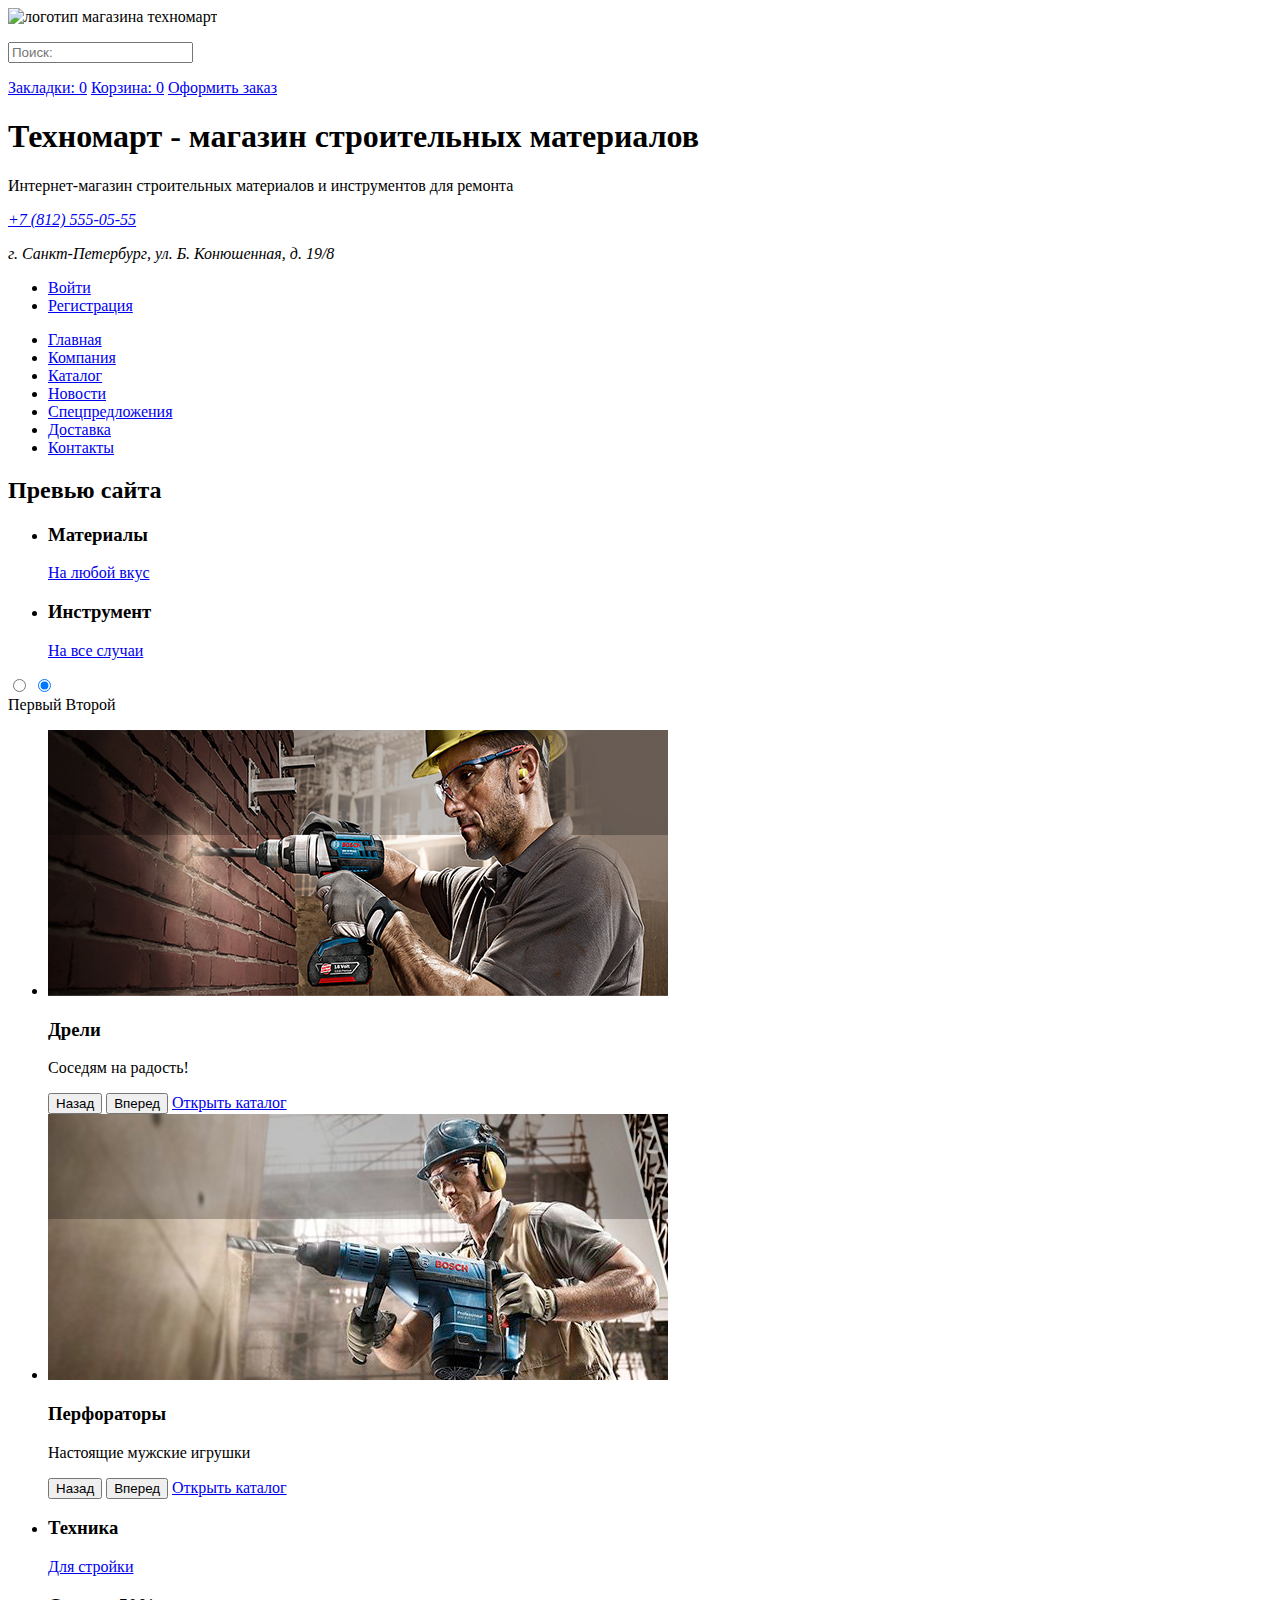
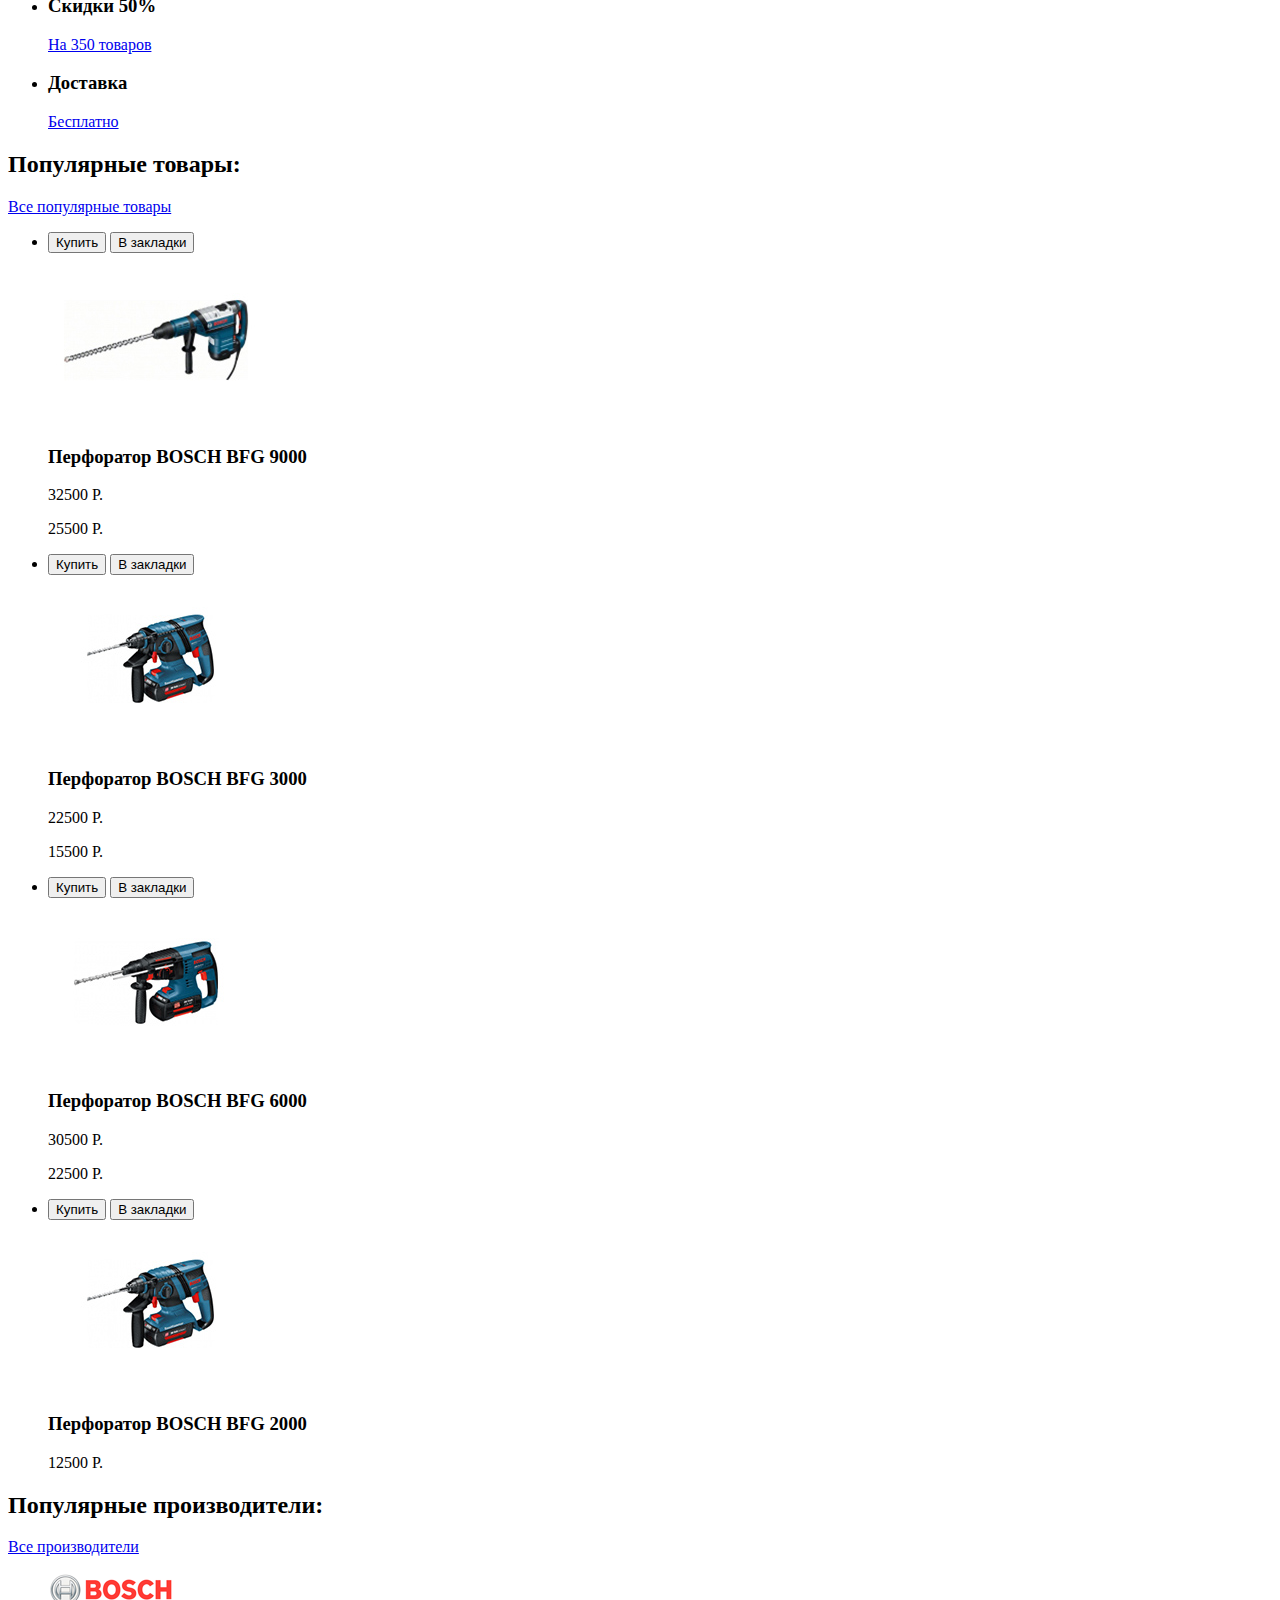
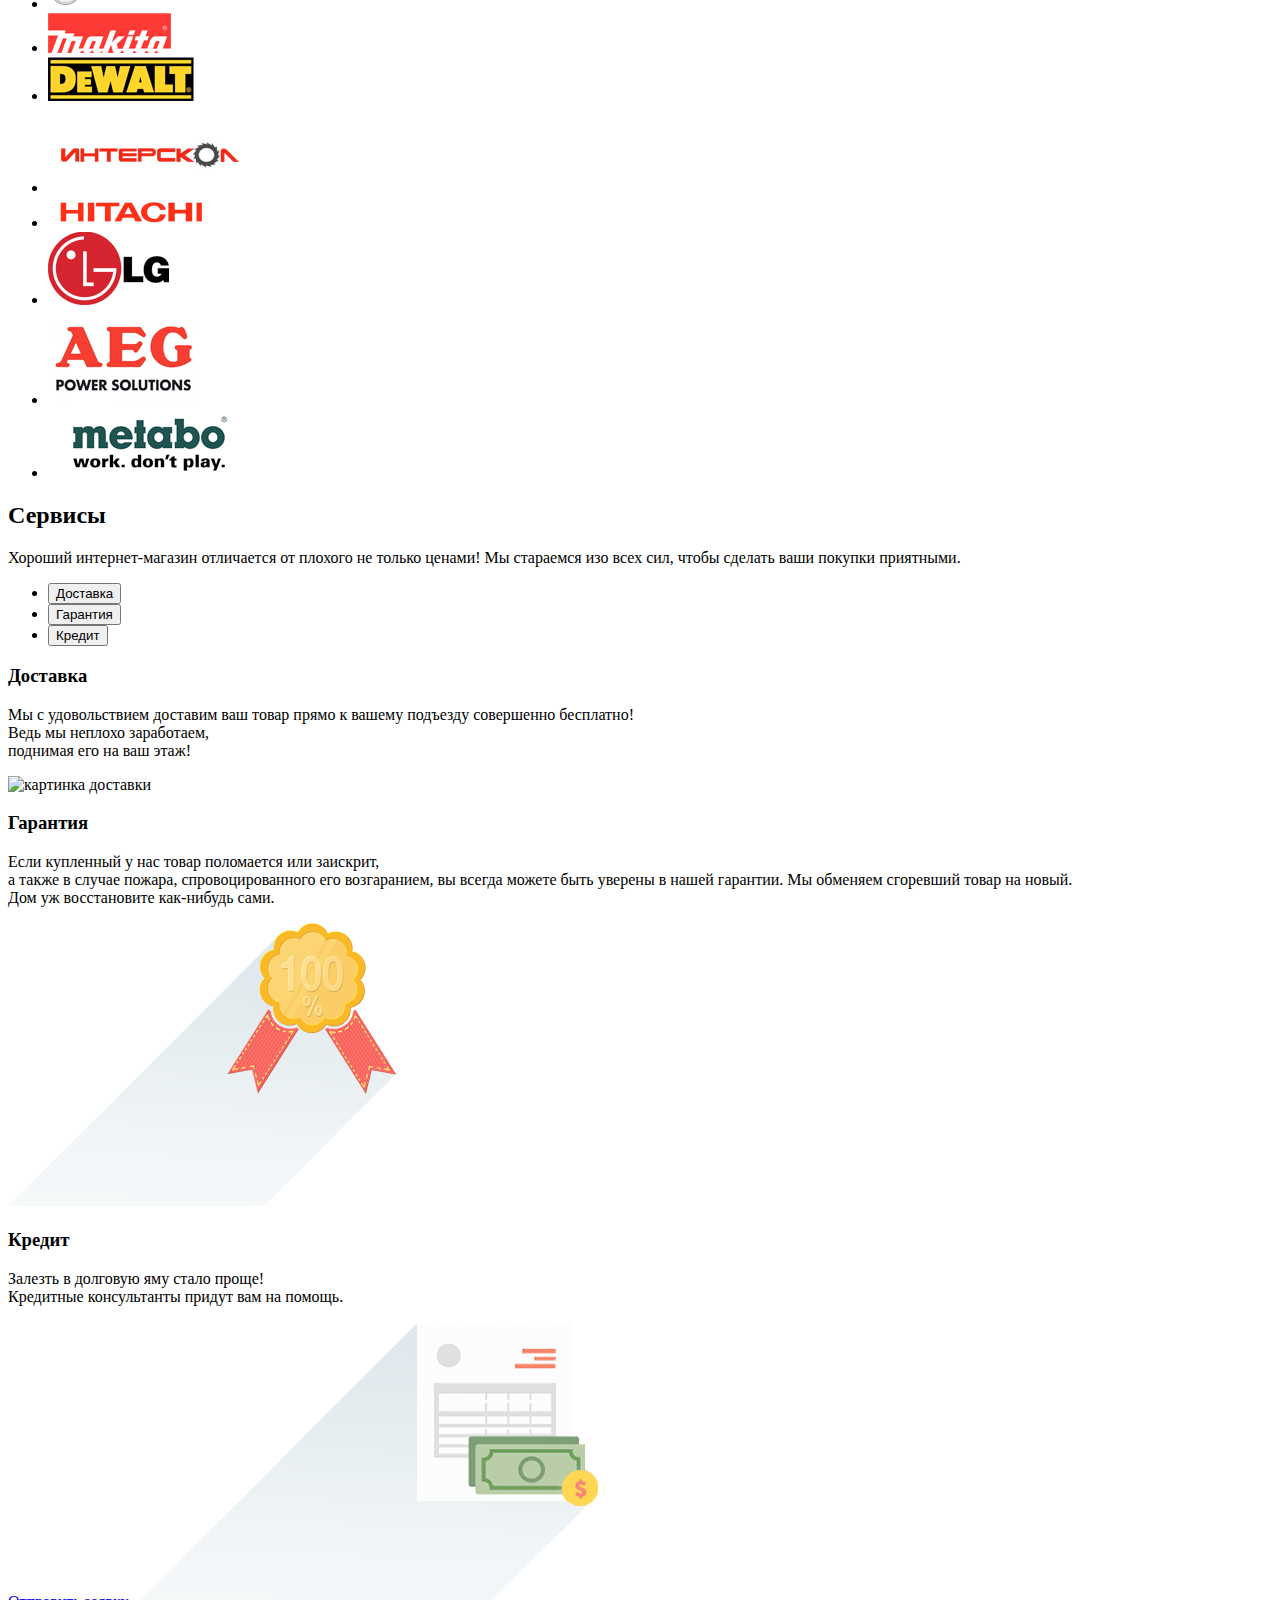
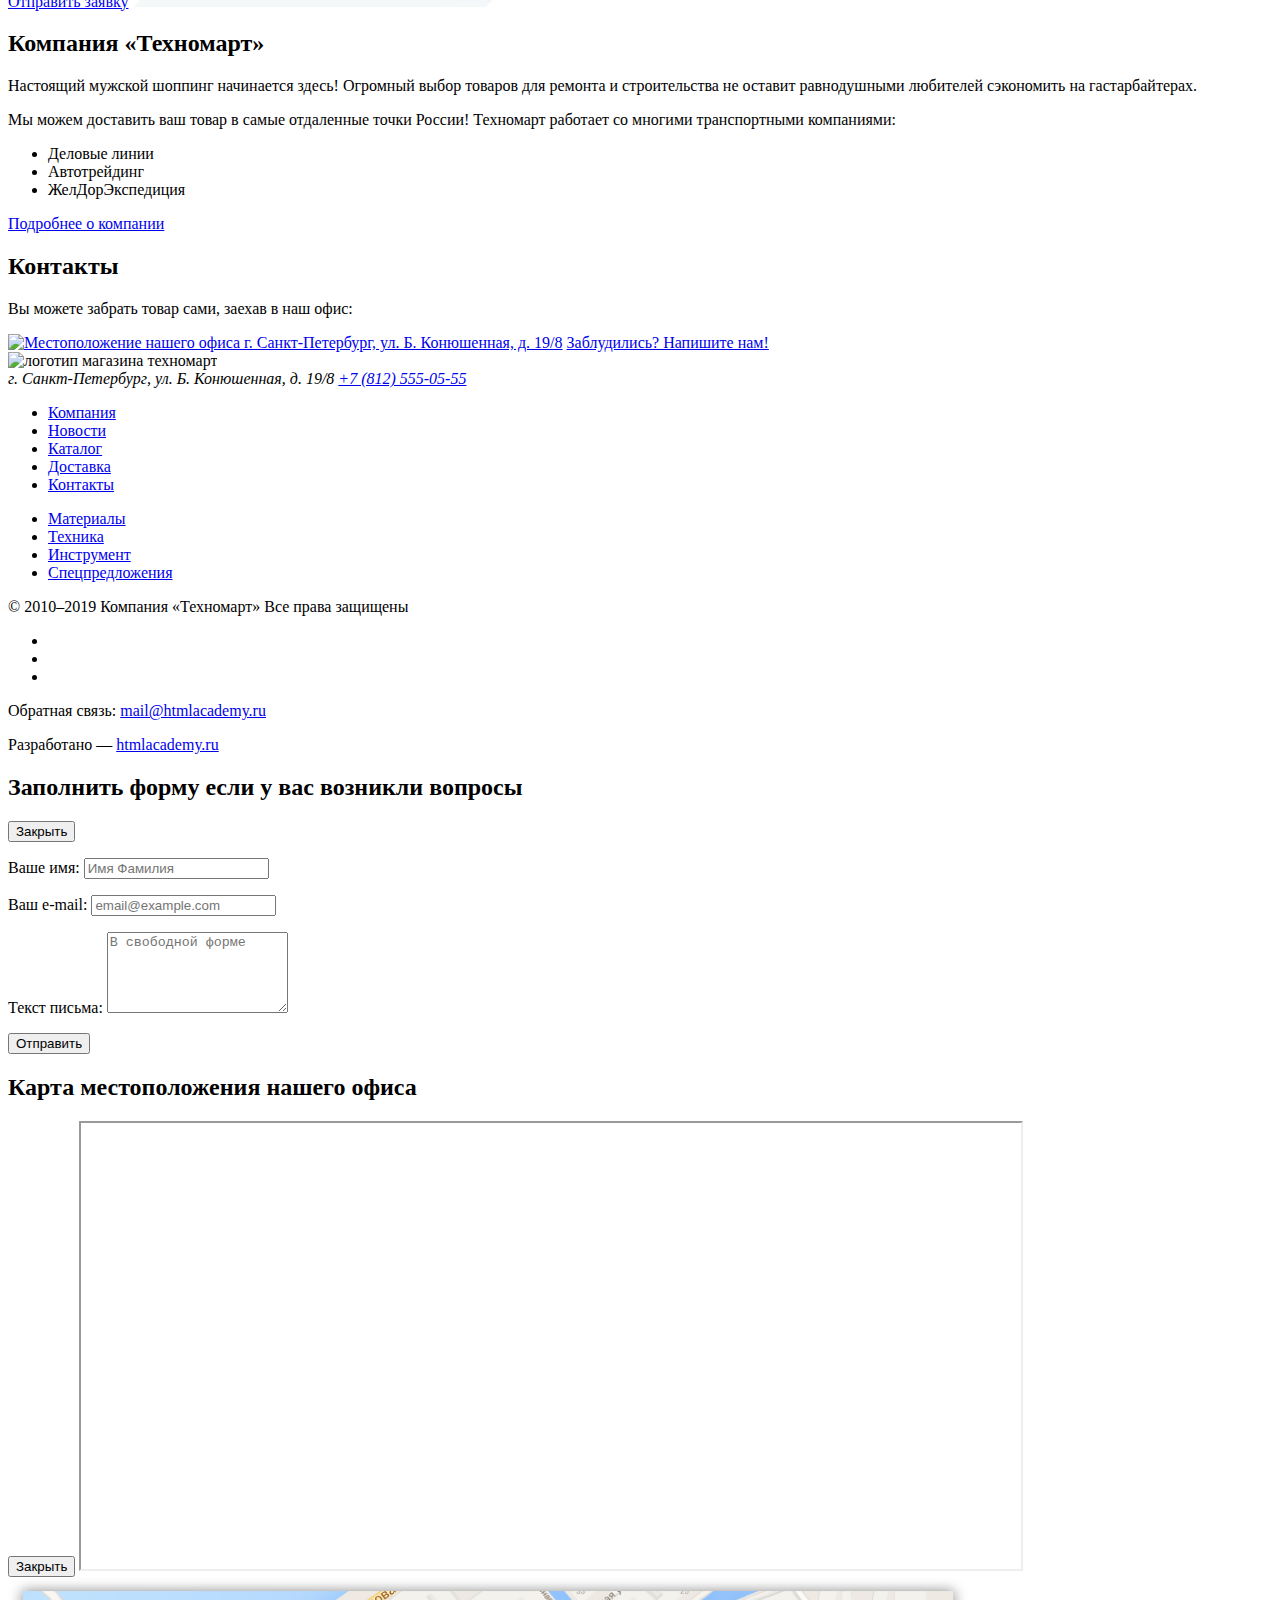
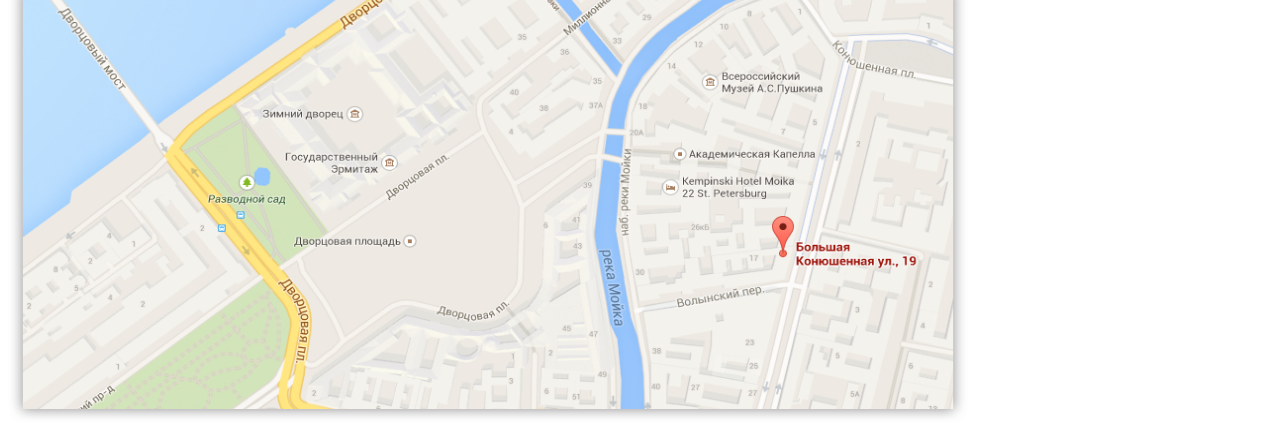
==== commit 1190894e: "Исправил ошибку валидации" ====
--- a/index.html
+++ b/index.html
@@ -6,7 +6,7 @@
   <title>HTML Academy: Техномарт</title>
   <link href="https://fonts.googleapis.com/css?family=Cuprum:400,400i,700%7CPT+Sans:400,700&amp;subset=cyrillic" rel="stylesheet">
   <link href="css/normalize.css" rel="stylesheet">
-  <link href="css/style.css" rel="stylesheet">
+  <link href="css/style.min.css" rel="stylesheet">
 </head>
 
 <body>
@@ -28,9 +28,9 @@
 
     <div class="header-bottom">
       <div class="container">
-        <div class="header-bottom-container">
+        <div class="header-bottom-container index-header-bottom-container">
           <h1 class="visually-hidden">Техномарт - магазин строительных материалов</h1>
-          <p>Интернет-магазин строительных материалов<br> и инструментов для ремонта</p>
+          <p>Интернет-магазин строительных материалов и&nbsp;инструментов для ремонта</p>
           <address>
             <a href="#" class="phone">+7 (812) 555-05-55</a>
             <p class="address">г. Санкт-Петербург, ул. Б. Конюшенная, д. 19/8</p>
@@ -189,9 +189,9 @@
         </div>
         <div class="services-descriprion">
           <ul class="services-items">
-            <li><button type="button" class="btn btn-services services-items-action">Доставка</button></li>
-            <li><button type="button" class="btn btn-services btn-services1">Гарантия</button></li>
-            <li><button type="button" class="btn btn-services btn-services1">Кредит</button></li>
+            <li><button type="button" class="btn btn-services services-items-action btn-delivery">Доставка</button></li>
+            <li><button type="button" class="btn btn-services btn-services1 btn-guarantee">Гарантия</button></li>
+            <li><button type="button" class="btn btn-services btn-services1 btn-delivery btn-credit">Кредит</button></li>
           </ul>
           <section class="delivery">
             <h3>Доставка</h3>
@@ -218,7 +218,6 @@
             <a href="#" class="btn-red btn-credit">Отправить заявку</a>
             <img src="img/icon-credit.png" class="picture-credit" alt="картинка кредит" width="465" height="285">
           </section>
-          <
         </div>
       </div>
     </section>
@@ -322,7 +321,7 @@
     <img src="img/map-popap.png" width="960" height="446" alt="Местоположение нашего офиса г. Санкт-Петербург, ул. Б. Конюшенная, д. 19/8">
   </section>
 
-  <script src="js/script.js"></script>
+  <script src="js/script.min.js"></script>
 </body>
 
 </html>
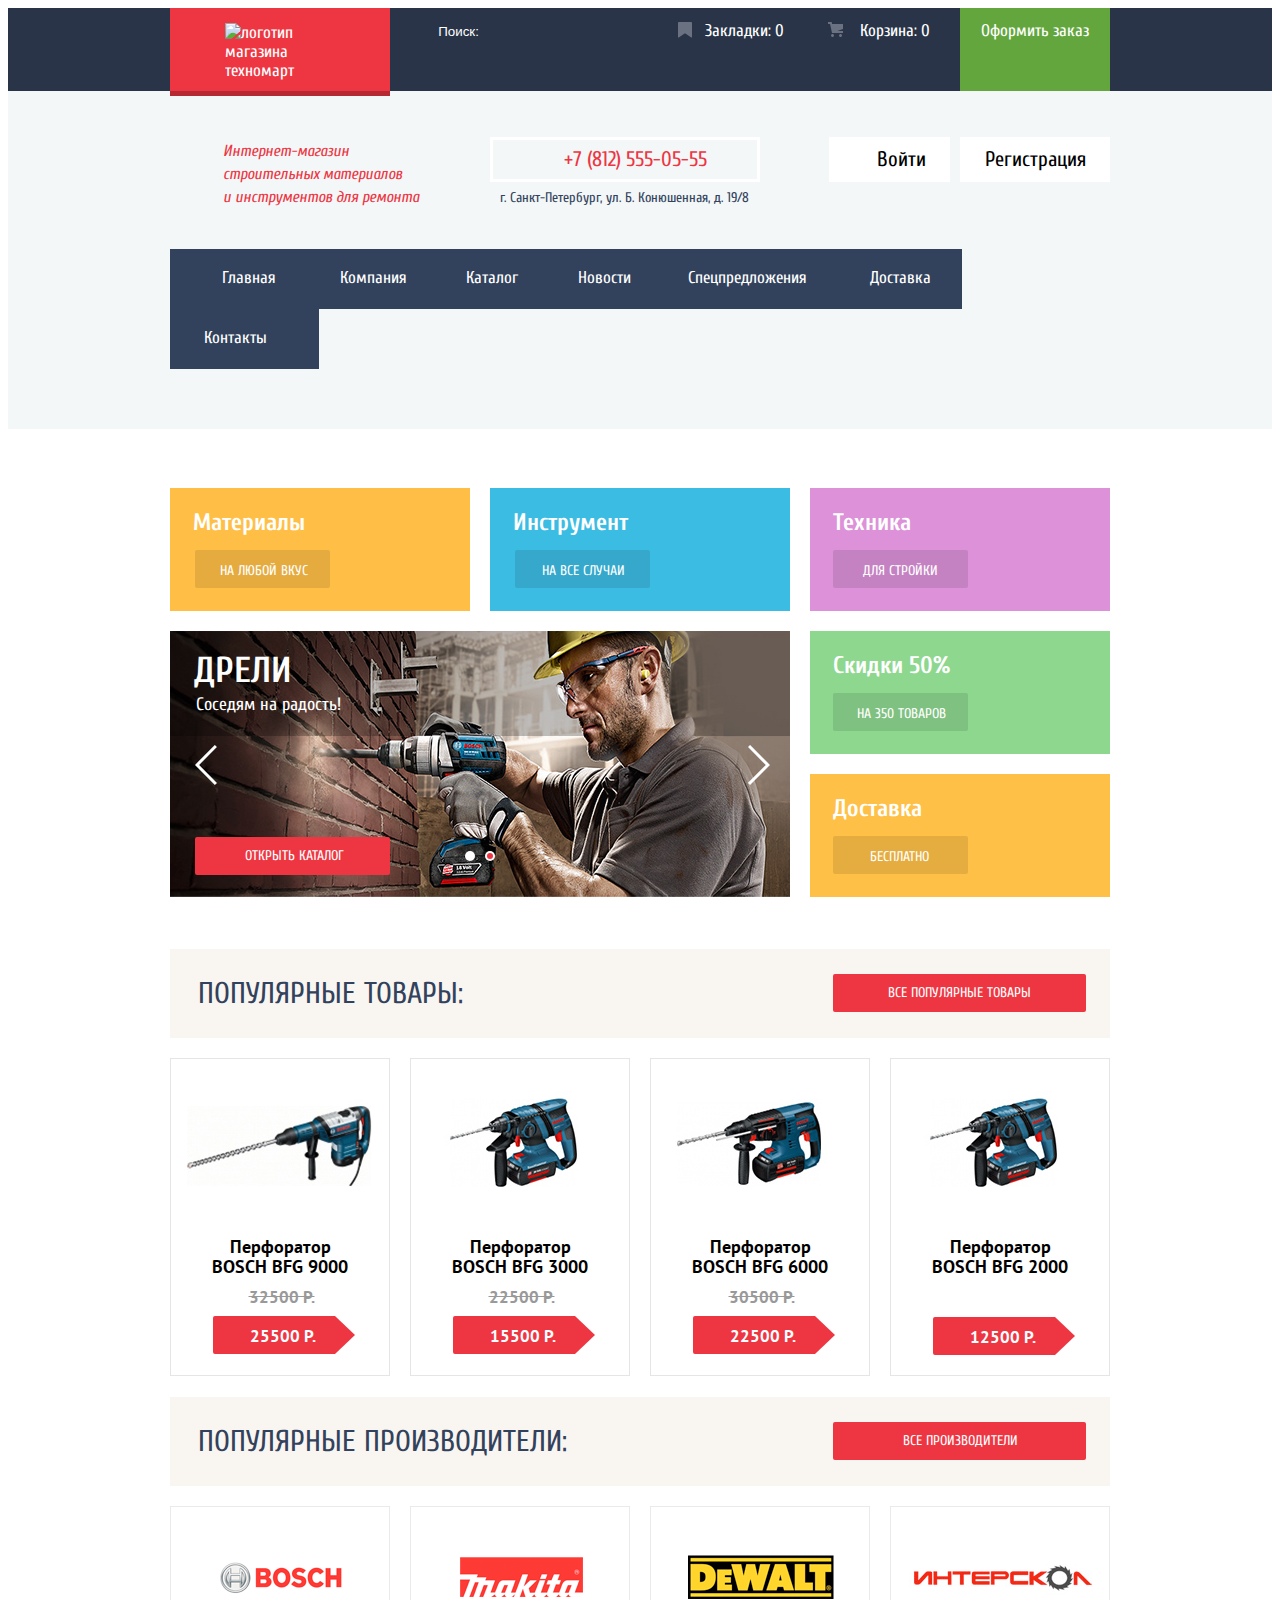
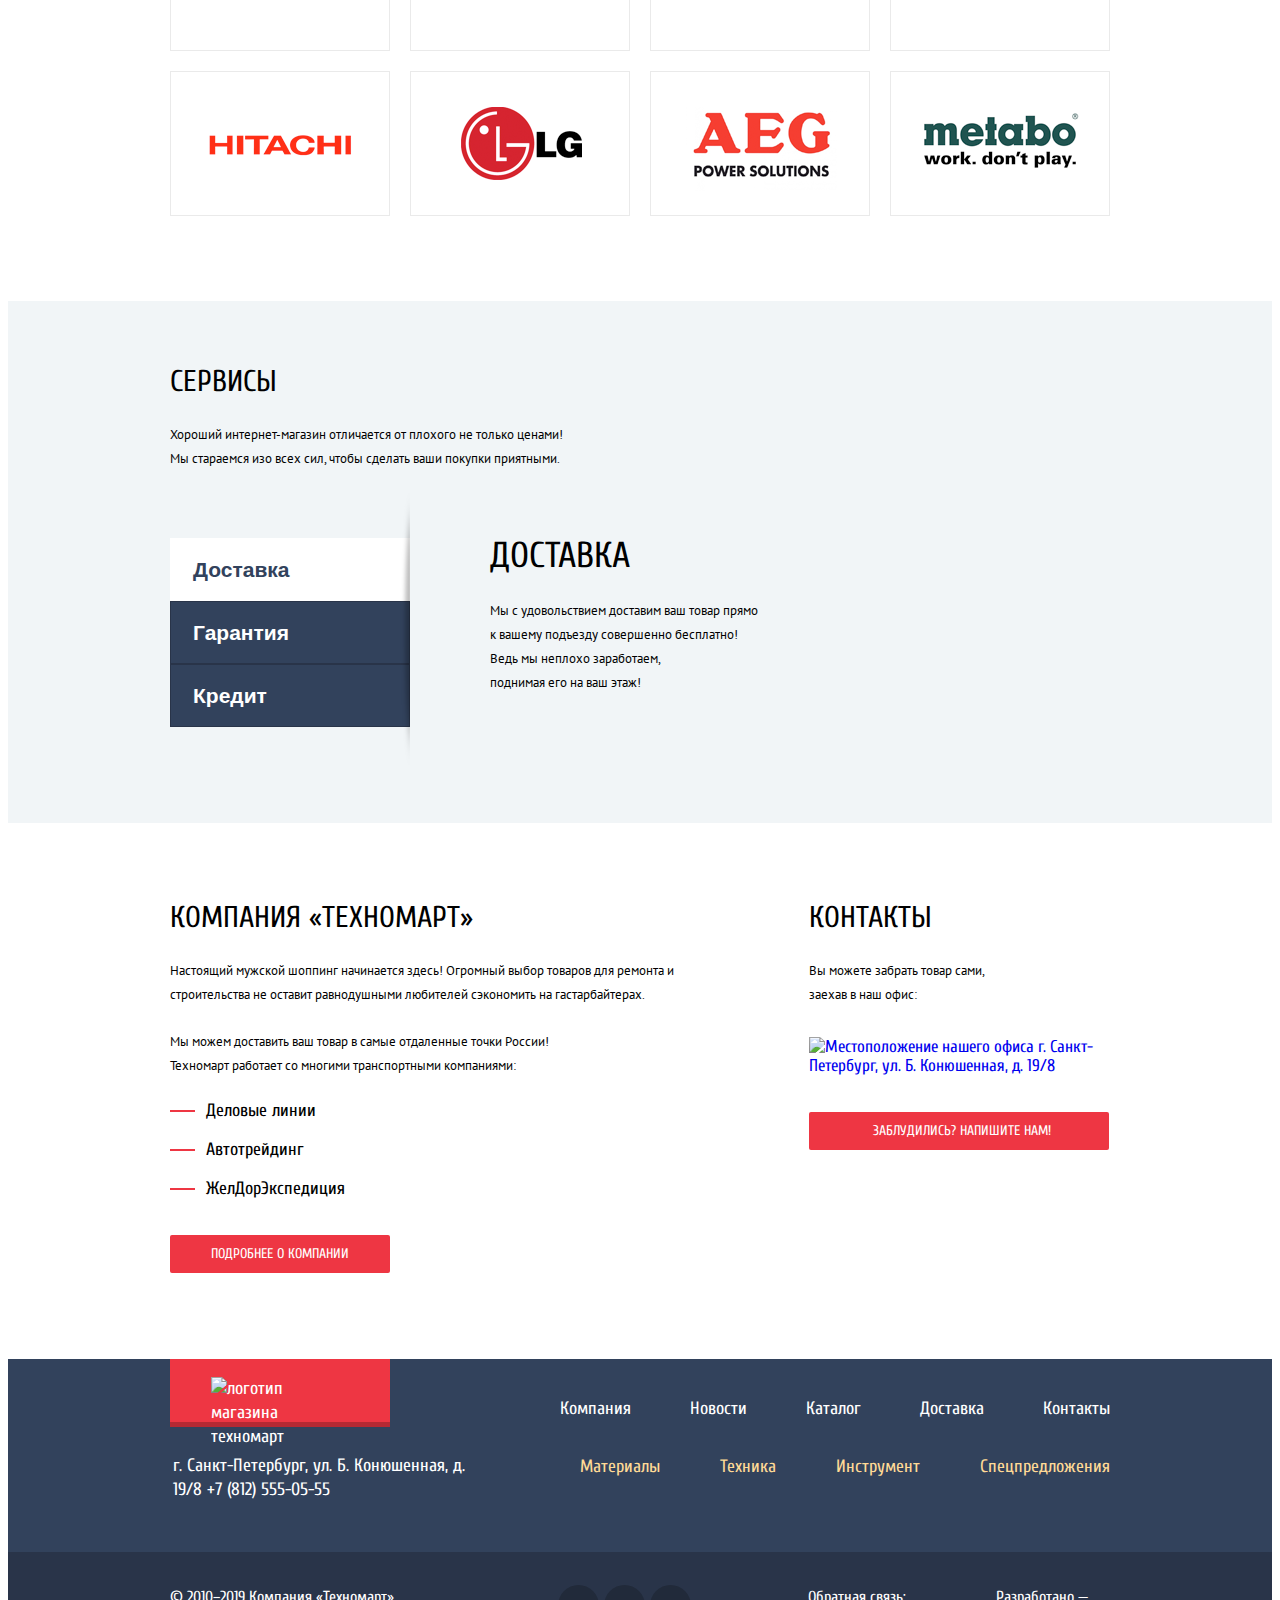
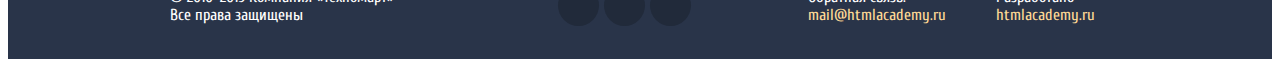
==== commit 2e9af5d1: "Изображения изменены на фоновые" ====
--- a/index.html
+++ b/index.html
@@ -6,7 +6,7 @@
   <title>HTML Academy: Техномарт</title>
   <link href="https://fonts.googleapis.com/css?family=Cuprum:400,400i,700%7CPT+Sans:400,700&amp;subset=cyrillic" rel="stylesheet">
   <link href="css/normalize.css" rel="stylesheet">
-  <link href="css/style.min.css" rel="stylesheet">
+  <link href="css/style.css" rel="stylesheet">
 </head>
 
 <body>
@@ -36,8 +36,8 @@
             <p class="address">г. Санкт-Петербург, ул. Б. Конюшенная, д. 19/8</p>
           </address>
           <ul class="user">
-            <li class="login signin-link"><a href="#">Войти</a></li>
-            <li class="login signup-link"><a href="#">Регистрация</a></li>
+            <li class="login connect-link"><a href="#">Войти</a></li>
+            <li class="login register-link"><a href="#">Регистрация</a></li>
           </ul>
         </div>
         <nav class="main-navigation">
@@ -48,7 +48,7 @@
             <li><a href="#">Новости</a></li>
             <li><a href="#">Спецпредложения</a></li>
             <li><a href="#">Доставка</a></li>
-            <li><a href="#">Контакты</a></li>
+            <li><a href="#">Контакты</a></li>          
           </ul>
         </nav>
       </div>
@@ -62,7 +62,8 @@
         <div class="preview-column-left">
           <ul class="preview-list preview-list-left">
             <li class="preview-item preview-material preview-item-new">
-              <h3>Материалы</h3><a href="#">На любой вкус</a>
+              <h3>Материалы</h3>
+              <a href="#">На любой вкус</a>
             </li>
             <li class="preview-item preview-tools">
               <h3>Инструмент</h3><a href="#">На все случаи</a>
@@ -76,16 +77,14 @@
               <label class="slider-item slider-item-2" for="slide-2">Второй</label>
             </div>
             <ul class="gallety-list">
-              <li class="gallery-item">
-                <img src="img/worker1.jpg" width="620" height="266" alt="рабочий с дрелью">
+              <li class="gallery-item-one">
                 <h3>Дрели</h3>
                 <p>Соседям на радость!</p>
                 <button type="button" class="btn btn-left">Назад</button>
                 <button type="button" class="btn btn-right">Вперед</button>
                 <a href="catalog.html" class="btn-red open-catalog">Открыть каталог</a>
               </li>
-              <li class="gallery-item">
-                <img src="img/worker2.jpg" width="620" height="266" alt="рабочий с перфоратором">
+              <li class="gallery-item-two">
                 <h3>Перфораторы</h3>
                 <p>Настоящие мужские игрушки</p>
                 <button type="button" class="btn btn-left">Назад</button>
@@ -187,7 +186,7 @@
           <p>Хороший интернет-магазин отличается от плохого не только ценами!
             Мы стараемся изо всех сил, чтобы сделать ваши покупки приятными.</p>
         </div>
-        <div class="services-descriprion">
+        <div class="services-description">
           <ul class="services-items">
             <li><button type="button" class="btn btn-services services-items-action btn-delivery">Доставка</button></li>
             <li><button type="button" class="btn btn-services btn-services1 btn-guarantee">Гарантия</button></li>
@@ -196,10 +195,9 @@
           <section class="delivery">
             <h3>Доставка</h3>
             <p>Мы с удовольствием доставим ваш товар прямо
-              к вашему подъезду совершенно бесплатно!<br>
+              к вашему подъезду совершенно бесплатно!
               Ведь мы неплохо заработаем,<br>
               поднимая его на ваш этаж!</p>
-            <img src="img/icon-car.png" class="picture-delivery" alt="картинка доставки" width="468" height="261">
           </section>
           <section class="guarantee">
             <h3>Гарантия</h3>
@@ -209,14 +207,12 @@
               сгоревший товар на новый.<br> 
               Дом уж восстановите как-нибудь сами.
               </p>
-            <img src="img/icon-guarantee.png" class="picture-guarantee" alt="картинка гарантии" width="389" height="283">
           </section>
           <section class="credit">
             <h3>Кредит</h3>
             <p>Залезть в долговую яму стало проще!<br> 
               Кредитные консультанты придут вам на помощь.</p>
             <a href="#" class="btn-red btn-credit">Отправить заявку</a>
-            <img src="img/icon-credit.png" class="picture-credit" alt="картинка кредит" width="465" height="285">
           </section>
         </div>
       </div>
@@ -251,7 +247,7 @@
       <div class="container main-footer-container">
         <div class="footer-contacts">
           <div class="footer-logo">
-            <img src="img/logo.svg" class="logo" width="111" height="18" alt="логотип магазина техномарт">
+            <a><img src="img/logo.svg" class="logo" width="111" height="18" alt="логотип магазина техномарт"></a>
           </div>
           <address class="footer-address">г. Санкт-Петербург, ул. Б. Конюшенная, д. 19/8
             <a href="#">+7 (812) 555-05-55</a></address>
@@ -318,7 +314,7 @@
     <button type="button" class="btn-close btn-close-map">Закрыть</button>
     <iframe src="https://www.google.com/maps/embed?pb=!1m18!1m12!1m3!1d1998.5989424124007!2d30.32089461617356!3d59.93879686904788!2m3!1f0!2f0!3f0!3m2!1i1024!2i768!4f13.1!3m3!1m2!1s0x4696310fca5ba729%3A0xea9c53d4493c879f!2z0JHQvtC70YzRiNCw0Y8g0JrQvtC90Y7RiNC10L3QvdCw0Y8g0YPQuy4sIDE5LCDQodCw0L3QutGCLdCf0LXRgtC10YDQsdGD0YDQsywgMTkxMTg2!5e0!3m2!1sru!2sru!4v1551342923103"
       width="940" height="446" allowfullscreen></iframe>
-    <img src="img/map-popap.png" width="960" height="446" alt="Местоположение нашего офиса г. Санкт-Петербург, ул. Б. Конюшенная, д. 19/8">
+    <img src="img/map-popup.png" width="960" height="446" alt="Местоположение нашего офиса г. Санкт-Петербург, ул. Б. Конюшенная, д. 19/8">
   </section>
 
   <script src="js/script.min.js"></script>
--- a/css/style.css
+++ b/css/style.css
@@ -0,0 +1,2729 @@
+html {
+  -webkit-box-sizing: border-box;
+  -moz-box-sizing: border-box;
+  box-sizing: border-box;
+}
+
+body {
+  min-width: 1200px;
+  font-family: "Cuprum", Tahoma, sans-serif;
+  font-size: 17px;
+  color: #ffffff;
+  background-color: #ffffff;
+}
+
+a {
+  text-decoration: none;
+}
+
+img {
+  max-width: 100%;
+  height: auto;
+}
+
+*,
+*::before,
+*::after {
+  -webkit-box-sizing: inherit;
+  box-sizing: inherit;
+}
+
+.container {
+  width: 960px;
+  padding: 0 10px;
+  margin: 0 auto;
+}
+
+.visually-hidden:not(:focus):not(:active),
+input[type=checkbox].visually-hidden,
+input[type=radio].visually-hidden {
+  position: absolute;
+  
+  width: 1px;
+  height: 1px;
+  margin: -1px;
+  border: 0;
+  padding: 0;
+
+  white-space: nowrap;
+
+  clip-path: inset(100%);
+  clip: rect(0 0 0 0);
+  overflow: hidden;
+}
+
+.hidden-menu,
+.gallery-item-two {
+  display: none;
+}
+
+/* ШАПКА САЙТА */
+.page-header {
+  background-color: #f3f7f8;
+}
+
+.header-logo {
+  width: 220px;
+  padding: 15px 55px 11px 55px;
+  background-color: #ee3643;
+  -webkit-box-shadow: 0 5px 0 0 #b52933;
+  box-shadow: 0 5px 0 0 #b52933;
+}
+
+.header-logo img {
+  display: block;
+}
+
+.header-top {
+  background-color: #293449;
+  min-height: 42px;
+}
+
+.header-top-container {
+  display: flex;
+  -webkit-box-pack: justify;
+  -ms-flex-pack: justify;
+  justify-content: space-between;
+}
+
+.header-top-container form {
+  margin: 0;
+  padding: 0;
+  margin-left: -5px;
+}
+
+.header-top-container .search-catalog {
+  margin-left: -7px;
+}
+
+.search p {
+  margin: 0;
+  padding: 0;
+}
+
+.search input {
+  width: 254px;
+  min-height: 45px;
+
+  padding: 0;
+  padding-top: 2px;
+  padding-left: 48px;
+ 
+  border: none;
+  background-color: #293449;
+  background-image: url("../img/search.svg");
+  background-repeat: no-repeat;
+  background-position: 17px 14px;
+}
+
+.search input::-webkit-input-placeholder  { 
+  color: #ffffff; 
+}
+
+.search input::-moz-placeholder { 
+  color: #ffffff;
+  opacity: 1;
+}
+
+.search input:-ms-input-placeholder { 
+  color: #ffffff;
+}
+
+.search input:hover {
+  background-color: #212a3a;
+  background-image: url("../img/search-hover.svg");
+  background-repeat: no-repeat;
+  background-position: 17px 14px;
+} 
+
+.search input:focus::-webkit-input-placeholder {
+  color: transparent;
+}
+
+.search input:focus {
+  color: #000000;
+  background-color: #ffffff;
+  background-image: url("../img/search-focus.svg");
+  background-repeat: no-repeat;
+  background-position: 17px 14px;
+}
+
+.header-top-container a {
+  color: #ffffff;
+}
+
+.header-logo:hover {
+  background-color: #ca2c37;
+  -webkit-box-shadow: 0 5px 0 0 #9a212a;
+  box-shadow: 0 5px 0 0 #9a212a;
+}
+
+.header-logo:active {
+  background-color: #ba2732;
+  -webkit-box-shadow: 0 5px 0 0 #8e1e26;
+  box-shadow: 0 5px 0 0 #8e1e26;
+}
+
+.btn-order,
+.favourite-and-cart {
+  display: inline-block;
+  min-height: 42px;
+  width: 150px;
+
+  vertical-align: top;
+
+  padding: 12.5px 0;
+}
+
+.favourite {
+  position: relative;
+
+  padding-left: 55px;
+}
+
+.favourite::before {
+  content: "";
+  
+  position: absolute;
+  top: 14px;
+  left: 28px;
+  
+  width: 14px;
+  height: 16px;
+  
+  background-image: url("../img/bookmark.svg");
+  background-repeat: no-repeat;
+  background-position: 0 0;
+
+  opacity: 0.3;
+}
+
+.favourite-and-cart:hover {
+  background-color: #212a3a;
+}
+
+.favourite:hover::before {
+  opacity: 1;
+}
+
+.favourite:active::before {
+  opacity: 0.5;
+}
+
+.favourite-and-cart:active {
+  color: rgba(255,255,255, 0.6);
+  background-color: #161d29;
+}
+
+.favourite-catalog::before {
+  left: 25px;
+}
+
+.favourite-catalog:hover::before {
+  left: 25px;
+}
+
+.favourite-catalog:active::before {
+  left: 25px;
+} 
+
+.cart {
+  position: relative;
+  padding-left: 55px;
+}
+
+.cart::before {
+  content: "";
+  
+  position: absolute;
+  top: 14px;
+  left: 23px;
+  
+  width: 15px;
+  height: 15px;
+  
+  background-image: url("../img/cart.svg");
+  background-repeat: no-repeat;
+  background-position: 0 0;
+
+  opacity: 0.3;
+}
+
+.cart-catalog::before {
+  left: 19px;
+}
+
+.cart:hover::before {
+  opacity: 1;
+}
+
+.cart:active::before {
+  opacity: 0.5;
+}
+
+.cart-catalog:hover::before {
+  left: 19px;
+}
+
+.cart-catalog:active::before {
+  left: 19px;
+}
+
+.cart-catalog {
+  background-color: #ee3643;
+  padding-left: 50px;
+  margin-right: -8px;
+}
+
+.favourite-catalog {
+  padding-left: 52px
+}
+
+.btn-order {
+  background-color: #63a63e;
+  padding-left: 21px;
+}
+
+.btn-order:hover {
+  background-color: #5fbb2d;
+}
+
+.btn-order:active {
+  background-color: #518534;
+  color: rgba(255,255,255, 0.5);
+}
+
+.header-bottom .container {
+  display: -webkit-box;
+  display: -ms-flexbox;
+  display: flex;
+  -webkit-box-orient: vertical;
+  -webkit-box-direction: normal;
+  -ms-flex-direction: column;
+  flex-direction: column;
+}
+
+.header-bottom-container {
+  display: -webkit-box;
+  display: -ms-flexbox;
+  display: flex;
+  -webkit-box-pack: justify;
+  -ms-flex-pack: justify;
+  justify-content: space-between;
+  -webkit-box-align: center;
+  -ms-flex-align: center;
+  align-items: center;
+  min-height: 158px;
+}
+
+.header-bottom-container > p,
+.header-bottom address,
+.header-bottom .user {
+  width: 300px;
+  min-height: 158px;
+}
+
+.header-bottom-container > p { 
+  margin: 0;
+  padding: 49px 50px 0px 53px;
+}
+
+/* IE */
+_:-ms-fullscreen, :root .index-header-bottom-container > p  {
+  margin-left: -20px;
+}
+
+.header-bottom .user a {
+  display: block;
+  line-height: 21px;
+  font-size: 21px; 
+  background-color: #ffffff;
+}
+
+.connect-link a {
+  position: relative;
+  width: 121px;
+  height: 45px;
+  padding: 12px 27px 12px 48px;
+  margin-right: 10px;
+}
+
+.connect-link a::before {
+  content: "";
+  
+  position: absolute;
+  top: 14px;
+  left: 15px;
+  
+  width: 20px;
+  height: 17px;
+
+  background-image: url("../img/login.svg");
+  background-repeat: no-repeat;
+  background-position: 0 0;
+}
+
+.connect-link a:hover::before {
+  content: "";
+  
+  position: absolute;
+  top: 14px;
+  left: 15px;
+  
+  width: 20px;
+  height: 17px;
+  
+  background-image: url("../img/login-hover.svg");
+  background-repeat: no-repeat;
+  background-position: 0 0;
+}
+
+.connect-link a:active::before {
+  content: "";
+  
+  position: absolute;
+  top: 14px;
+  left: 15px;
+  
+  width: 20px;
+  height: 17px;
+  
+  background-image: url("../img/login.svg");
+  background-repeat: no-repeat;
+  background-position: 0 0;
+}
+
+.register-link a{
+  width: 150px;
+  height: 45px;
+  padding: 12px 25px;
+}
+
+.visually-hidden > p,
+.header-bottom-container > p {
+  color: #ee3643;
+  font-style: italic;
+  line-height: 23px;
+  font-size: 16px;  
+}
+
+.phone {
+  position: relative;
+  display: block;
+  width: 270px;
+  height: 45px;
+  padding: 9px 48px 12px 71px;
+  margin-top: 46px;
+  color: #ee3643;
+  line-height: 21px;
+  font-size: 21px; 
+  font-style: normal;
+  border: 3px solid #ffffff;
+}
+
+.phone::before {
+  position: absolute; 
+  content: "";
+  left: 12px;
+
+  width: 19px;
+  height: 19px;
+
+  background-image: url("../img/phone.svg");
+  background-repeat: no-repeat;
+  background-position: 0 0;
+}
+
+.address {
+  color: #32425c;
+  font-size: 14px;
+  line-height: 24px;
+  font-style: normal;
+  margin: 0;
+  padding-top: 4px;
+  padding-left: 10px;
+}
+
+.main-navigation {
+  margin-bottom: 60px;
+  width: 100%;
+}
+
+.main-menu-list {
+  display: -webkit-box;
+  display: -ms-flexbox;
+  display: flex; 
+  -ms-flex-wrap: wrap;
+  flex-wrap: wrap;
+  margin: 0;
+  padding: 0;
+  list-style: none;
+}
+
+.main-menu-list a {
+  display: block;
+
+  min-height: 60px;
+  font-size: 17px;
+  line-height: 17px;
+
+  padding-top: 20px;
+
+  background-color: #32425c;
+  background-repeat: no-repeat;
+  background-position: 0 0;
+}
+
+.main-menu-list li a {
+  padding-left: 34px;
+  padding-right: 33.5px;
+}
+
+.main-menu-list li:nth-child(1) a {
+  padding-left: 52px;
+  padding-right: 37px;
+}
+.main-menu-list li:nth-child(2) a {
+  padding-left: 27px;
+  padding-right: 34px;
+}
+.main-menu-list li:nth-child(3) a {
+  padding-left: 25px;
+  padding-right: 35px;
+}
+.main-menu-list li:nth-child(4) a {
+  padding-left: 25px;
+  padding-right: 26px;;
+}
+.main-menu-list li:nth-child(5) a {
+  padding-left: 31px;
+  padding-right: 30px;
+}
+.main-menu-list li:nth-child(6) a {
+  padding-left: 33px;
+  padding-right: 31px;
+}
+.main-menu-list li:nth-child(7) a {
+  padding-left: 34px;
+  padding-right: 52px;
+}
+
+_:-ms-fullscreen, :root .main-menu-list li:nth-child(7) a {
+  padding-right: 50px;
+} 
+
+@supports (-ms-ime-align: auto) {
+  .main-menu-list li:nth-child(7) a {
+  padding-right: 50px;
+  }
+}
+
+.user {
+  display: -webkit-box;
+  display: -ms-flexbox;
+  display: flex;
+  -webkit-box-pack: end;
+  -ms-flex-pack: end;
+  justify-content: flex-end;
+  padding: 0;
+  margin: 0;
+  padding-top: 46px;
+  list-style: none;
+}
+
+.user a,
+.main-menu-list a {
+  color: #ffffff;
+  list-style: none;
+}
+
+.main-menu-list a:hover {
+  background-color: #293449;
+}
+
+.main-menu-list a:active {
+  color: rgba(255,255,255, 0.5);
+  background-color: #1d2739; 
+}
+
+.user a {
+  color: #000000;
+}
+
+.user a:hover {
+  color: #ee3643;
+}
+
+.user a:active {
+  color: #000000;
+  opacity: 0.3;
+}
+
+.user-menu {
+  position: relative;
+  display: -webkit-box;
+  display: -ms-flexbox;
+  display: flex;
+  -ms-flex-wrap: wrap;
+  flex-wrap: wrap;
+
+  width: 300px;
+  min-height: 85px;
+
+  padding: 0;
+  margin: 0;
+  margin-top: 20px;
+
+  list-style: none;
+}
+
+.user-menu li:last-child {
+  list-style-type: disc;
+}
+
+.user-menu a {
+  color: #000000;
+}
+
+.user-menu .user-panel {
+  width: 300px;
+  height: 45px;
+  padding: 10px 47px;
+
+  background-color: #ffffff;
+}
+
+.user-panel a {
+  position: relative;
+  font-size: 21px;
+  line-height: 21px;
+}
+
+.user-panel a::before {
+  position: absolute;
+  content: "";
+  font-size: 0;
+  
+  width: 20px;
+  height: 18px;
+
+  left: -33px;
+
+  background-image: url("../img/user.svg");
+  background-repeat: no-repeat;
+  background-position: 0 0;
+}
+
+.user-panel a:hover::before {
+  position: absolute;
+  content: "";
+
+  width: 20px;
+  height: 18px;
+
+  left: -33px;
+  
+  background-image: url("../img/user-hover.svg");
+  background-repeat: no-repeat;
+  background-position: 0 0;
+}
+
+.user-menu .exit {
+  position: absolute;
+  content: "";
+  font-size: 0;
+  
+  width: 21px;
+  height: 17px;
+
+  left: 270px;
+  top: 12px;
+
+  background-image: url("../img/exit.svg");
+  background-repeat: no-repeat;
+  background-position: 0 0;
+}
+
+.user-menu .exit:hover{
+  left: 269px;
+  background-image: url("../img/exit-hover.svg");
+}
+
+.user-menu li:nth-child(n+3) {
+  margin-top: -8px;
+  margin-left: 19px;
+
+  color: #32425C;
+  text-decoration: underline;
+}
+
+_:-ms-fullscreen, :root .user-menu li:nth-child(n+3) {
+  margin-top: 6px;
+}
+
+.user-menu li:last-child {
+  min-width: 120px;
+  margin-left: 32px;
+}
+
+.user-menu .user-link {
+  color: #32425c;
+  font-size: 16px;
+  line-height: 18px;
+}
+
+.user-menu .user-link:hover {
+  color: #ee3643;
+}
+
+.user-menu a:active {
+  color: #000000;
+  opacity: 0.3;
+}
+
+/* ПРЕВЬЮ САЙТА */
+
+.preview {
+  background-color: #ffffff;
+  min-height: 468px;
+}
+
+.preview-container {
+  display: -webkit-box;
+  display: -ms-flexbox;
+  display: flex;
+  -webkit-box-pack: justify;
+  -ms-flex-pack: justify;
+  justify-content: space-between;
+  padding-top: 59px;
+}
+
+.gallery {
+  position: relative;
+  padding: 0;
+  margin: 0;
+  width: 620px;
+}
+
+.gallety-list {
+  position: relative;
+}
+
+.gallery-item-one {
+  width: 620px;
+  height: 266px;
+  background-image: url("../img/worker1.jpg");
+  background-repeat: no-repeat;
+  background-position: 0 0;
+  background-color: #000000;
+}
+
+.gallery-item-two {
+  width: 620px;
+  height: 266px;
+  background-image: url("../img/worker2.jpg");
+  background-repeat: no-repeat;
+  background-position: 0 0;
+  background-color: #000000;
+}
+
+.gallety-list * {
+  position: absolute;
+}
+
+.gallety-list h3 {
+  font-size: 36px;
+  line-height: 36px;
+  font-weight: bold;
+  top: 22px;
+  left: 24px;
+  margin: 0;
+  padding: 0;
+  text-transform: uppercase;
+}
+
+.gallety-list p {
+  top: 62px;
+  left: 26px;
+
+  font-size: 18px;
+  line-height: 24px;
+
+  margin: 0;
+  padding: 0;
+}
+
+.gallety-list .btn-left {
+  content: "";
+  
+  font-size: 0;
+
+  top: 114px;
+  left: 25px;
+
+  width: 22px;
+  height: 40px;
+
+  background-image: url("../img/icon-left.svg");
+  background-repeat: no-repeat;
+  background-position: 0 0;
+
+  background-color: transparent;
+  border: none;
+  cursor: pointer;
+}
+
+.gallety-list .btn-right {
+  content: "";
+  
+  font-size: 0;
+
+  top: 114px;
+  right: 20px;
+
+  width: 22px;
+  height: 40px;
+
+  background-image: url("../img/icon-right.svg");
+  background-repeat: no-repeat;
+  background-position: 0 0;
+
+  background-color: transparent;
+  border: none;
+  cursor: pointer;
+}
+
+/* Слайдер в превью*/
+.slider-controls {
+  position: absolute;
+  display: -webkit-box;
+  display: -ms-flexbox;
+  display: flex;
+  -webkit-box-pack: justify;
+  -ms-flex-pack: justify;
+  justify-content: space-between;
+  top: 220px;
+  left: 295px;
+  z-index: 1;
+  
+  width: 30px;
+  height: 10px;
+}
+
+.slider-controls label {
+  position: relative;
+
+  width: 10px;
+  height: 10px;
+
+  font-size: 0;
+
+  background-color: #ffffff;
+  border-radius: 50%;
+  z-index: 2;
+}
+
+.slider-controls .slider-item-2::after {
+  content: "";
+  position: absolute;
+  top: 2px;
+  left: 2px;
+
+  width: 6px;
+  height: 6px;
+
+  background-color: #ee3643;
+  border-radius: 50%;
+  z-index: 3;
+}
+
+.preview-list,
+.gallety-list {
+  list-style: none;
+  padding: 0;
+  margin: 0;
+}
+
+.preview-list-left {
+  display: -webkit-box;
+  display: -ms-flexbox;
+  display: flex;
+  margin-bottom: 20px;
+}
+
+.preview-list-right {
+  display: -webkit-box;
+  display: -ms-flexbox;
+  display: flex;
+  -webkit-box-orient: vertical;
+  -webkit-box-direction: normal;
+  -ms-flex-direction: column;
+  flex-direction: column; 
+}
+
+.preview-list-right li {
+  margin-bottom: 20px;
+}
+
+.preview-list li {
+  width: 300px;
+  height: 123px;
+}
+
+.preview-list h3 {
+  width: 165px;
+  min-height: 30px;
+  font-size: 24px;
+  line-height: 30px;
+  font-weight: bold;
+  color: #ffffff;
+  padding: 0;
+  margin-top: 20px;
+  margin-left: 23px;
+  margin-bottom: 12px;
+}
+
+.preview-list a {
+  display: block;
+  width: 135px;
+  height: 38px;
+  font-size: 14px;
+  line-height: 18px;
+  color: #ffffff;
+  margin-left: 25px;
+  
+  background-color: rgba(0, 0, 0, 0.1);
+  border-radius: 2px;
+  text-transform: uppercase;
+}
+
+.preview-list-right a {
+  margin-left: 23px;
+}
+
+.preview-list a:hover {
+  background-color: rgba(0, 0, 0, 0.2);
+}
+
+.preview-list a:active {
+  background-color: rgba(0, 0, 0, 0.3);
+}
+
+.preview-item {
+  position: relative;
+  min-height: 123px;
+}
+
+.preview-list .preview-material {
+  background-image: url("../img/icon-1.svg");
+  background-repeat: no-repeat;
+  background-position: 213px center;
+  background-color: #ffbf47;
+  margin-right: 20px;
+}
+.preview-material a {
+  padding-top: 12px;
+  padding-left: 25px;
+}
+
+.preview-material::before { 
+  content: "";
+  
+  position: absolute;
+  top: 0px;
+  right: 0px;
+  
+  width: 60px;
+  height: 59px;
+  
+  background-image: url("../img/new-red-flag.png");
+  background-repeat: no-repeat;
+  background-position: 0 0;
+}
+
+.preview-list .preview-tools {
+  background-image: url("../img/icon-2.svg");
+  background-repeat: no-repeat;
+  background-position: 198px center;
+  background-color: #3bbce3;
+}
+.preview-tools a {
+  padding-top: 12px;
+  padding-left: 27px;
+}
+
+.preview-list .preview-technics {
+  background-image: url("../img/icon-3.svg");
+  background-repeat: no-repeat;
+  background-position: 190px center;
+  background-color: #dc91d8;
+}
+.preview-technics a {
+  padding-top: 12px;
+  padding-left: 30px;
+}
+
+.preview-list .preview-sale {
+  background-image: url("../img/icon-4.svg");
+  background-repeat: no-repeat;
+  background-position: 196px center;
+  background-color: #8ed78f;
+}
+.preview-sale a {
+  padding-top: 12px; 
+  padding-left: 24px;
+}
+
+.preview-list .preview-delivery {
+  background-image: url("../img/icon-5.svg");
+  background-repeat: no-repeat;
+  background-position: 192px center;
+  background-color: #ffc047;
+}
+.preview-delivery a {
+  padding-top: 12px;
+  padding-left: 37px;
+}
+
+/* ПОПУЛЯРНЫЕ ТОВАРЫ */
+.goods-popular {
+  min-height: 427px;
+  margin-bottom: 21px;
+  margin-top: 32px;
+}
+
+.popular-title {
+  display: -webkit-box;
+  display: -ms-flexbox;
+  display: flex;
+  -webkit-box-pack: justify;
+  -ms-flex-pack: justify;
+  justify-content: space-between;
+  width: 940px;
+  min-height: 89px;
+  background-color: #f9f5f0;
+  margin-bottom: 20px;
+}
+
+.goods-popular h2 {
+  font-size: 30px;
+  line-height: 30px;
+  margin: 0;
+  margin-left: 28px;
+  padding-top: 30px;
+  color: #32425c;
+  font-weight: normal;
+  text-transform: uppercase;
+}
+
+.goods-list {
+  display: -webkit-box;
+  display: -ms-flexbox;
+  display: flex;
+  -webkit-box-pack: justify;
+  -ms-flex-pack: justify;
+  justify-content: space-between;
+  list-style: none;
+  padding: 0;
+  margin: 0;
+}
+
+.goods-list h3 {
+  font-family: "PT Sans", Tahoma, sans-serif;
+  font-size: 18px;
+  line-height: 20px;
+  font-weight: bold;
+  color: #000000;
+}
+
+.btn-red {
+  display: inline-block;
+  height: 38px;
+  font-size: 14px;
+  line-height: 18px;
+  padding: 10px 0;
+  vertical-align: top;
+  text-transform: uppercase;
+  color: #ffffff;
+  background-color: #ee3643;
+  border-radius: 2px;
+}
+
+.btn-red:hover {
+  background-color: #ca2c37;
+}
+
+.btn-red:active {
+  background-color: #ba2732;
+}
+
+.goods-all {
+  margin-top: 25px;
+  margin-right: 24px;
+  min-width: 253px;
+  padding-left: 55px;
+}
+
+.manufacturer-all {
+  margin-top: 25px;
+  margin-right: 24px;
+  min-width: 253px;
+  padding-left: 70px;
+}
+
+.open-catalog {
+  bottom: 22px;
+  left: 25px;
+
+  width: 195px;
+  padding-left: 50px;
+}
+
+.btn-info {
+  width: 220px;
+  padding-left: 41px;
+}
+
+.btn-letter {
+  width: 300px;
+  padding-left: 64px;
+}
+
+.goods-item {
+  width: 220px;
+  height: 318px;
+  border: 1px solid #E5E5E5;
+}
+
+.goods-item:hover {
+  -webkit-box-shadow: 0px 10px 25px rgba(41, 52, 73, 0.5);
+  box-shadow: 0px 10px 25px rgba(41, 52, 73, 0.5);
+}
+
+.goods-item img {
+  width: 218px;
+  height: 170px;
+}
+
+.goods-popular .catalog-item:nth-child(4) { 
+  margin-right: 0;
+}
+
+.catalog-item.catalog-goods-new h3 {
+  margin-bottom: 40px;
+}
+
+/* ПОПУЛЯРНЫЕ ПРОИЗВОДИТЕЛИ */
+.manufacturer-popular {
+  min-height: 419px;
+  margin-bottom: 85px;
+}
+
+.manufacturer-popular h2 {
+  font-size: 30px;
+  line-height: 30px;
+  margin: 0;
+  margin-left: 28px;
+  padding-top: 30px;
+  color: #32425c;
+  font-weight: normal;
+  text-transform: uppercase;
+}
+
+.manufacturer-list {
+  display: -webkit-box;
+  display: -ms-flexbox;
+  display: flex;
+  -webkit-box-pack: justify;
+  -ms-flex-pack: justify;
+  justify-content: space-between;
+  -ms-flex-wrap: wrap;
+  flex-wrap: wrap;
+  list-style: none;
+  padding: 0;
+  margin: 0;
+  margin-top: -20px;
+}
+
+.manufacturer-list li {
+  width: 220px;
+  height: 145px;
+  margin-top: 20px;
+  text-align: center;
+  border: 1px solid #eaeaea;
+  background-color: #ffffff;
+}
+
+.manufacturer-list a {
+  display: block;
+  width: 220px;
+  height: 145px;
+}
+
+.manufacturer-item .bosch {
+  margin-top: 53px; 
+}
+
+.manufacturer-list .makita {
+  margin-top: 50px; 
+}
+
+.manufacturer-list .dewalt {
+  margin-top: 48px; 
+}
+
+.manufacturer-list .interskol {
+  margin-top: 21px; 
+}
+
+.manufacturer-list .hitachi {
+  margin-top: 58px; 
+}
+
+.manufacturer-list .lg {
+  margin-top: 35px; 
+}
+
+.manufacturer-list .aeg {
+  margin-top: 23px; 
+}
+
+.manufacturer-list .metabo {
+  margin-top: 34px; 
+}
+.manufacturer-item:hover {
+  -webkit-box-shadow: 0px 10px 25px rgba(41, 52, 73, 0.5);
+  box-shadow: 0px 10px 25px rgba(41, 52, 73, 0.5);
+}
+
+.manufacturer-item:active {
+  -webkit-box-shadow: 0px 4px 10px rgba(41, 52, 73, 0.5);
+  box-shadow: 0px 4px 10px rgba(41, 52, 73, 0.5);
+  opacity: 0.3;
+}
+
+/* СЕРВИСЫ */
+.services {
+  color: #ffffff;
+  min-height: 522px;
+  padding-top: 63px;
+  background-color: #f1f5f7;
+}
+
+.services h2 {
+  margin: 0;
+  font-size: 30px;
+  font-weight: normal;
+  margin-bottom: 24px;
+  color: #000000;
+  text-transform: uppercase;
+}
+
+.services p {
+  font-family: "PT Sans", Tahoma, sans-serif;
+  font-size: 13px;
+  line-height: 24px;
+  color: #000000;
+  margin-top: 0;
+  padding: 0;
+}
+
+.services-container {
+  width: 960px;
+  padding: 0 0.01px 0 10px;
+  margin: 0 auto;
+  display: -webkit-box;
+  display: -ms-flexbox;
+  display: flex;
+  -webkit-box-orient: vertical;
+  -webkit-box-direction: normal;
+  -ms-flex-direction: column;
+  flex-direction: column;
+  -webkit-box-pack: start;
+  -ms-flex-pack: start;
+  justify-content: flex-start;
+}
+
+.services-preview {
+  width: 400px;
+  margin-bottom: 6px;
+}
+
+.services-preview p {
+  margin-top: 0;
+  margin-bottom: 61px;
+  padding: 0;
+}
+
+.services-description {
+  position: relative;
+  display: -webkit-box;
+  display: -ms-flexbox;
+  display: flex;
+}
+
+.services-items {
+  position: relative;
+  padding: 0;
+  margin: 0;
+  margin-right: 80px;
+  list-style: none;
+}
+
+.services-items::after {
+  content: "";
+  position: absolute;
+  top: -45px;
+  right: 0;
+  width: 10px;
+  height: 279px;
+  background: url("../img/services-shadow.png") no-repeat 0 0;
+}
+
+.btn-services {
+  
+  width: 240px;
+  height: 63px;
+  padding-left: 22px;
+
+  font-size: 21px;
+  line-height: 30px;
+  font-weight: bold;
+  text-align: left;
+
+  color: #ffffff;
+  background-color: #32425c;
+  border: 1px solid #293449;
+  cursor: pointer;
+}
+
+.btn-services:hover {
+  background-color: #293449;
+}
+
+.services-items-action,
+.services-items-action:hover,
+.services-items-action:active {
+  color: #32425c;
+  background-color: #ffffff;
+  border: 1px solid #ffffff;
+}
+
+.delivery p {
+  width: 275px;
+}
+
+.guarantee p {
+  width: 378px;
+}
+
+.credit p {
+  width: 285px;
+  margin-bottom: 28px;
+}
+
+.services-description .delivery {
+  width: 620px; 
+  min-height: 261px;
+  background: url("../img/icon-car.png") 150px 25px no-repeat;
+}
+
+.services-description .guarantee {
+  width: 630px; 
+  min-height: 283px;
+  background: url("../img/icon-guarantee.png") 238px 3px no-repeat;
+}
+
+.services-description .credit {
+  width: 630px; 
+  min-height: 285px;
+  background: url("../img/icon-credit.png") 165px 2px no-repeat;
+}
+
+.credit .btn-credit {
+  width: 195px;
+  padding-left: 44px;
+}
+
+.services h3 {
+  font-size: 36px;
+  line-height: 36px;
+  font-weight: normal;
+  color: #000000;
+  text-transform: uppercase;
+  margin-top: 0;
+  margin-bottom: 25px;
+}
+
+.guarantee,
+.credit {
+  display: none;
+}
+
+.services-show {
+  display: block;
+}
+
+/* ОПИСАНИЕ И КОНТАКТЫ */
+.index-columns-container {
+  display: -webkit-box;
+  display: -ms-flexbox;
+  display: flex;
+  -webkit-box-pack: justify;
+  -ms-flex-pack: justify;
+  justify-content: space-between;
+  min-height: 536px;
+  padding-top: 77px;
+  padding-bottom: 86px;
+}
+
+.index-columns-container h2 {
+  font-size: 30px;
+  font-weight: normal;
+  margin-top: 0;
+  margin-bottom: 24px;
+  color: #000000;
+  text-transform: uppercase; 
+}
+
+.index-columns-container p {
+  font-family: "PT Sans", Tahoma, sans-serif;
+  font-size: 13px;
+  line-height: 24px;
+  color: #000000;
+  margin-top: 0;
+  padding: 0;
+}
+
+.about-us p {
+  margin-bottom: 23px;
+}
+
+.about-us .delivery-information {
+  width: 390px;
+}
+
+.about-us ul {
+  margin-top: 0;
+  padding-left: 36px;
+  margin-bottom: 37px;
+}
+
+.about-us li {
+  position: relative;
+  margin-bottom: 17px;
+}
+
+.about-us li::before {
+  position: absolute;
+  content: "";
+  
+  width: 25px;
+  height: 2px;
+
+  left: -36px;
+  top: 9px;
+
+  background-color: #ee3643;
+}
+
+.about-us li{
+  margin-bottom: 20px;
+}
+
+.index-columns-container ul {
+  list-style: none;
+  font-size: 18px;
+  line-height: 19px;
+
+  color: #000000;
+}
+
+.about-us {
+  width: 525px;
+}
+
+.contacts {
+  width: 301px;
+}
+
+.contacts p {
+  width: 180px;
+  margin-bottom: 30px;
+}
+
+.contacts img {
+  margin-bottom: 37px;
+}
+
+
+/* СЕРЕДИНА КАТАЛОГА */
+.main-catalog {
+  color: #000000;
+  background-color: #ffffff;
+  text-transform: uppercase;
+}
+
+.breadcrumbs {
+  display: -webkit-box;
+  display: -ms-flexbox;
+  display: flex;
+  
+  min-height: 59px;
+  padding: 0;
+  padding-top: 18px;
+  margin: 0;
+
+  list-style: none;
+}
+
+.breadcrumbs a {
+  
+  font-family: "PT Sans", Tahoma, sans-serif;
+  font-size: 13px;
+  line-height: 18px;
+  color: #000000;
+  text-transform: uppercase;
+}
+
+.breadcrumbs li {
+  position: relative;
+}
+
+.breadcrumbs .home {
+  position: absolute;
+  content: "";
+
+  top: 3px;
+  left: -2px;
+
+  width: 14px;
+  height: 12px;
+
+  font-size: 0;
+
+  background-image: url("../img/home.svg");
+  background-repeat: no-repeat;
+  background-position: 0 0;
+}
+
+.breadcrumbs li:nth-child(2) {
+  margin-left: 54px;
+  margin-right: 40px;
+}
+
+.breadcrumbs li:nth-child(3) {
+  margin-right: 43px;
+}
+
+.breadcrumbs li + li:before {
+  position: absolute;
+  content: "";
+
+  top: 4px;
+  left: -24px;
+
+  width: 8px;
+  height: 12px;
+
+  background-image: url("../img/icon-right-small.svg");
+  background-repeat: no-repeat;
+  background-position: 0 0;
+}
+
+.main-catalog h1 {
+  width: 940px;
+  height: 89px;
+
+  font-size: 30px;
+  line-height: 30px;
+  font-weight: normal;
+
+  margin-top: 0;
+  margin-bottom: 20px;
+  padding-left: 28px;
+  padding-top: 29px;
+
+  color: #32425C;
+  background-color: #f2f6f8;
+}
+
+.main-catalog .filters-catalog-flex {
+  display: -webkit-box;
+  display: -ms-flexbox;
+  display: flex;
+  -webkit-box-pack: justify;
+  -ms-flex-pack: justify;
+  justify-content: space-between;
+}
+
+/* Фильтры */
+.filters,
+.catalog {
+  font-family: "PT Sans", Tahoma, sans-serif;
+}
+
+.filters {
+  width: 220px;
+}
+
+.filters h2 {
+  width: 220px;
+
+  min-height: 38px;
+  font-size: 13px;
+  line-height: 18px;
+  font-weight: normal;
+
+  margin-top: 0;
+  margin-bottom: 16px;
+  padding-left: 18px;
+  padding-top: 10px;
+
+  background-color: #f7f3ec;
+}
+
+.filter {
+  line-height: 19px;
+
+  padding: 0;
+  margin: 0;
+
+  list-style: none;
+}
+
+.filters fieldset {
+  padding: 0;
+  margin: 0;
+
+  border: none;
+}
+
+.filters legend {
+  font-weight: bold;
+  margin-bottom: 20px;
+}
+
+.range-filter {
+  width: 220px;
+}
+
+.range-controls {
+  position: relative;
+  height: 80px;
+  padding-left: 30px;
+  padding-top: 39px;
+  margin-bottom: 9px;
+
+  background-color: #f7f3ec;
+}
+
+.range-controls .size {
+  height: 2px;
+  width: 170px;
+
+  background-color: #d7dcde;
+}
+
+.range-controls .bar {
+  height: 2px;
+  width: 140px;
+
+  background-color: #00ca74;
+}
+
+
+.range-controls .toggle {
+  position: absolute;
+  -webkit-box-sizing: content-box;
+  box-sizing: content-box;
+  top: 32px;
+
+  width: 4px;
+  height: 4px;
+  padding: 0;
+  
+  background-color: #ababab;
+  border: 8px solid #ffffff;
+  -webkit-box-shadow: 0 2px 1px 0 #e0ddd8;
+  box-shadow: 0 2px 1px 0 #e0ddd8;
+  border-radius: 50%;
+  cursor: pointer;
+}  
+
+.toggle-min {
+  left: 22px;
+}
+
+.toggle-max {
+  left: 162px;
+}
+
+.price-controls label {
+  display: inline-block;
+  vertical-align: top;
+}
+
+.price-controls input {
+  width: 95px;
+  height: 38px;
+
+  font-family: "PT Sans", Tahoma, sans-serif;
+  font-size: 17px;
+  line-height: 18px;
+  text-align: center;
+
+  background-color: #f7f3ec;
+  border: none;
+}
+
+.min-price {
+  margin-right: 7px;
+}
+
+.max-price input {
+  margin-left: 7px;
+}
+
+.filters .line {
+  height: 1px;
+  width: 100%;
+
+  margin-top: 25px;
+  margin-bottom: 22px;
+
+  background-color: #e5e5e5;
+}
+
+.filter label {
+  position: relative;
+  display: block;
+  font-size: 15px;
+}
+
+.filter-checkbox + label::before {
+  position: absolute;
+  content: "";
+  top: 0px;
+  left: -34px;
+
+  width: 23px;
+  height: 23px;
+
+  border: 2px solid #c5c5c5;
+  border-radius: 2px;
+  cursor: pointer;
+}
+
+.filter-checkbox:checked + label::after {
+  position: absolute;
+  content: "";
+
+  top:  0;
+  left: -34px;
+
+  width: 27px;
+  height: 23px;
+
+  background-image: url("../img/checkbox-on.svg");
+  background-repeat: no-repeat;
+  background-position: 0 0;
+  background-color: white;
+  cursor: pointer;
+}
+
+.filter-radio + label::before {
+  position: absolute;
+  content: "";
+  top: -2px;
+  left: -35px;
+
+  width: 25px;
+  height: 25px;
+
+  border: 4px solid #c5c5c5;
+  border-radius: 50%;
+  cursor: pointer;
+}
+
+.filter-radio:checked + label::after {
+  position: absolute;
+  content: "";
+
+  top: 6px;
+  left: -27px;
+
+  width: 9px;
+  height: 9px;
+
+  background-color: #c5c5c5;
+  border-radius: 50%;
+  cursor: pointer;
+}
+
+.filter-checkbox:disabled + label,
+.filter-checkbox:disabled + label,
+.filter-radio:disabled + label,
+.filter-radio:disabled + label {
+  opacity: 0.4;
+}
+
+.filter-checkbox:hover + label::before {
+  border: 2px solid #b5b5b5;
+}
+.filter-radio:hover + label::before {
+  border: 4px solid #b5b5b5;
+}
+
+.filter-radio:checked:hover + label::after {
+  background-color: #b5b5b5;
+}
+
+.filter-checkbox:checked:hover + label::after {
+  background-image: url("../img/checkbox-on-hover.svg");
+}
+
+.filter li {
+  padding-left: 34px;
+  margin-bottom: 20px;
+}
+
+.filter li:last-child {
+  margin-bottom: 0;
+}
+
+.filter-btn {
+  width: 140px;
+  height: 38px;
+  margin-top: 81px;
+
+  font-size: 13px;
+  line-height: 18px;
+
+  border: 1px solid #E5E5E5;
+  background-color: #ffffff;
+  text-transform: uppercase;
+}
+
+/* Сортировка */
+.sorting {
+  display: -webkit-box;
+  display: -ms-flexbox;
+  display: flex;
+  -webkit-box-pack: justify;
+  -ms-flex-pack: justify;
+  justify-content: space-between;
+
+  width: 700px;
+  min-height: 38px;
+  margin-bottom: 20px;
+
+  background-color: #f7f3ec;
+  
+}
+
+.sorting ul {
+  padding: 0;
+  padding-top: 9px;
+  margin: 0;
+  list-style: none;
+}
+
+.sorting h2 {
+  font-size: 13px;
+  line-height: 18px;
+  width: 220px;
+  margin: 0;
+  padding-left: 18px;
+  padding-top: 9px;
+  font-weight: normal;
+}
+
+.type {
+  width: 380px;
+}
+
+.sorting ul:last-child {
+  width: 60px;
+}
+
+.type li:nth-child(2) {
+  margin-left: 66px;
+  margin-right: 61px; 
+}
+
+.sorting .sorting-item{
+  font-size: 13px;
+  line-height: 18px;
+
+  color: #c5c5c5;
+  border-bottom: 1px dotted #ee3643;
+}
+
+.sorting .sorting-item:hover {
+  color: #000000;
+  border-bottom: 1px solid #ee3643;
+}
+
+.sorting .item-action, 
+.sorting .item-action:hover,
+.sorting .item-action:active {
+  color: #ee3643;
+  border-bottom: none;
+}
+
+
+.sorting li,
+.sorting ul {
+  display: inline-block;
+  vertical-align: top;
+}
+
+.arrow {
+  display: inline-block;
+  font-size: 0;
+  margin-right: 18px;
+  vertical-align: center;
+}
+
+.arrow-down {
+  margin-right: 0;
+}
+
+.arrow::before {
+  content: "";
+  border: 10px solid #c5c5c5;
+  border-right-width: 5px;
+  border-right-color: transparent;
+  border-left-width: 5px;
+  border-left-color: transparent;
+}
+
+.arrow-up::before {
+  border-top-width: 0;
+  display: inline-block;
+  vertical-align: center;
+}
+
+.arrow-down::before {
+  border-bottom-width: 0;
+  display: inline-block;
+  vertical-align: center;
+}
+
+.arrow-up:hover::before,
+.arrow-down:hover::before {
+  border-color: #231f20;
+  border-right-color: transparent;
+  border-left-color: transparent;
+}
+
+.arrow-action::before,
+.arrow-action:hover::before,
+.arrow-action:active::before {
+  border-color: #ee3643;
+  border-right-color: transparent;
+  border-left-color: transparent;
+}
+
+/* Каталог */
+.catalog {
+  width: 700px;
+}
+
+.catalog-list {
+  display: -webkit-box;
+  display: -ms-flexbox;
+  display: flex;
+  -ms-flex-wrap: wrap;
+  flex-wrap: wrap;
+  list-style: none;
+  padding: 0;
+  padding-bottom: 7px;
+  margin: 0;
+  margin-left: -20px;
+}
+
+/* Не удалять, убирает отступ популярных товарах на главной */
+.goods-list.catalog-list {
+  padding-bottom: 0;
+}
+
+.catalog-item .btn {
+  position: relative;
+  font-family: "Cuprum", Tahoma, sans-serif;
+  display: block;
+  width: 135px;
+  height: 38px;
+  margin: 0;
+  margin-bottom: 7px;
+  
+  font-size: 14px;
+  line-height: 18px;
+  
+  text-transform: uppercase;
+  border: none;
+  border-radius: 2px;
+}
+
+.btn-buy {
+  margin-bottom: 7px;
+
+  color: #ffffff;
+  background-color: #63a63e;
+  -webkit-box-shadow: inset 0 -3px 0 0 #367315;
+  box-shadow: inset 0 -3px 0 0 #367315;
+  cursor: pointer;
+}
+
+.hidden-menu .btn-buy::before {
+  content: "";
+  
+  position: absolute;
+  top: 11px;
+  left: 14px;
+  
+  width: 15px;
+  height: 15px;
+  
+  background-image: url("../img/cart.svg");
+  background-repeat: no-repeat;
+  background-position: 0 0;
+
+  opacity: 0.3;
+}
+
+.hidden-menu .btn-buy:hover::before,
+.hidden-menu .btn-buy:active::before {
+  opacity: 1;
+}
+
+.btn-buy:hover {
+  color: #ffffff;
+  background-color: #5fbb2d;
+  -webkit-box-shadow: inset 0 -3px 0 0 #367315;
+  box-shadow: inset 0 -3px 0 0 #367315;
+}
+
+.btn-buy:active {
+  color: #ffffff;
+  background-color: #518534;
+  -webkit-box-shadow: none;
+  box-shadow: none;
+}
+
+.btn-add-favourite {
+  background-color: #ffffff;
+  color: #32425c;
+  -webkit-box-shadow: inset 0 0 0 3px #63a63e;
+  box-shadow: inset 0 0 0 3px #63a63e;
+  cursor: pointer;
+}
+
+.btn-add-favourite:hover {
+  -webkit-box-shadow: inset 0 0 0 3px #32425c;
+  box-shadow: inset 0 0 0 3px #32425c;
+}
+
+.btn-add-favourite:active {
+  opacity: 0.3;
+}
+
+.hidden-menu {
+  position: absolute;
+  top: 30px;
+  left: 32px;
+  
+  min-width: 145px;
+  min-height: 93px;
+
+  padding: 15px 10px;
+  
+  
+  background-color: #ffffff;
+  z-index: 10;
+}
+
+.catalog-item .hidden-menu {
+  display: none;
+}
+
+.catalog-item:hover .hidden-menu {
+  display: block;
+}
+
+.catalog-item {
+  display: -webkit-box;
+  display: -ms-flexbox;
+  display: flex;
+  -webkit-box-orient: vertical;
+  -webkit-box-direction: normal;
+  -ms-flex-direction: column;
+  flex-direction: column;
+  align-items: center;
+  width: 220px;
+  min-height: 318px;
+  margin-left: 20px;
+  margin-bottom: 20px;
+  border: 1px solid #E5E5E5;
+  text-align: center;
+}
+
+/* Не удалять, убирает отступ в популярных товарах на главной */
+.goods-item.catalog-item {
+  margin-bottom: 0;
+}
+
+.catalog-item * {
+  margin: 0;
+}
+
+.catalog-item:hover {
+  -webkit-box-shadow: 0px 10px 25px rgba(41, 52, 73, 0.5);
+  box-shadow: 0px 10px 25px rgba(41, 52, 73, 0.5);
+}
+
+.catalog-item img {
+  width: 218px;
+  height: 170px;
+  margin-bottom: 8px;
+}
+
+.catalog-list h3 {
+  width: 160px;
+  font-size: 18px;
+  line-height: 20px;
+  font-weight: bold;
+  text-transform: none;
+  margin-bottom: 11px;
+}
+
+/* 2 класса - не убирать, отступ только на каталог */
+.catalog .catalog-item:nth-child(3n) h3 { 
+  margin-bottom: 40px;
+}
+
+.price-old {
+  font-size: 17px;
+  font-weight: bold;
+  line-height: 18px;
+
+  margin-left: 3px;
+  margin-bottom: 10px;
+
+  color: #999999;
+  text-decoration: line-through;
+}
+
+.price {
+  position: relative;
+  left: -6px;
+  font-size: 17px;
+  font-weight: bold;
+  line-height: 18px;
+
+  width: 122px;
+  height: 38px;
+  padding-top: 11px;
+  padding-left: 17px;
+
+  color: #ffffff;
+  background-color: #EE3643;
+  border-radius: 2px 0 0 2px;
+}
+
+.goods-item .price-old,
+.goods-item .price {
+  font-family: "PT Sans", Tahoma, sans-serif;
+  font-size: 17px;
+  line-height: 18px;
+  font-weight: bold;
+}
+
+.price::after {
+  content: "";
+  position: absolute;
+  top: 0;
+  right: -20px;
+  border: 20px solid #EE3643;
+  border-top: 19px solid transparent;
+  border-bottom: 19px solid transparent;
+  border-right: 0;
+}
+
+_:-ms-fullscreen, :root .price::after {
+  right: -19px;
+}
+
+.catalog-item-new::before { 
+  content: "";  
+  position: absolute;
+
+  top: 0px;
+  right: 0px;
+    
+  width: 60px;
+  height: 59px;
+    
+  background-image: url("../img/new-red-flag.png");
+  background-repeat: no-repeat;
+  background-position: 0 0;
+}
+
+.pagination-list {
+  display: -webkit-box;
+  display: -ms-flexbox;
+  display: flex;
+  -webkit-box-pack: start;
+  -ms-flex-pack: start;
+  justify-content: flex-start;
+
+  min-width: 300px;
+  text-align: center;
+  padding: 0;
+  margin: 0;
+  padding-top: 26px;
+  padding-bottom: 60px;
+
+  list-style: none;
+}
+
+.pagination-list a {
+  display: block;
+  
+  font-family: "PT Sans", Tahoma, sans-serif;
+  font-size: 13px;
+  line-height: 18px;
+  
+  border: 1px solid #e5e5e5;
+  text-transform: uppercase;
+  color: #000000;
+  background-color: #ffffff;
+  border-radius: 2px;
+}
+
+.pagination-item a {
+  width: 38px;                                   
+  height: 38px;
+
+  padding-top: 8px;
+  margin-right: 10px;
+}
+
+.pagination-list li:last-child a {
+  width: 140px;
+  height: 38px;
+  margin: 0;
+}
+
+.pagination-list a:hover {
+  border: 1px solid #bdc6ca;
+}
+
+.pagination-list a:active {
+  border: 1px solid #ee3643;
+}
+
+.pagination-list .pagination-action,
+.pagination-list .pagination-action:hover,
+.pagination-list .pagination-action:active {
+  color: #ffffff;
+  background-color: #ee3643;
+  border: none;
+}
+
+/* О перфораторах */
+
+.about-perforators {
+  min-height: 261px;
+  background-color: #f2f6f8;
+  padding-top: 63px;
+  padding-bottom: 57px;
+}
+
+.about-perforators h2 {
+  margin-bottom: 26px;
+  margin-top: 0;
+
+  font-size: 30px;
+  line-height: 30px;
+  font-weight: normal;
+
+  text-transform: uppercase;
+}
+
+.about-perforators p {
+  font-family: "PT Sans", Tahoma, sans-serif;
+  font-size: 13px;
+  line-height: 24px;
+  text-transform: none;
+}
+
+/* ПОДВАЛ САЙТА */
+.main-footer {
+  background-color: #32425c;
+}
+
+.main-footer-container:first-child {
+  display: -webkit-box;
+  display: -ms-flexbox;
+  display: flex;
+  -webkit-box-pack: justify;
+  -ms-flex-pack: justify;
+  justify-content: space-between;
+}
+
+.footer-contacts {
+  width: 330px;
+}
+
+.footer-navigation {
+  width: 550px;
+}
+
+_:-ms-fullscreen, :root .footer-navigation {
+  width: 750px;
+} 
+
+.footer-logo {
+  width: 220px;
+  height: 63px;
+  padding: 18px 41px 25px 41px;
+  background-color: #ee3643;
+  -webkit-box-shadow: 0 5px 0 0 #b52933;
+  box-shadow: 0 5px 0 0 #b52933;
+  margin-bottom: 32px;
+}
+
+.footer-logo .logo {
+  width: 168px;
+  height: 30px;
+}
+
+.footer-logo:hover {
+  background-color: #ca2c37;
+  -webkit-box-shadow: 0 5px 0 0 #9a212a;
+  box-shadow: 0 5px 0 0 #9a212a;
+}
+
+.footer-logo:active {
+  background-color: #ba2732;
+  -webkit-box-shadow: 0 5px 0 0 #8e1e26;
+  box-shadow: 0 5px 0 0 #8e1e26;
+}
+
+.main-footer a {
+  color: #ffffff;
+}
+
+.footer-top {
+  min-height: 193px;
+  font-size: 18px;
+  line-height: 24px;
+}
+
+.footer-address {
+  width: 326px;
+  font-style: normal;
+  padding-left: 3px;
+}
+
+.footer-navigation-over,
+.footer-navigation-under {
+  display: -webkit-box;
+  display: -ms-flexbox;
+  display: flex;
+  -webkit-box-pack: end;
+  -ms-flex-pack: end;
+  justify-content: flex-end;
+  list-style: none;
+}
+
+.footer-navigation-over {
+  margin-top: 33px;
+  margin-bottom: 34px;
+}
+
+.footer-navigation-over a {
+  margin-left: 59px;
+}
+
+.footer-navigation-under a {
+  color: #ffda96;
+  margin-left: 60px;
+}
+
+.footer-navigation-over a:hover,
+.footer-navigation-under a:hover {
+  text-decoration: underline;
+}
+
+.footer-navigation-over a:active,
+.footer-navigation-under a:active {
+  text-decoration: none;
+  opacity: 0.5;
+}
+
+.footer-bottom {
+  min-height: 107px;
+  font-size: 16px;
+  line-height: 18px;
+  background-color: #293449;
+}
+
+.main-footer-container:last-child {
+  display: -webkit-box;
+  display: -ms-flexbox;
+  display: flex;
+  align-items: center;
+  min-height: 107px;
+}
+
+.main-footer-container > p {
+  width: 240px;
+  margin-right: 140px;
+}
+
+.main-footer-container .copyright {
+  display: -webkit-box;
+  display: -ms-flexbox;
+  display: flex;
+  -webkit-box-pack: justify;
+  -ms-flex-pack: justify;
+  justify-content: space-between;
+  width: 320px;
+  padding-left: 15px;
+  padding-right: 15px;
+}
+
+.footer-social {
+  display: -webkit-box;
+  display: -ms-flexbox;
+  display: flex;
+  -ms-flex-wrap: wrap;
+  flex-wrap: wrap;
+  width: 160px;
+  padding: 0;
+  margin-left: 15px;
+  margin-right: 80px;
+  list-style: none;
+}
+
+.social-btn {
+  position: relative;
+  display: -webkit-box;
+  display: -ms-flexbox;
+  display: flex;
+  width: 41px;
+  height: 41px;
+  border-radius: 50%;
+  background-color: #212a3a;
+  margin-right: 5px;
+}
+
+.social-btn-vk::after {
+  position: absolute;
+  content: "";
+
+  top: 13px;
+  right: 7px;
+  
+  width: 26px;
+  height: 15px;
+  
+  background-image: url("../img/vk.svg");
+  background-repeat: no-repeat;
+  background-position: 0 0;
+}
+
+.social-btn-fb::after {
+  position: absolute;
+  content: "";
+
+  top: 10px;
+  right: 14px;
+  
+  width: 12px;
+  height: 22px;
+  
+  background-image: url("../img/facebook.svg");
+  background-repeat: no-repeat;
+  background-position: 0 0;
+}
+
+.social-btn-in::after {
+  position: absolute;
+  content: "";
+
+  top: 10px;
+  right: 10px;
+  
+  width: 21px;
+  height: 21px;
+  
+  background-image: url("../img/instagram.svg");
+  background-repeat: no-repeat;
+  background-position: 0 0;
+}
+
+.social-btn:hover,
+.social-btn:active {
+  background-color: #ee3643;
+}
+
+.footer-copyright .copyright p {
+  width: 140px;
+}
+
+.footer-copyright:last-child {
+  padding-left: 50px;
+}
+
+.footer-copyright a {
+  color: #ffda96;
+}
+
+.footer-copyright a:hover {
+  text-decoration: underline;
+}
+
+.footer-copyright a:active {
+  text-decoration: none;
+  color: #EE3643;
+  
+}
+
+/* POPUP ТОВАР ДОБАВЛЕН В КОРЗИНУ */
+
+.popup {
+  position: fixed;
+  display: none;
+  z-index: 10;
+}
+
+.popup-show {
+  display: block;
+}
+
+.add-cart-popup {
+  display: -webkit-box;
+  display: -ms-flexbox;
+  display: flex;
+  -webkit-box-orient: vertical;
+  -webkit-box-direction: normal;
+  -ms-flex-direction: column;
+  flex-direction: column;
+}
+
+.add-cart-show {
+  top: 205px;
+  left: 50%;
+
+  width: 620px;
+  min-height: 282px;
+  padding: 0;
+  margin: 0 auto;
+  margin-left: -310px;
+
+  color: #000000;
+  
+  background: #ffffff url("../img/add-popup-check.svg") no-repeat 80px 46px;
+  border-top: 7px solid #ee3643;
+  border-bottom: 112px solid #f1f1f1;
+  -webkit-box-shadow: 0px 20px 40px rgba(41, 52, 73, 0.75);
+  box-shadow: 0px 20px 40px rgba(41, 52, 73, 0.75);
+}
+
+.btn-close {
+  position: absolute;
+  top: 9px;
+  left: 591px;
+
+  width: 21px;
+  height: 21px;
+
+  font-size: 0;
+
+  border: none;
+  background-color: transparent;
+  background: transparent url("../img/close.svg") no-repeat 0 0;
+  cursor: pointer;
+}
+
+.added-cart {
+  font-weight: normal;
+  margin: 65px 0;
+  margin-left: 181px;
+
+  font-size: 30px;
+  line-height: 30px;
+}
+
+.btn-follow-cart {
+  position: absolute;
+  top: 200px;
+  left: 80px;
+  width: 220px;
+  padding-left: 60px;
+  margin-right: 20px;
+
+  border-radius: 2px;
+}
+
+.btn-continue {
+  position: absolute;
+  top: 200px;
+  left: 320px;
+  width: 220px;
+  min-height: 38px;
+
+  font-size: 14px;
+  line-height: 18px;
+
+  color: #000000;
+  background-color: #ffffff;
+  border: none;
+  border-radius: 2px;
+  text-transform: uppercase;
+  cursor: pointer;
+}
+
+/* POPUP НУЖНА ПОМОЩЬ, НАПИШИТЕ НАМ! */
+
+.feed-back-popup {
+  top: 205px;
+  left: 50%;
+
+  width: 620px;
+  min-height: 430px;
+  padding: 0;
+  padding: 45px 80px 0 80px;
+  margin: 0 auto;
+  margin-left: -310px;
+
+  color: #000000;
+  background-color: #ffffff;
+  border-top: 7px solid #ee3643;
+  border-bottom: 112px solid #f4f4f4;
+  -webkit-box-shadow: 0px 20px 40px rgba(41, 52, 73, 0.75);
+  box-shadow: 0px 20px 40px rgba(41, 52, 73, 0.75);
+}
+
+.feed-back-form {
+  display: -webkit-box;
+  display: -ms-flexbox;
+  display: flex;
+  -ms-flex-wrap: wrap;
+  flex-wrap: wrap;
+  -webkit-box-pack: justify;
+  -ms-flex-pack: justify;
+  justify-content: space-between;
+}
+
+.feed-back-item {
+  margin: 0;
+}
+
+.feed-back-item input,
+.feed-back-item textarea {
+  outline: none;
+}
+
+.feed-back-item label {
+  display: block;
+  font-size: 18px;
+  line-height: 18px;
+}
+
+.feed-back-item input[type=text],
+.feed-back-item input[type=email] {
+  width: 220px;
+  min-height: 38px;
+  margin-bottom: 20px;
+  margin-top: 10px;
+  padding-left: 15px;
+}
+
+.feed-back-message textarea {
+  width: 460px;
+  margin-top: 10px;
+  padding-left: 15px;
+  padding-top: 8px;
+}
+
+.feed-back-item input[type=text],
+.feed-back-item input[type=email],
+.feed-back-message textarea {
+  border: 2px solid #d7dcde;
+  border-radius: 2px;
+}
+
+.feed-back-item input[type=text]:hover,
+.feed-back-item input[type=email]:hover,
+.feed-back-message textarea:hover {
+  border: 2px solid #b5b5b5;
+}
+
+.feed-back-item input[type=text]:focus,
+.feed-back-item input[type=email]:focus,
+.feed-back-message textarea:focus {
+  border: 2px solid #ee3643;
+}
+
+.feed-back-item input::-webkit-input-placeholder,
+.feed-back-item textarea::-webkit-input-placeholder {
+  font-family: "PT Sans", Tahoma, sans-serif;
+  font-size: 13px;
+  line-height: 18px;
+}
+
+.feed-back-item input:focus::-webkit-input-placeholder,
+.feed-back-item textarea:focus::-webkit-input-placeholder {
+  color: transparent;
+}
+
+.btn-feed-back {
+  position: absolute;
+  top: 349px;
+  left: 80px;
+
+  width: 460px;
+  min-height: 38px;
+
+  border: none;
+  cursor: pointer;
+}
+
+/* POPUP КАРТА */
+
+.map-popup {
+  top: 205px;
+  left: 50%;
+  width: 940px;
+  height: 446px;
+  padding: 0;
+  margin: 0 auto;
+  margin-left: -471px;
+}
+
+.map-popup .btn-close {
+  position: absolute;
+  top: 8px;
+  left: 911px;
+  z-index: 10;
+}
+
+.map-popup img {
+  position: absolute;
+  top: 0;
+  left: 0;
+  z-index: 1;
+  width: 100%;
+}
+
+.map-popup iframe {
+  position: absolute;
+  z-index: 2;
+
+  border: none;
+}
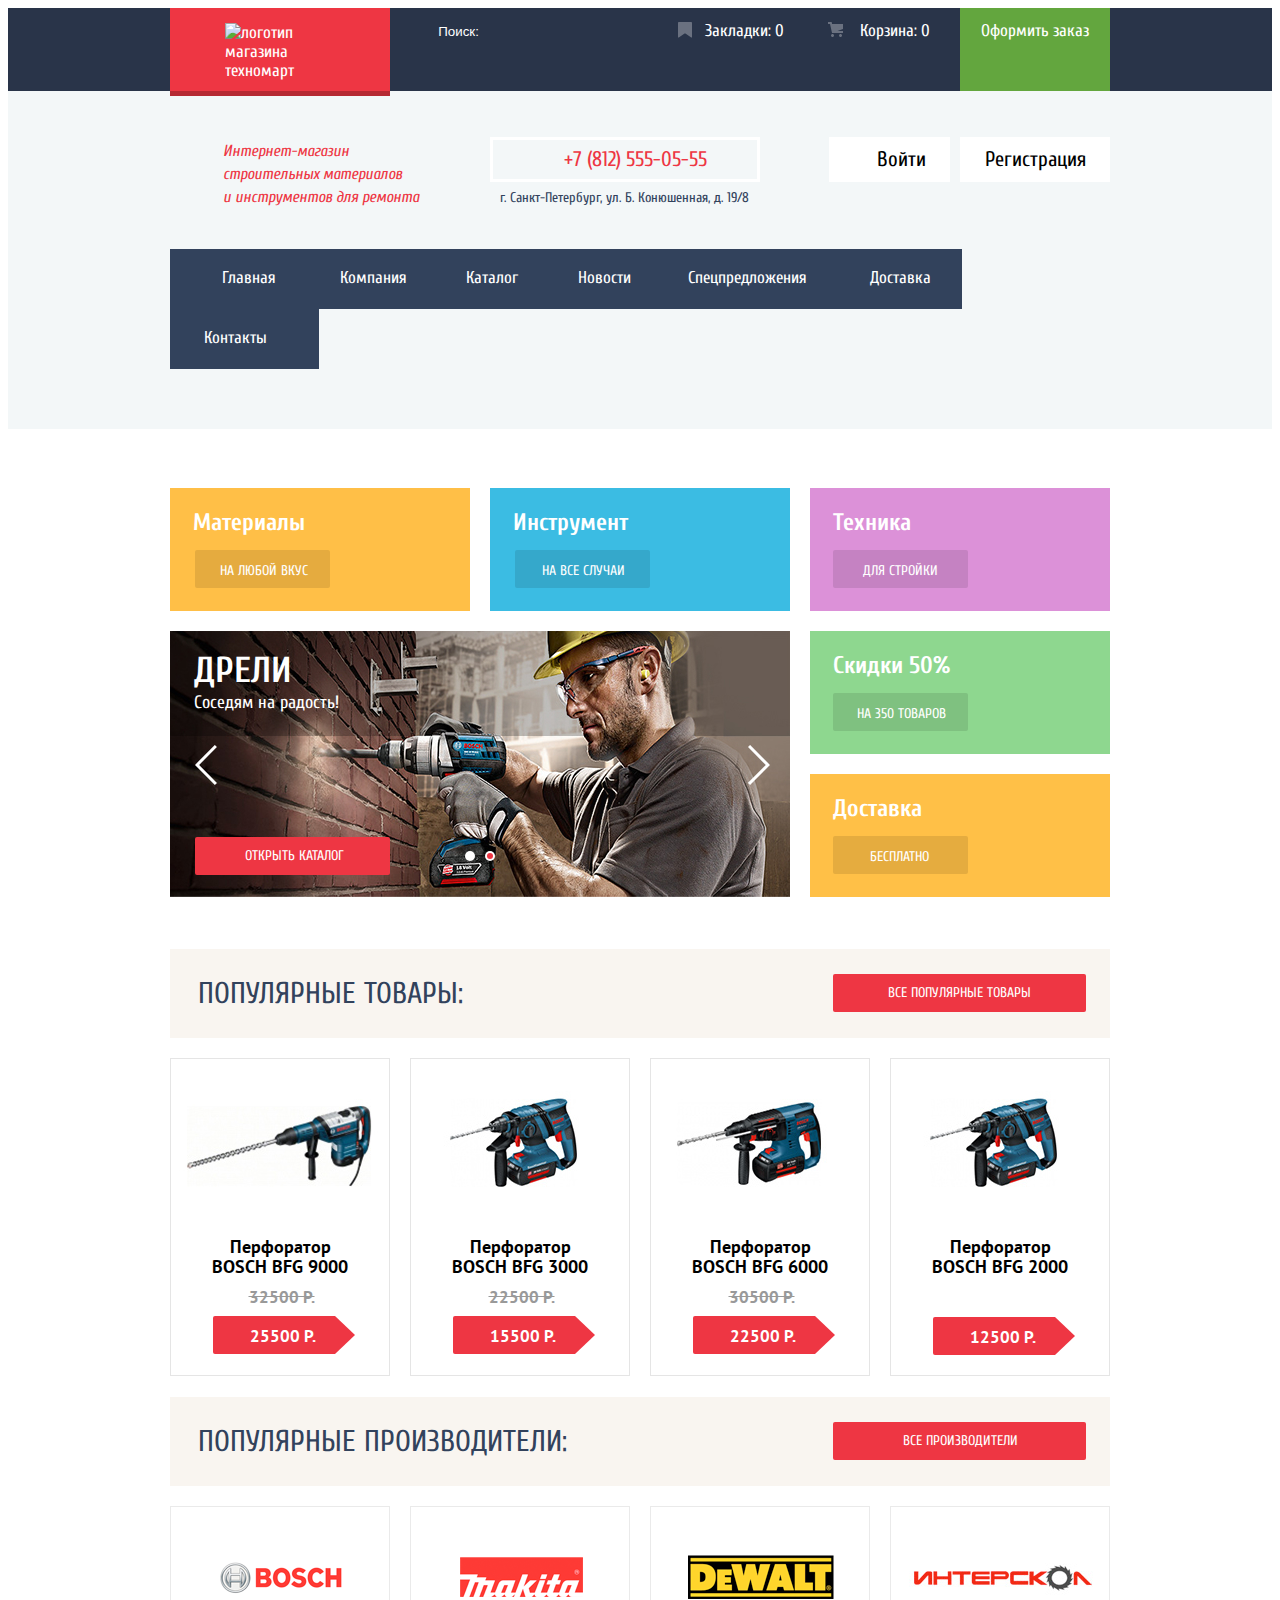
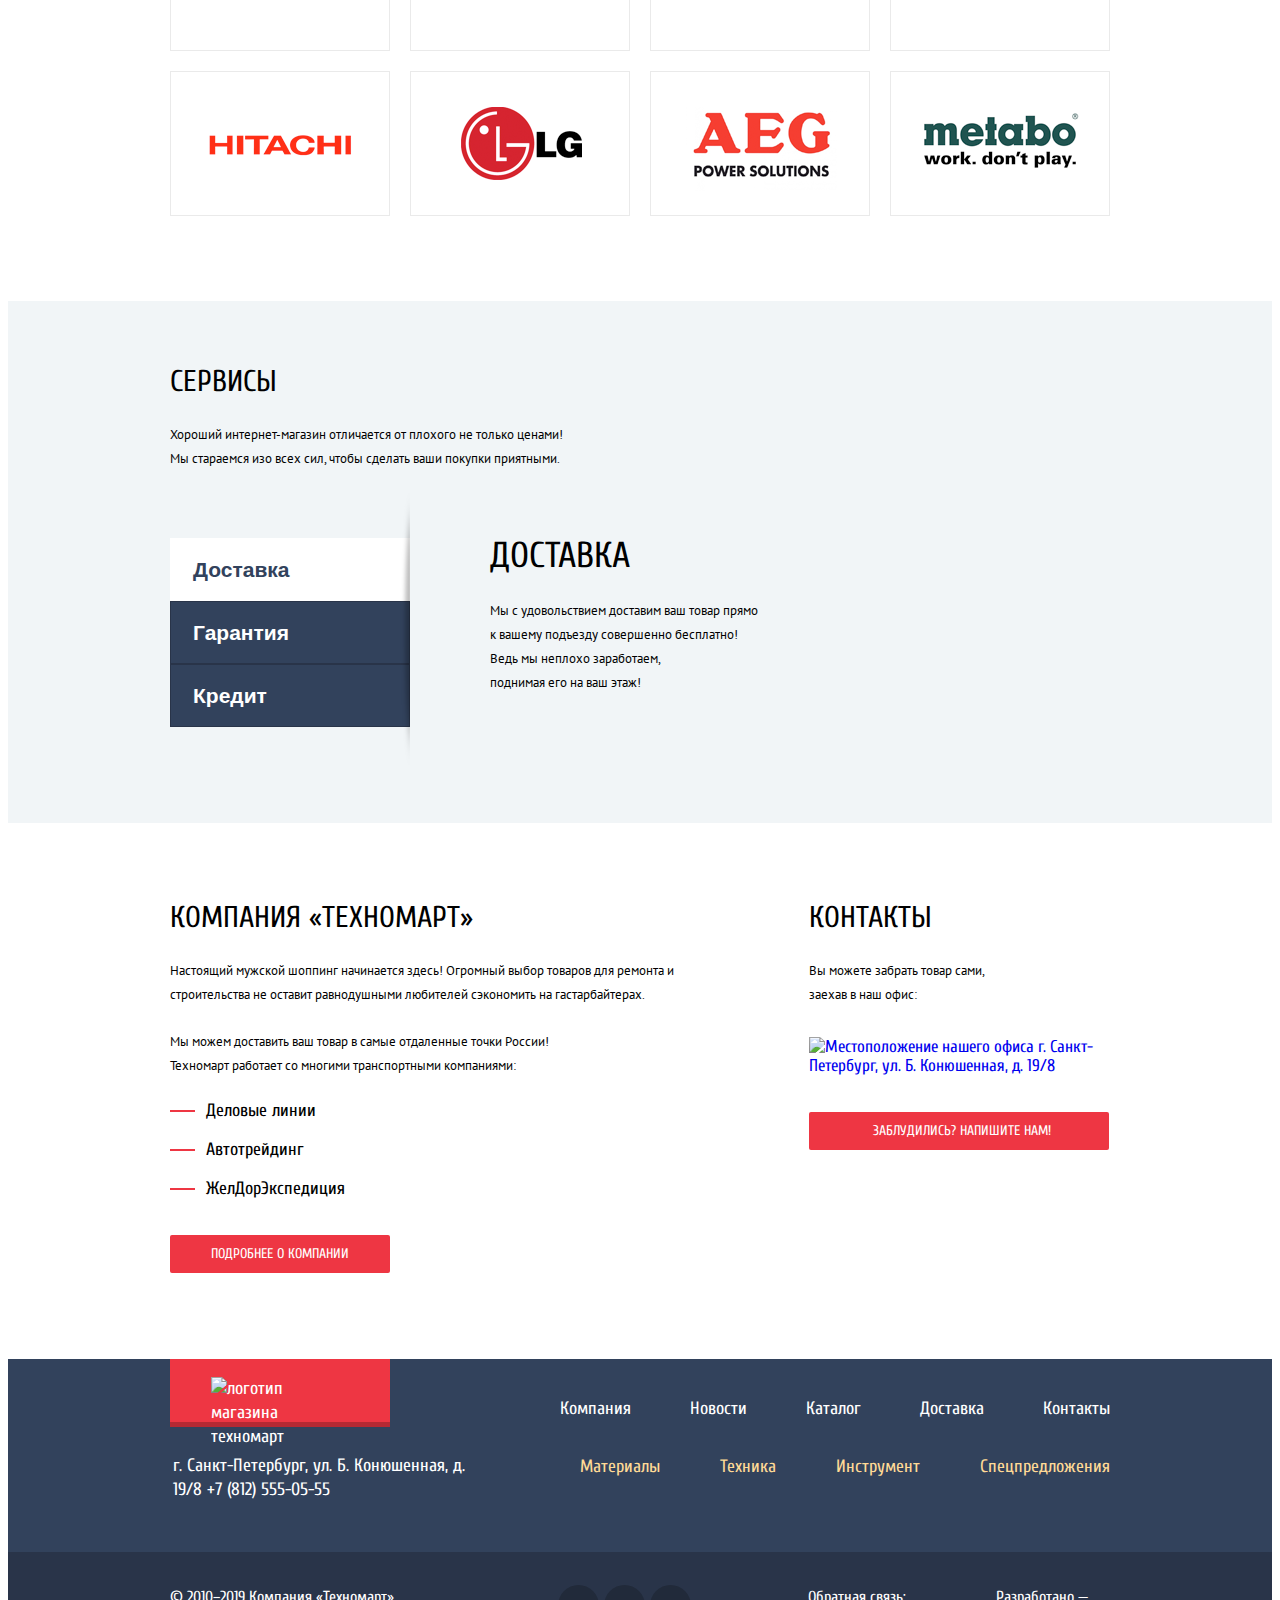
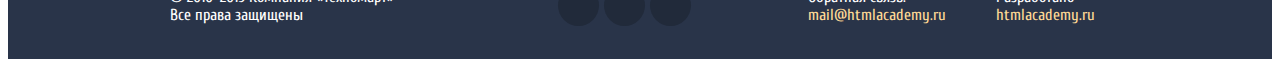
==== commit 5d955aa9: "Последние измененния перед отправкой на 2-ую защиту" ====
--- a/index.html
+++ b/index.html
@@ -6,7 +6,7 @@
   <title>HTML Academy: Техномарт</title>
   <link href="https://fonts.googleapis.com/css?family=Cuprum:400,400i,700%7CPT+Sans:400,700&amp;subset=cyrillic" rel="stylesheet">
   <link href="css/normalize.css" rel="stylesheet">
-  <link href="css/style.css" rel="stylesheet">
+  <link href="css/style.min.css" rel="stylesheet">
 </head>
 
 <body>
@@ -84,7 +84,7 @@
                 <button type="button" class="btn btn-right">Вперед</button>
                 <a href="catalog.html" class="btn-red open-catalog">Открыть каталог</a>
               </li>
-              <li class="gallery-item-two">
+              <li class="gallery-item-two gallery-item-hidden">
                 <h3>Перфораторы</h3>
                 <p>Настоящие мужские игрушки</p>
                 <button type="button" class="btn btn-left">Назад</button>
--- a/css/style.min.css
+++ b/css/style.min.css
@@ -0,0 +1 @@
+html{-webkit-box-sizing:border-box;-moz-box-sizing:border-box;box-sizing:border-box}body{min-width:1200px;font-family:"Cuprum",Tahoma,sans-serif;font-size:17px;color:#ffffff;background-color:#ffffff}a{text-decoration:none}img{max-width:100%;height:auto}*,*::before,*::after{-webkit-box-sizing:inherit;box-sizing:inherit}.container{width:960px;padding:0 10px;margin:0 auto}.visually-hidden:not(:focus):not(:active),input[type=checkbox].visually-hidden,input[type=radio].visually-hidden{position:absolute;width:1px;height:1px;margin:-1px;border:0;padding:0;white-space:nowrap;clip-path:inset(100%);clip:rect(0 0 0 0);overflow:hidden}.hidden-menu{display:none}.page-header{background-color:#f3f7f8}.header-logo{width:220px;padding:15px 55px 11px 55px;background-color:#ee3643;-webkit-box-shadow:0 5px 0 0 #b52933;box-shadow:0 5px 0 0 #b52933}.header-logo img{display:block}.header-top{background-color:#293449;min-height:42px}.header-top-container{display:flex;-webkit-box-pack:justify;-ms-flex-pack:justify;justify-content:space-between}.header-top-container form{margin:0;padding:0;margin-left:-5px}.header-top-container .search-catalog{margin-left:-7px}.search p{margin:0;padding:0}.search input{width:254px;min-height:45px;padding:0;padding-top:2px;padding-left:48px;border:none;background-color:#293449;background-image:url("../img/search.svg");background-repeat:no-repeat;background-position:17px 14px}.search input::-webkit-input-placeholder{color:#ffffff}.search input::-moz-placeholder{color:#ffffff;opacity:1}.search input:-ms-input-placeholder{color:#ffffff}.search input:hover{background-color:#212a3a;background-image:url("../img/search-hover.svg");background-repeat:no-repeat;background-position:17px 14px}.search input:focus::-webkit-input-placeholder{color:transparent}.search input:focus{color:#000000;background-color:#ffffff;background-image:url("../img/search-focus.svg");background-repeat:no-repeat;background-position:17px 14px}.header-top-container a{color:#ffffff}.header-logo:hover{background-color:#ca2c37;-webkit-box-shadow:0 5px 0 0 #9a212a;box-shadow:0 5px 0 0 #9a212a}.header-logo:active{background-color:#ba2732;-webkit-box-shadow:0 5px 0 0 #8e1e26;box-shadow:0 5px 0 0 #8e1e26}.btn-order,.favourite-and-cart{display:inline-block;min-height:42px;width:150px;vertical-align:top;padding:12.5px 0}.favourite{position:relative;padding-left:55px}.favourite::before{content:"";position:absolute;top:14px;left:28px;width:14px;height:16px;background-image:url("../img/bookmark.svg");background-repeat:no-repeat;background-position:0 0;opacity:0.3}.favourite-and-cart:hover{background-color:#212a3a}.favourite:hover::before{opacity:1}.favourite:active::before{opacity:0.5}.favourite-and-cart:active{color:rgba(255,255,255,0.6);background-color:#161d29}.favourite-catalog::before{left:25px}.favourite-catalog:hover::before{left:25px}.favourite-catalog:active::before{left:25px}.cart{position:relative;padding-left:55px}.cart::before{content:"";position:absolute;top:14px;left:23px;width:15px;height:15px;background-image:url("../img/cart.svg");background-repeat:no-repeat;background-position:0 0;opacity:0.3}.cart-catalog::before{left:19px}.cart:hover::before{opacity:1}.cart:active::before{opacity:0.5}.cart-catalog:hover::before{left:19px}.cart-catalog:active::before{left:19px}.cart-catalog{background-color:#ee3643;padding-left:50px;margin-right:-8px}.favourite-catalog{padding-left:52px}.btn-order{background-color:#63a63e;padding-left:21px}.btn-order:hover{background-color:#5fbb2d}.btn-order:active{background-color:#518534;color:rgba(255,255,255,0.5)}.header-bottom .container{display:-webkit-box;display:-ms-flexbox;display:flex;-webkit-box-orient:vertical;-webkit-box-direction:normal;-ms-flex-direction:column;flex-direction:column}.header-bottom-container{display:-webkit-box;display:-ms-flexbox;display:flex;-webkit-box-pack:justify;-ms-flex-pack:justify;justify-content:space-between;-webkit-box-align:center;-ms-flex-align:center;align-items:center;min-height:158px}.header-bottom-container > p,.header-bottom address,.header-bottom .user{width:300px;min-height:158px}.header-bottom-container > p{margin:0;padding:49px 50px 0 53px}_:-ms-fullscreen,:root .index-header-bottom-container > p{margin-left:-20px}.header-bottom .user a{display:block;line-height:21px;font-size:21px;background-color:#ffffff}.connect-link a{position:relative;width:121px;height:45px;padding:12px 27px 12px 48px;margin-right:10px}.connect-link a::before{content:"";position:absolute;top:14px;left:15px;width:20px;height:17px;background-image:url("../img/login.svg");background-repeat:no-repeat;background-position:0 0}.connect-link a:hover::before{content:"";position:absolute;top:14px;left:15px;width:20px;height:17px;background-image:url("../img/login-hover.svg");background-repeat:no-repeat;background-position:0 0}.connect-link a:active::before{content:"";position:absolute;top:14px;left:15px;width:20px;height:17px;background-image:url("../img/login.svg");background-repeat:no-repeat;background-position:0 0}.register-link a{width:150px;height:45px;padding:12px 25px}.visually-hidden > p,.header-bottom-container > p{color:#ee3643;font-style:italic;line-height:23px;font-size:16px}.phone{position:relative;display:block;width:270px;height:45px;padding:9px 48px 12px 71px;margin-top:46px;color:#ee3643;line-height:21px;font-size:21px;font-style:normal;border:3px solid #ffffff}.phone::before{position:absolute;content:"";left:12px;width:19px;height:19px;background-image:url("../img/phone.svg");background-repeat:no-repeat;background-position:0 0}.address{color:#32425c;font-size:14px;line-height:24px;font-style:normal;margin:0;padding-top:4px;padding-left:10px}.main-navigation{margin-bottom:60px;width:100%}.main-menu-list{display:-webkit-box;display:-ms-flexbox;display:flex;-ms-flex-wrap:wrap;flex-wrap:wrap;margin:0;padding:0;list-style:none}.main-menu-list a{display:block;min-height:60px;font-size:17px;line-height:17px;padding-top:20px;background-color:#32425c;background-repeat:no-repeat;background-position:0 0}.main-menu-list li a{padding-left:34px;padding-right:33.5px}.main-menu-list li:nth-child(1) a{padding-left:52px;padding-right:37px}.main-menu-list li:nth-child(2) a{padding-left:27px;padding-right:34px}.main-menu-list li:nth-child(3) a{padding-left:25px;padding-right:35px}.main-menu-list li:nth-child(4) a{padding-left:25px;padding-right:26px}.main-menu-list li:nth-child(5) a{padding-left:31px;padding-right:30px}.main-menu-list li:nth-child(6) a{padding-left:33px;padding-right:31px}.main-menu-list li:nth-child(7) a{padding-left:34px;padding-right:52px}_:-ms-fullscreen,:root .main-menu-list li:nth-child(7) a{padding-right:50px}@supports (-ms-ime-align:auto){.main-menu-list li:nth-child(7) a{padding-right:50px}}.user{display:-webkit-box;display:-ms-flexbox;display:flex;-webkit-box-pack:end;-ms-flex-pack:end;justify-content:flex-end;margin:0;padding:0;padding-top:46px;list-style:none}.user a,.main-menu-list a{color:#ffffff;list-style:none}.main-menu-list a:hover{background-color:#293449}.main-menu-list a:active{color:rgba(255,255,255,0.5);background-color:#1d2739}.user a{color:#000000}.user a:hover{color:#ee3643}.user a:active{color:#000000;opacity:0.3}.user-menu{position:relative;display:-webkit-box;display:-ms-flexbox;display:flex;-ms-flex-wrap:wrap;flex-wrap:wrap;justify-content:space-between;width:300px;min-height:85px;padding:0;margin:0;margin-top:20px;list-style:none}.user-menu li:last-child{list-style-type:disc}.user-menu a{color:#000000}.user-menu .user-panel{display:-webkit-box;display:-ms-flexbox;display:flex;-webkit-box-pack:justify;-ms-flex-pack:justify;justify-content:space-between;width:300px;height:45px;background-color:#ffffff}.user-panel .name{position:relative;margin-top:11px;margin-left:47px;font-size:21px;line-height:21px}.user-panel .name::before{position:absolute;content:"";width:20px;height:18px;margin-left:-33px;font-size:0;background-image:url("../img/user.svg");background-repeat:no-repeat;background-position:0 0}.user-panel .name:hover::before{background-image:url("../img/user-hover.svg")}.user-menu .exit{content:"";font-size:0;width:21px;height:17px;margin-right:9px;margin-top:11px;background-image:url("../img/exit.svg");background-repeat:no-repeat;background-position:0 0}.user-menu .exit:hover{margin-right:10px;background-image:url("../img/exit-hover.svg")}.user-menu li:nth-child(n+2){color:#32425C;text-decoration:underline}.orders{margin-top:-8px;margin-left:19px}.private{margin-top:-9px;margin-right:72px}_:-ms-fullscreen,:root .user-menu li:nth-child(n+2){margin-top:6px}_:-ms-fullscreen,:root .private{padding-left:5px}@supports (-ms-ime-align:auto){.private{padding-left:5px}}.user-menu .user-link{color:#32425c;font-size:16px;line-height:18px}.user-menu .user-link:hover{color:#ee3643}.user-menu a:active,.user-menu .user-link:active{color:#000000;opacity:0.3}.preview{background-color:#ffffff;min-height:468px}.preview-container{display:-webkit-box;display:-ms-flexbox;display:flex;-webkit-box-pack:justify;-ms-flex-pack:justify;justify-content:space-between;padding-top:59px}.gallery{position:relative;padding:0;margin:0;width:620px}.gallety-list{position:relative}.gallery-item-one{display:-webkit-box;display:-ms-flexbox;display:flex;-webkit-box-orient:vertical;-webkit-box-direction:normal;-ms-flex-direction:column;flex-direction:column;width:620px;height:266px;background-image:url("../img/worker1.jpg");background-repeat:no-repeat;background-position:0 0;background-color:#000000}.gallery-item-two{display:-webkit-box;display:-ms-flexbox;display:flex;-webkit-box-orient:vertical;-webkit-box-direction:normal;-ms-flex-direction:column;flex-direction:column;width:620px;height:266px;background-image:url("../img/worker2.jpg");background-repeat:no-repeat;background-position:0 0;background-color:#000000}.gallery-item-hidden{display:none}.gallery-item-one h3,.gallery-item-two h3{margin:0;margin-top:22px;margin-left:24px;padding:0;font-size:36px;line-height:36px;font-weight:bold;text-transform:uppercase}.gallety-list p{margin:0;padding:0;margin-top:2px;margin-left:24px;font-size:18px;line-height:24px}.gallety-list .btn-left{position:absolute;content:"";font-size:0;top:114px;left:25px;width:22px;height:40px;background-image:url("../img/icon-left.svg");background-repeat:no-repeat;background-position:0 0;background-color:transparent;border:none;cursor:pointer}.gallety-list .btn-right{position:absolute;content:"";font-size:0;top:114px;right:20px;width:22px;height:40px;background-image:url("../img/icon-right.svg");background-repeat:no-repeat;background-position:0 0;background-color:transparent;border:none;cursor:pointer}.slider-controls{position:absolute;display:-webkit-box;display:-ms-flexbox;display:flex;-webkit-box-pack:justify;-ms-flex-pack:justify;justify-content:space-between;top:220px;left:295px;z-index:1;width:30px;height:10px}.slider-controls label{position:relative;width:10px;height:10px;font-size:0;background-color:#ffffff;border-radius:50%;z-index:2}.slider-controls .slider-item-2::after{content:"";position:absolute;top:2px;left:2px;width:6px;height:6px;background-color:#ee3643;border-radius:50%;z-index:3}.preview-list,.gallety-list{list-style:none;padding:0;margin:0}.preview-list-left{display:-webkit-box;display:-ms-flexbox;display:flex;margin-bottom:20px}.preview-list-right{display:-webkit-box;display:-ms-flexbox;display:flex;-webkit-box-orient:vertical;-webkit-box-direction:normal;-ms-flex-direction:column;flex-direction:column}.preview-list-right li{margin-bottom:20px}.preview-list li{width:300px;height:123px}.preview-list h3{width:165px;min-height:30px;padding:0;margin-top:20px;margin-left:23px;margin-bottom:12px;font-size:24px;line-height:30px;font-weight:bold;color:#ffffff}.preview-list a{display:block;width:135px;height:38px;line-height:18px;margin-left:25px;font-size:14px;color:#ffffff;background-color:rgba(0,0,0,0.1);border-radius:2px;text-transform:uppercase}.preview-list-right a{margin-left:23px}.preview-list a:hover{background-color:rgba(0,0,0,0.2)}.preview-list a:active{background-color:rgba(0,0,0,0.3)}.preview-item{position:relative;min-height:123px}.preview-list .preview-material{margin-right:20px;background-image:url("../img/icon-1.svg");background-repeat:no-repeat;background-position:213px center;background-color:#ffbf47}.preview-material a{padding-top:12px;padding-left:25px}.preview-material::before{content:"";position:absolute;top:0;right:0;width:60px;height:59px;background-image:url("../img/new-red-flag.png");background-repeat:no-repeat;background-position:0 0}.preview-list .preview-tools{background-image:url("../img/icon-2.svg");background-repeat:no-repeat;background-position:198px center;background-color:#3bbce3}.preview-tools a{padding-top:12px;padding-left:27px}.preview-list .preview-technics{background-image:url("../img/icon-3.svg");background-repeat:no-repeat;background-position:190px center;background-color:#dc91d8}.preview-technics a{padding-top:12px;padding-left:30px}.preview-list .preview-sale{background-image:url("../img/icon-4.svg");background-repeat:no-repeat;background-position:196px center;background-color:#8ed78f}.preview-sale a{padding-top:12px;padding-left:24px}.preview-list .preview-delivery{background-image:url("../img/icon-5.svg");background-repeat:no-repeat;background-position:192px center;background-color:#ffc047}.preview-delivery a{padding-top:12px;padding-left:37px}.goods-popular{min-height:427px;margin-bottom:21px;margin-top:32px}.popular-title{display:-webkit-box;display:-ms-flexbox;display:flex;-webkit-box-pack:justify;-ms-flex-pack:justify;justify-content:space-between;width:940px;min-height:89px;margin-bottom:20px;background-color:#f9f5f0}.goods-popular h2{margin:0;margin-left:28px;padding-top:30px;font-size:30px;line-height:30px;font-weight:normal;color:#32425c;text-transform:uppercase}.goods-list{display:-webkit-box;display:-ms-flexbox;display:flex;-webkit-box-pack:justify;-ms-flex-pack:justify;justify-content:space-between;padding:0;margin:0;list-style:none}.goods-list h3{font-family:"PT Sans",Tahoma,sans-serif;font-size:18px;line-height:20px;font-weight:bold;color:#000000}.btn-red{display:inline-block;vertical-align:top;height:38px;padding:10px 0;font-size:14px;line-height:18px;color:#ffffff;background-color:#ee3643;border-radius:2px;text-transform:uppercase}.btn-red:hover{background-color:#ca2c37}.btn-red:active{background-color:#ba2732}.goods-all{min-width:253px;margin-top:25px;margin-right:24px;padding-left:55px}.manufacturer-all{min-width:253px;margin-top:25px;margin-right:24px;padding-left:70px}.open-catalog{width:195px;padding-left:50px;margin-top:122px;margin-left:25px}.btn-info{width:220px;padding-left:41px}.btn-letter{width:300px;padding-left:64px}.goods-item{width:220px;height:318px;border:1px solid #E5E5E5}.goods-item:hover{-webkit-box-shadow:0 10px 25px rgba(41,52,73,0.5);box-shadow:0 10px 25px rgba(41,52,73,0.5)}.goods-item img{width:218px;height:170px}.goods-popular .catalog-item:nth-child(4){margin-right:0}.catalog-item.catalog-goods-new h3{margin-bottom:40px}.manufacturer-popular{min-height:419px;margin-bottom:85px}.manufacturer-popular h2{margin:0;margin-left:28px;padding-top:30px;font-size:30px;line-height:30px;color:#32425c;font-weight:normal;text-transform:uppercase}.manufacturer-list{display:-webkit-box;display:-ms-flexbox;display:flex;-webkit-box-pack:justify;-ms-flex-pack:justify;justify-content:space-between;-ms-flex-wrap:wrap;flex-wrap:wrap;padding:0;margin:0;margin-top:-20px;list-style:none}.manufacturer-list li{width:220px;height:145px;margin-top:20px;text-align:center;border:1px solid #eaeaea;background-color:#ffffff}.manufacturer-list a{display:block;width:220px;height:145px}.manufacturer-item .bosch{margin-top:53px}.manufacturer-list .makita{margin-top:50px}.manufacturer-list .dewalt{margin-top:48px}.manufacturer-list .interskol{margin-top:21px}.manufacturer-list .hitachi{margin-top:58px}.manufacturer-list .lg{margin-top:35px}.manufacturer-list .aeg{margin-top:23px}.manufacturer-list .metabo{margin-top:34px}.manufacturer-item:hover{-webkit-box-shadow:0 10px 25px rgba(41,52,73,0.5);box-shadow:0 10px 25px rgba(41,52,73,0.5)}.manufacturer-item:active{-webkit-box-shadow:0 4px 10px rgba(41,52,73,0.5);box-shadow:0 4px 10px rgba(41,52,73,0.5);opacity:0.3}.services{color:#ffffff;min-height:522px;padding-top:63px;background-color:#f1f5f7}.services h2{margin:0;font-size:30px;font-weight:normal;margin-bottom:24px;color:#000000;text-transform:uppercase}.services p{font-family:"PT Sans",Tahoma,sans-serif;font-size:13px;line-height:24px;color:#000000;margin-top:0;padding:0}.services-container{display:-webkit-box;display:-ms-flexbox;display:flex;-webkit-box-orient:vertical;-webkit-box-direction:normal;-ms-flex-direction:column;flex-direction:column;-webkit-box-pack:start;-ms-flex-pack:start;justify-content:flex-start;width:960px;padding:0 0.01px 0 10px;margin:0 auto}.services-preview{width:400px;margin-bottom:6px}.services-preview p{margin-top:0;margin-bottom:61px;padding:0}.services-description{position:relative;display:-webkit-box;display:-ms-flexbox;display:flex}.services-items{position:relative;padding:0;margin:0;margin-right:80px;list-style:none}.services-items::after{content:"";position:absolute;top:-45px;right:0;width:10px;height:279px;background:url("../img/services-shadow.png") no-repeat 0 0}.btn-services{width:240px;height:63px;padding-left:22px;font-size:21px;line-height:30px;font-weight:bold;text-align:left;color:#ffffff;background-color:#32425c;border:1px solid #293449;cursor:pointer}.btn-services:hover{background-color:#293449}.services-items-action,.services-items-action:hover,.services-items-action:active{color:#32425c;background-color:#ffffff;border:1px solid #ffffff}.delivery p{width:275px}.guarantee p{width:378px}.credit p{width:285px;margin-bottom:28px}.services-description .delivery{width:620px;min-height:261px;background:url("../img/icon-car.png") 150px 25px no-repeat}.services-description .guarantee{width:630px;min-height:283px;background:url("../img/icon-guarantee.png") 238px 3px no-repeat}.services-description .credit{width:630px;min-height:285px;background:url("../img/icon-credit.png") 165px 2px no-repeat}.credit .btn-credit{width:195px;padding-left:44px}.services h3{margin-top:0;margin-bottom:25px;font-size:36px;line-height:36px;font-weight:normal;color:#000000;text-transform:uppercase}.guarantee,.credit{display:none}.services-show{display:block}.index-columns-container{display:-webkit-box;display:-ms-flexbox;display:flex;-webkit-box-pack:justify;-ms-flex-pack:justify;justify-content:space-between;min-height:536px;padding-top:77px;padding-bottom:86px}.index-columns-container h2{font-size:30px;font-weight:normal;margin-top:0;margin-bottom:24px;color:#000000;text-transform:uppercase}.index-columns-container p{margin-top:0;padding:0;font-family:"PT Sans",Tahoma,sans-serif;font-size:13px;line-height:24px;color:#000000}.about-us p{margin-bottom:23px}.about-us .delivery-information{width:390px}.about-us ul{margin-top:0;padding-left:36px;margin-bottom:37px}.about-us li{position:relative;margin-bottom:17px}.about-us li::before{position:absolute;content:"";width:25px;height:2px;left:-36px;top:9px;background-color:#ee3643}.about-us li{margin-bottom:20px}.index-columns-container ul{font-size:18px;line-height:19px;color:#000000;list-style:none}.about-us{width:525px}.contacts{width:301px}.contacts p{width:180px;margin-bottom:30px}.contacts img{margin-bottom:37px}.main-catalog{color:#000000;background-color:#ffffff;text-transform:uppercase}.breadcrumbs{display:-webkit-box;display:-ms-flexbox;display:flex;min-height:59px;padding:0;padding-top:18px;margin:0;list-style:none}.breadcrumbs a{font-family:"PT Sans",Tahoma,sans-serif;font-size:13px;line-height:18px;color:#000000;text-transform:uppercase}.breadcrumbs li{position:relative}.breadcrumbs .home{position:absolute;content:"";top:3px;left:-2px;width:14px;height:12px;font-size:0;background-image:url("../img/home.svg");background-repeat:no-repeat;background-position:0 0}.breadcrumbs li:nth-child(2){margin-left:54px;margin-right:40px}.breadcrumbs li:nth-child(3){margin-right:43px}.breadcrumbs li + li:before{position:absolute;content:"";top:4px;left:-24px;width:8px;height:12px;background-image:url("../img/icon-right-small.svg");background-repeat:no-repeat;background-position:0 0}.main-catalog h1{width:940px;height:89px;font-size:30px;line-height:30px;font-weight:normal;margin-top:0;margin-bottom:20px;padding-left:28px;padding-top:29px;color:#32425C;background-color:#f2f6f8}.main-catalog .filters-catalog-flex{display:-webkit-box;display:-ms-flexbox;display:flex;-webkit-box-pack:justify;-ms-flex-pack:justify;justify-content:space-between}.filters,.catalog{font-family:"PT Sans",Tahoma,sans-serif}.filters{width:220px}.filters h2{width:220px;min-height:38px;font-size:13px;line-height:18px;font-weight:normal;margin-top:0;margin-bottom:16px;padding-left:18px;padding-top:10px;background-color:#f7f3ec}.filter{line-height:19px;padding:0;margin:0;list-style:none}.filters fieldset{padding:0;margin:0;border:none}.filters legend{font-weight:bold;margin-bottom:19px}.range-filter{width:220px}.range-controls{position:relative;height:80px;padding-left:30px;padding-top:39px;margin-bottom:9px;background-color:#f7f3ec}.range-controls .size{height:2px;width:170px;background-color:#d7dcde}.range-controls .bar{height:2px;width:140px;background-color:#00ca74}.range-controls .toggle{position:absolute;-webkit-box-sizing:content-box;box-sizing:content-box;top:32px;width:4px;height:4px;padding:0;background-color:#ababab;border:8px solid #ffffff;-webkit-box-shadow:0 2px 1px 0 #e0ddd8;box-shadow:0 2px 1px 0 #e0ddd8;border-radius:50%;cursor:pointer}.toggle-min{left:22px}.toggle-max{left:162px}.price-controls label{display:inline-block;vertical-align:top}.price-controls input{width:95px;height:38px;font-family:"PT Sans",Tahoma,sans-serif;font-size:17px;line-height:18px;text-align:center;background-color:#f7f3ec;border:none}.min-price{margin-right:7px}.max-price input{margin-left:7px}.filters .line{height:1px;width:100%;margin-top:25px;margin-bottom:23px;background-color:#e5e5e5}.filter label{position:relative;display:block;font-size:15px}.filter-checkbox + label::before{position:absolute;content:"";top:0;left:-34px;width:23px;height:23px;border:2px solid #c5c5c5;border-radius:2px;cursor:pointer}.filter-checkbox:checked + label::after{position:absolute;content:"";top:0;left:-34px;width:27px;height:23px;background-image:url("../img/checkbox-on.svg");background-repeat:no-repeat;background-position:0 0;background-color:white;cursor:pointer}.filter-radio + label::before{position:absolute;content:"";top:-2px;left:-35px;width:25px;height:25px;border:4px solid #c5c5c5;border-radius:50%;cursor:pointer}.filter-radio:checked + label::after{position:absolute;content:"";top:6px;left:-27px;width:9px;height:9px;background-color:#c5c5c5;border-radius:50%;cursor:pointer}.filter-checkbox:disabled + label,.filter-checkbox:disabled + label,.filter-radio:disabled + label,.filter-radio:disabled + label{opacity:0.4}.filter-checkbox:hover + label::before{border:2px solid #b5b5b5}.filter-radio:hover + label::before{border:4px solid #b5b5b5}.filter-radio:checked:hover + label::after{background-color:#b5b5b5}.filter-checkbox:checked:hover + label::after{background-image:url("../img/checkbox-on-hover.svg")}.filter li{padding-left:34px;margin-bottom:20px}.filter li:last-child{margin-bottom:0}.filter-btn{width:140px;height:38px;margin-top:81px;font-size:13px;line-height:18px;border:1px solid #E5E5E5;background-color:#ffffff;text-transform:uppercase}.sorting{display:-webkit-box;display:-ms-flexbox;display:flex;-webkit-box-pack:justify;-ms-flex-pack:justify;justify-content:space-between;width:700px;min-height:38px;margin-bottom:20px;background-color:#f7f3ec}.sorting ul{padding:0;padding-top:7px;margin:0;list-style:none}.sorting h2{font-size:13px;line-height:18px;width:220px;margin:0;padding-left:18px;padding-top:9px;font-weight:normal}.type{width:380px}.sorting ul:last-child{width:60px}.type li:nth-child(2){margin-left:66px;margin-right:61px}.sorting .sorting-item{font-size:13px;line-height:18px;color:#c5c5c5;border-bottom:1px dotted #ee3643}.sorting .sorting-item:hover{color:#000000;border-bottom:1px solid #ee3643}.sorting .item-action,.sorting .item-action:hover,.sorting .item-action:active{color:#ee3643;border-bottom:none}.sorting li,.sorting ul{display:inline-block;vertical-align:top}.arrow{display:inline-block;font-size:0;margin-right:18px;vertical-align:center}.arrow-down{margin-right:0}.arrow::before{content:"";border:10px solid #c5c5c5;border-right-width:5px;border-right-color:transparent;border-left-width:5px;border-left-color:transparent}.arrow-up::before{border-top-width:0;display:inline-block;vertical-align:center}.arrow-down::before{border-bottom-width:0;display:inline-block;vertical-align:center}.arrow-up:hover::before,.arrow-down:hover::before{border-color:#231f20;border-right-color:transparent;border-left-color:transparent}.arrow-action::before,.arrow-action:hover::before,.arrow-action:active::before{border-color:#ee3643;border-right-color:transparent;border-left-color:transparent}.catalog{width:700px}.catalog-list{display:-webkit-box;display:-ms-flexbox;display:flex;-ms-flex-wrap:wrap;flex-wrap:wrap;list-style:none;padding:0;padding-bottom:7px;margin:0;margin-left:-20px}.goods-list.catalog-list{padding-bottom:0}.catalog-item .btn{position:relative;font-family:"Cuprum",Tahoma,sans-serif;display:block;width:135px;height:38px;margin:0;margin-bottom:7px;font-size:14px;line-height:18px;text-transform:uppercase;border:none;border-radius:2px}.btn-buy{margin-bottom:7px;color:#ffffff;background-color:#63a63e;-webkit-box-shadow:inset 0 -3px 0 0 #367315;box-shadow:inset 0 -3px 0 0 #367315;cursor:pointer}.hidden-menu .btn-buy::before{content:"";position:absolute;top:11px;left:14px;width:15px;height:15px;background-image:url("../img/cart.svg");background-repeat:no-repeat;background-position:0 0;opacity:0.3}.hidden-menu .btn-buy:hover::before,.hidden-menu .btn-buy:active::before{opacity:1}.btn-buy:hover{color:#ffffff;background-color:#5fbb2d;-webkit-box-shadow:inset 0 -3px 0 0 #367315;box-shadow:inset 0 -3px 0 0 #367315}.btn-buy:active{color:#ffffff;background-color:#518534;-webkit-box-shadow:none;box-shadow:none}.btn-add-favourite{background-color:#ffffff;color:#32425c;-webkit-box-shadow:inset 0 0 0 3px #63a63e;box-shadow:inset 0 0 0 3px #63a63e;cursor:pointer}.btn-add-favourite:hover{-webkit-box-shadow:inset 0 0 0 3px #32425c;box-shadow:inset 0 0 0 3px #32425c}.btn-add-favourite:active{opacity:0.3}.hidden-menu{position:absolute;top:30px;left:32px;min-width:145px;min-height:93px;padding:15px 10px;background-color:#ffffff;z-index:10}.catalog-item .hidden-menu{display:none}.catalog-item:hover .hidden-menu{display:block}.catalog-item{position:relative;display:-webkit-box;display:-ms-flexbox;display:flex;-webkit-box-orient:vertical;-webkit-box-direction:normal;-ms-flex-direction:column;flex-direction:column;-webkit-box-align:center;-ms-flex-align:center;align-items:center;width:220px;min-height:318px;margin-left:20px;margin-bottom:20px;border:1px solid #E5E5E5;text-align:center}.goods-item.catalog-item{margin-bottom:0}.catalog-item *{margin:0}.catalog-item:hover{-webkit-box-shadow:0 10px 25px rgba(41,52,73,0.5);box-shadow:0 10px 25px rgba(41,52,73,0.5)}.catalog-item img{width:218px;height:170px;margin-bottom:8px}.catalog-list h3{width:160px;font-size:18px;line-height:20px;font-weight:bold;text-transform:none;margin-bottom:11px}.catalog .catalog-item:nth-child(3n) h3{margin-bottom:40px}.price-old{font-size:17px;font-weight:bold;line-height:18px;margin-left:3px;margin-bottom:10px;color:#999999;text-decoration:line-through}.price{position:relative;left:-6px;font-size:17px;font-weight:bold;line-height:18px;width:122px;height:38px;padding-top:11px;padding-left:17px;color:#ffffff;background-color:#EE3643;border-radius:2px 0 0 2px}.goods-item .price-old,.goods-item .price{font-family:"PT Sans",Tahoma,sans-serif;font-size:17px;line-height:18px;font-weight:bold}.price::after{content:"";position:absolute;top:0;right:-20px;border:20px solid #EE3643;border-top:19px solid transparent;border-bottom:19px solid transparent;border-right:0}_:-ms-fullscreen,:root .price::after{right:-19px}.catalog-item-new::before{content:"";position:absolute;top:0;right:0;width:60px;height:59px;background-image:url("../img/new-red-flag.png");background-repeat:no-repeat;background-position:0 0}.pagination-list{display:-webkit-box;display:-ms-flexbox;display:flex;-webkit-box-pack:start;-ms-flex-pack:start;justify-content:flex-start;min-width:300px;padding:0;margin:0;padding-top:26px;padding-bottom:60px;text-align:center;list-style:none}.pagination-list a{display:block;font-family:"PT Sans",Tahoma,sans-serif;font-size:13px;line-height:18px;border:1px solid #e5e5e5;text-transform:uppercase;color:#000000;background-color:#ffffff;border-radius:2px}.pagination-item a{width:38px;height:38px;padding-top:8px;margin-right:10px}.pagination-list li:last-child a{width:140px;height:38px;margin:0}.pagination-list a:hover{border:1px solid #bdc6ca}.pagination-list a:active{border:1px solid #ee3643}.pagination-list .pagination-action,.pagination-list .pagination-action:hover,.pagination-list .pagination-action:active{color:#ffffff;background-color:#ee3643;border:none}.about-perforators{min-height:261px;background-color:#f2f6f8;padding-top:63px;padding-bottom:57px}.about-perforators h2{margin-bottom:26px;margin-top:0;font-size:30px;line-height:30px;font-weight:normal;text-transform:uppercase}.about-perforators p{font-family:"PT Sans",Tahoma,sans-serif;font-size:13px;line-height:24px;text-transform:none}.main-footer{background-color:#32425c}.main-footer-container:first-child{display:-webkit-box;display:-ms-flexbox;display:flex;-webkit-box-pack:justify;-ms-flex-pack:justify;justify-content:space-between}.footer-contacts{width:330px}.footer-navigation{width:550px}_:-ms-fullscreen,:root .footer-navigation{width:750px}.footer-logo{width:220px;height:63px;margin-bottom:32px;padding:18px 41px 25px 41px;background-color:#ee3643;-webkit-box-shadow:0 5px 0 0 #b52933;box-shadow:0 5px 0 0 #b52933}.footer-logo .logo{width:168px;height:30px}.footer-logo:hover{background-color:#ca2c37;-webkit-box-shadow:0 5px 0 0 #9a212a;box-shadow:0 5px 0 0 #9a212a}.footer-logo:active{background-color:#ba2732;-webkit-box-shadow:0 5px 0 0 #8e1e26;box-shadow:0 5px 0 0 #8e1e26}.main-footer a{color:#ffffff}.footer-top{min-height:193px;font-size:18px;line-height:24px}.footer-address{width:326px;font-style:normal;padding-left:3px}.footer-navigation-over,.footer-navigation-under{display:-webkit-box;display:-ms-flexbox;display:flex;-webkit-box-pack:end;-ms-flex-pack:end;justify-content:flex-end;list-style:none}.footer-navigation-over{margin-top:33px;margin-bottom:34px}.footer-navigation-over a{margin-left:59px}.footer-navigation-under a{color:#ffda96;margin-left:60px}.footer-navigation-over a:hover,.footer-navigation-under a:hover{text-decoration:underline}.footer-navigation-over a:active,.footer-navigation-under a:active{text-decoration:none;opacity:0.5}.footer-bottom{min-height:107px;font-size:16px;line-height:18px;background-color:#293449}.main-footer-container:last-child{display:-webkit-box;display:-ms-flexbox;display:flex;-webkit-box-align:center;-ms-flex-align:center;align-items:center;min-height:107px}.main-footer-container > p{width:240px;margin-right:140px}.main-footer-container .copyright{display:-webkit-box;display:-ms-flexbox;display:flex;-webkit-box-pack:justify;-ms-flex-pack:justify;justify-content:space-between;width:320px;padding-left:15px;padding-right:15px}.footer-social{display:-webkit-box;display:-ms-flexbox;display:flex;-ms-flex-wrap:wrap;flex-wrap:wrap;width:160px;padding:0;margin-left:15px;margin-right:80px;list-style:none}.social-btn{position:relative;display:-webkit-box;display:-ms-flexbox;display:flex;width:41px;height:41px;margin-right:5px;border-radius:50%;background-color:#212a3a}.social-btn-vk::after{position:absolute;content:"";top:13px;right:7px;width:26px;height:15px;background-image:url("../img/vk.svg");background-repeat:no-repeat;background-position:0 0}.social-btn-fb::after{position:absolute;content:"";top:10px;right:14px;width:12px;height:22px;background-image:url("../img/facebook.svg");background-repeat:no-repeat;background-position:0 0}.social-btn-in::after{position:absolute;content:"";top:10px;right:10px;width:21px;height:21px;background-image:url("../img/instagram.svg");background-repeat:no-repeat;background-position:0 0}.social-btn:hover,.social-btn:active{background-color:#ee3643}.footer-copyright .copyright p{width:140px}.footer-copyright:last-child{padding-left:50px}.footer-copyright a{color:#ffda96}.footer-copyright a:hover{text-decoration:underline}.footer-copyright a:active{text-decoration:none;color:#EE3643}.popup{position:fixed;display:none;z-index:20}.popup-show{display:block}.add-cart-popup{display:-webkit-box;display:-ms-flexbox;display:flex;-webkit-box-orient:vertical;-webkit-box-direction:normal;-ms-flex-direction:column;flex-direction:column}.add-cart-show{top:205px;left:50%;width:620px;min-height:282px;padding:0;margin:0 auto;margin-left:-310px;color:#000000;background:#ffffff url("../img/add-popup-check.svg") no-repeat 80px 46px;border-top:7px solid #ee3643;-webkit-box-shadow:0 20px 40px rgba(41,52,73,0.75),inset 0 -112px 0 0 #f1f1f1;box-shadow:0 20px 40px rgba(41,52,73,0.75),inset 0 -112px 0 0 #f1f1f1}.btn-close{position:absolute;top:9px;left:591px;width:21px;height:21px;font-size:0;border:none;background-color:transparent;background:transparent url("../img/close.svg") no-repeat 0 0;cursor:pointer}.added-cart{font-weight:normal;margin:65px 0;margin-left:181px;font-size:30px;line-height:30px}.add-cart-popup div{display:-webkit-box;display:-ms-flexbox;display:flex;-webkit-box-pack:justify;-ms-flex-pack:justify;justify-content:space-between;padding-top:41px;padding-left:80px;padding-right:80px}.btn-follow-cart{width:220px;min-height:38px;padding-left:60px;border-radius:2px}.btn-continue{width:220px;min-height:38px;font-size:14px;line-height:18px;color:#000000;background-color:#ffffff;border:none;border-radius:2px;text-transform:uppercase;cursor:pointer}.feed-back-popup{top:205px;left:50%;width:620px;min-height:430px;padding:0;padding:45px 80px 0 80px;margin:0 auto;margin-left:-310px;color:#000000;background-color:#ffffff;border-top:7px solid #ee3643;-webkit-box-shadow:0 20px 40px rgba(41,52,73,0.75),inset 0 -112px 0 0 #f4f4f4;box-shadow:0 20px 40px rgba(41,52,73,0.75),inset 0 -112px 0 0 #f4f4f4}.feed-back-form{display:-webkit-box;display:-ms-flexbox;display:flex;-ms-flex-wrap:wrap;flex-wrap:wrap;-webkit-box-pack:justify;-ms-flex-pack:justify;justify-content:space-between}.feed-back-item{margin:0}.feed-back-item input,.feed-back-item textarea{outline:none}.feed-back-item label{display:block;font-size:18px;line-height:18px}.feed-back-item input[type=text],.feed-back-item input[type=email]{width:220px;min-height:38px;margin-bottom:20px;margin-top:10px;padding-left:15px}.feed-back-message textarea{width:460px;margin-top:10px;padding-left:15px;padding-top:9px;padding-bottom:7px}.feed-back-item input[type=text],.feed-back-item input[type=email],.feed-back-message textarea{border:2px solid #d7dcde;border-radius:2px}.feed-back-item input[type=text]:hover,.feed-back-item input[type=email]:hover,.feed-back-message textarea:hover{border:2px solid #b5b5b5}.feed-back-item input[type=text]:focus,.feed-back-item input[type=email]:focus,.feed-back-message textarea:focus{border:2px solid #ee3643}.feed-back-item input::-webkit-input-placeholder,.feed-back-item textarea::-webkit-input-placeholder{font-family:"PT Sans",Tahoma,sans-serif;font-size:13px;line-height:18px}.feed-back-item input:focus::-webkit-input-placeholder,.feed-back-item textarea:focus::-webkit-input-placeholder{color:transparent}.btn-feed-back{width:460px;min-height:38px;margin-top:71px;border:none;cursor:pointer}.map-popup{top:205px;left:50%;width:940px;height:446px;padding:0;margin:0 auto;margin-left:-471px}.map-popup .btn-close{position:absolute;top:8px;left:911px;z-index:10}.map-popup img{position:absolute;top:0;left:0;z-index:1;width:100%}.map-popup iframe{position:absolute;z-index:2;border:none}